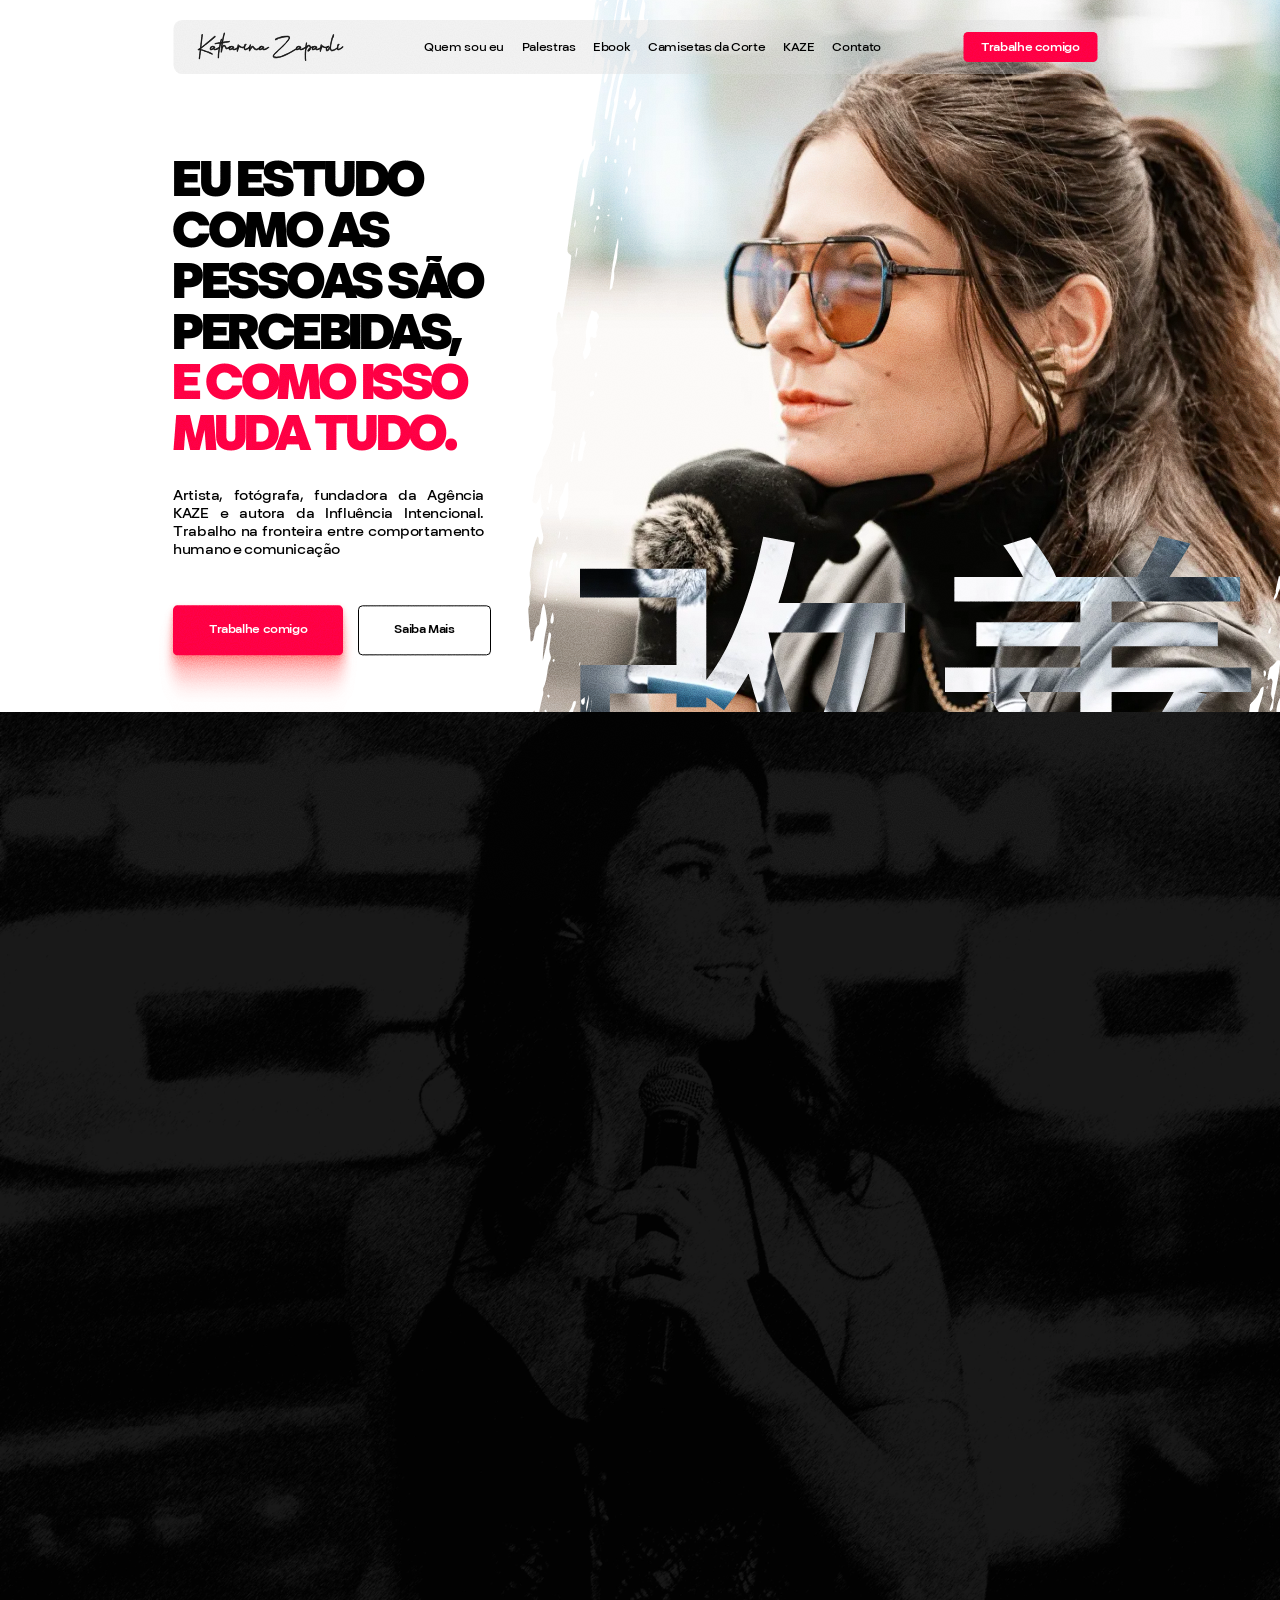
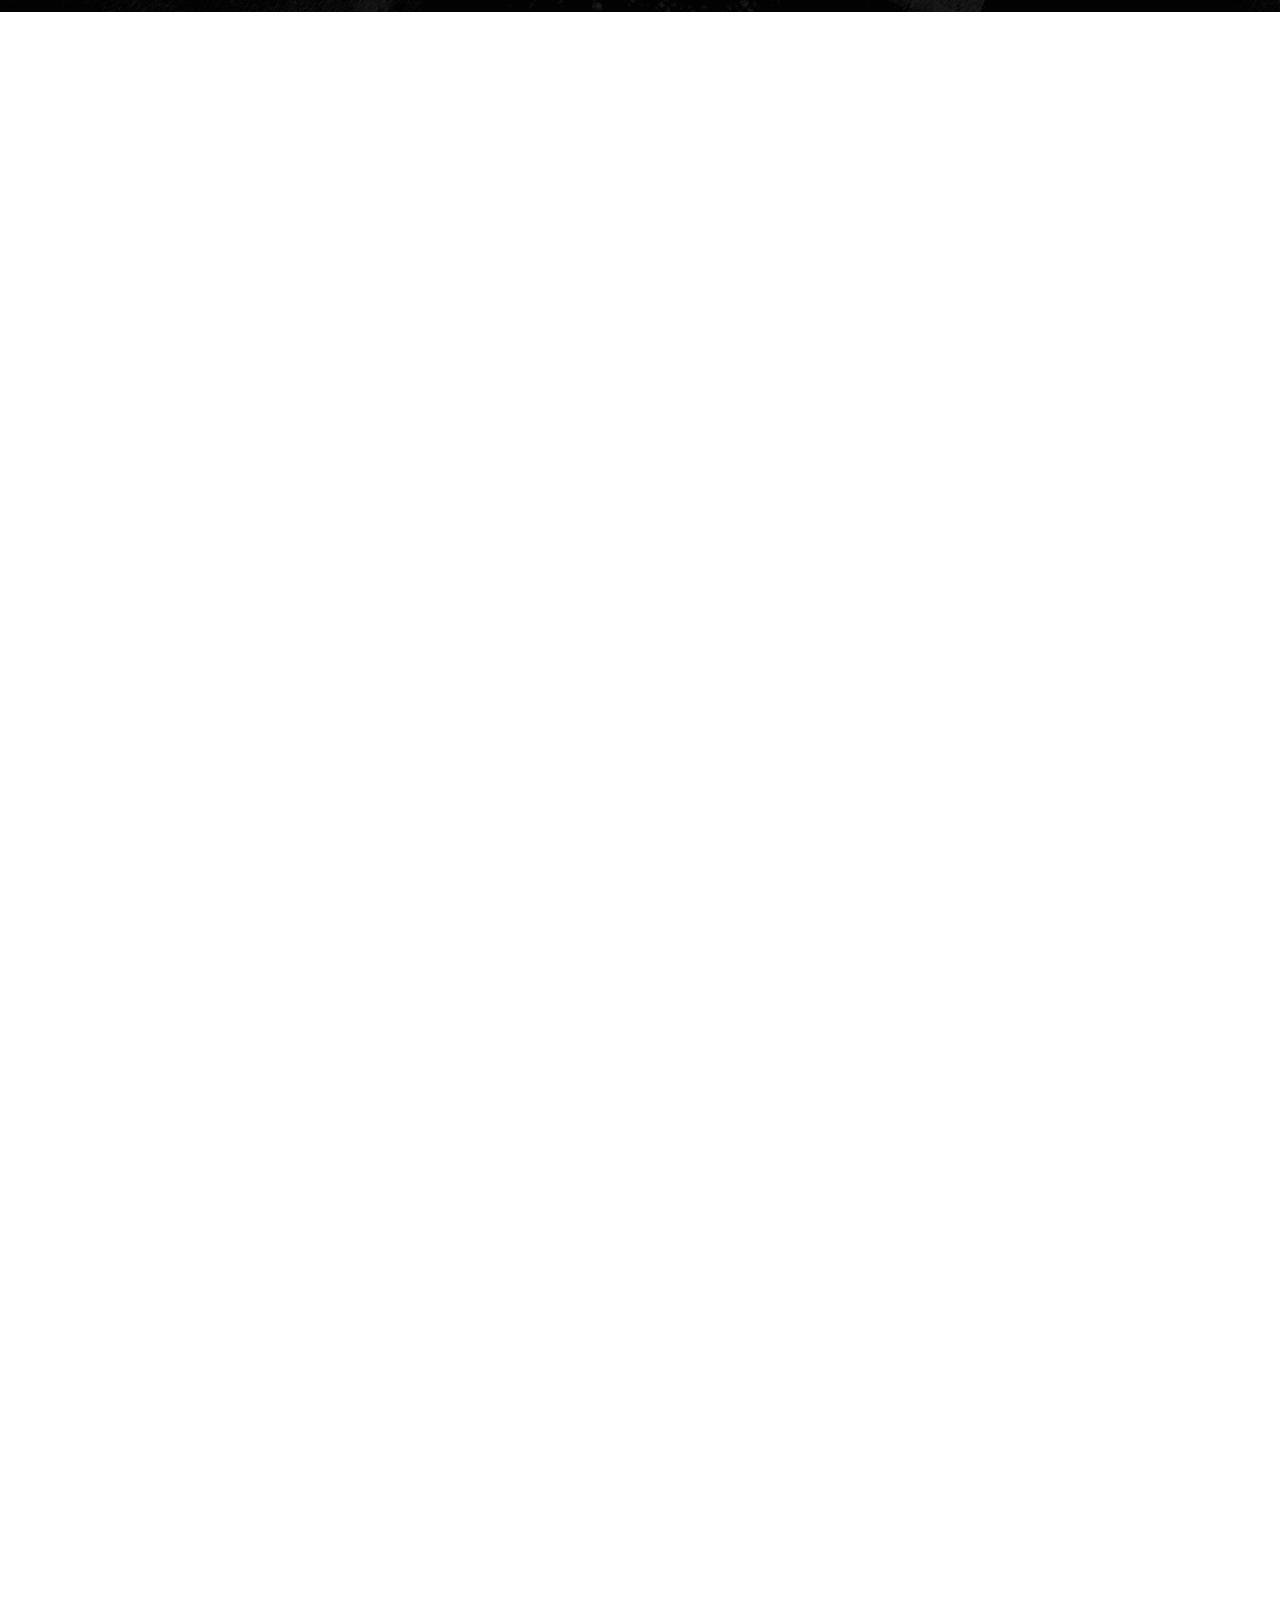
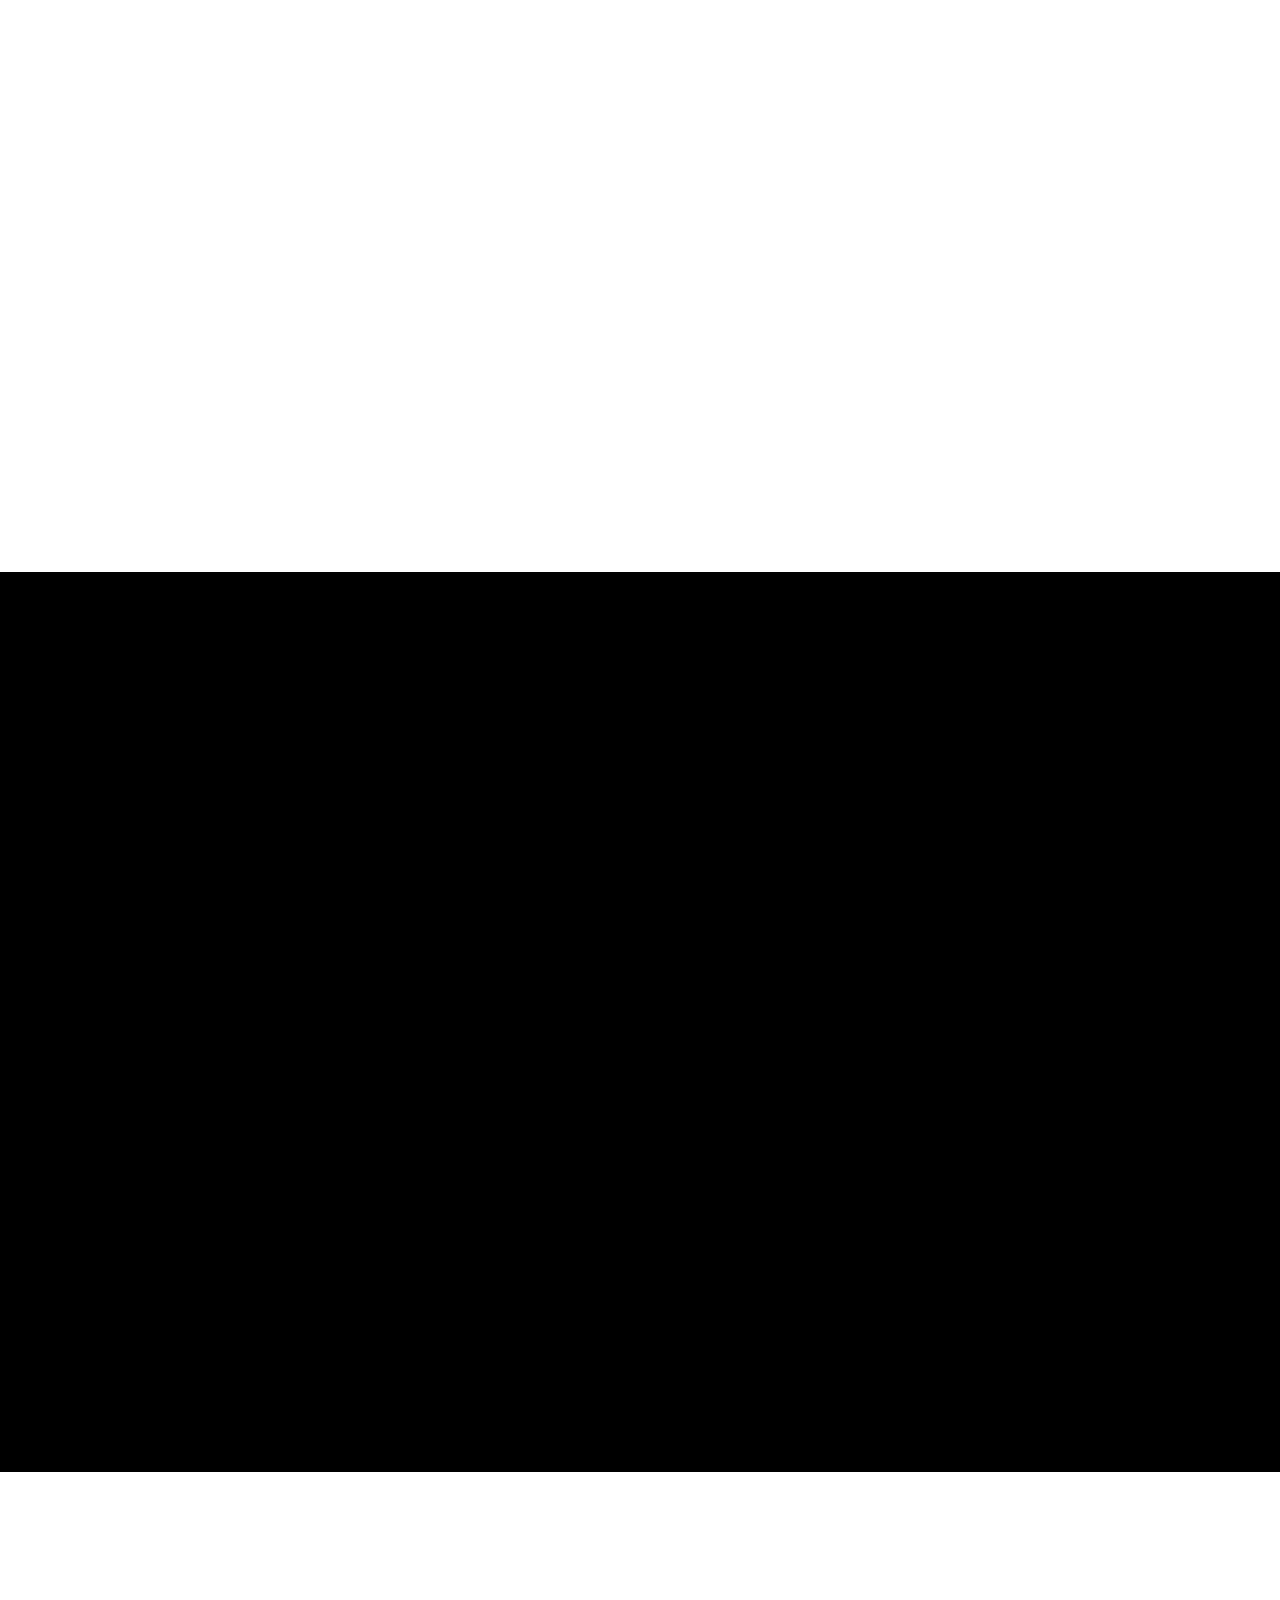
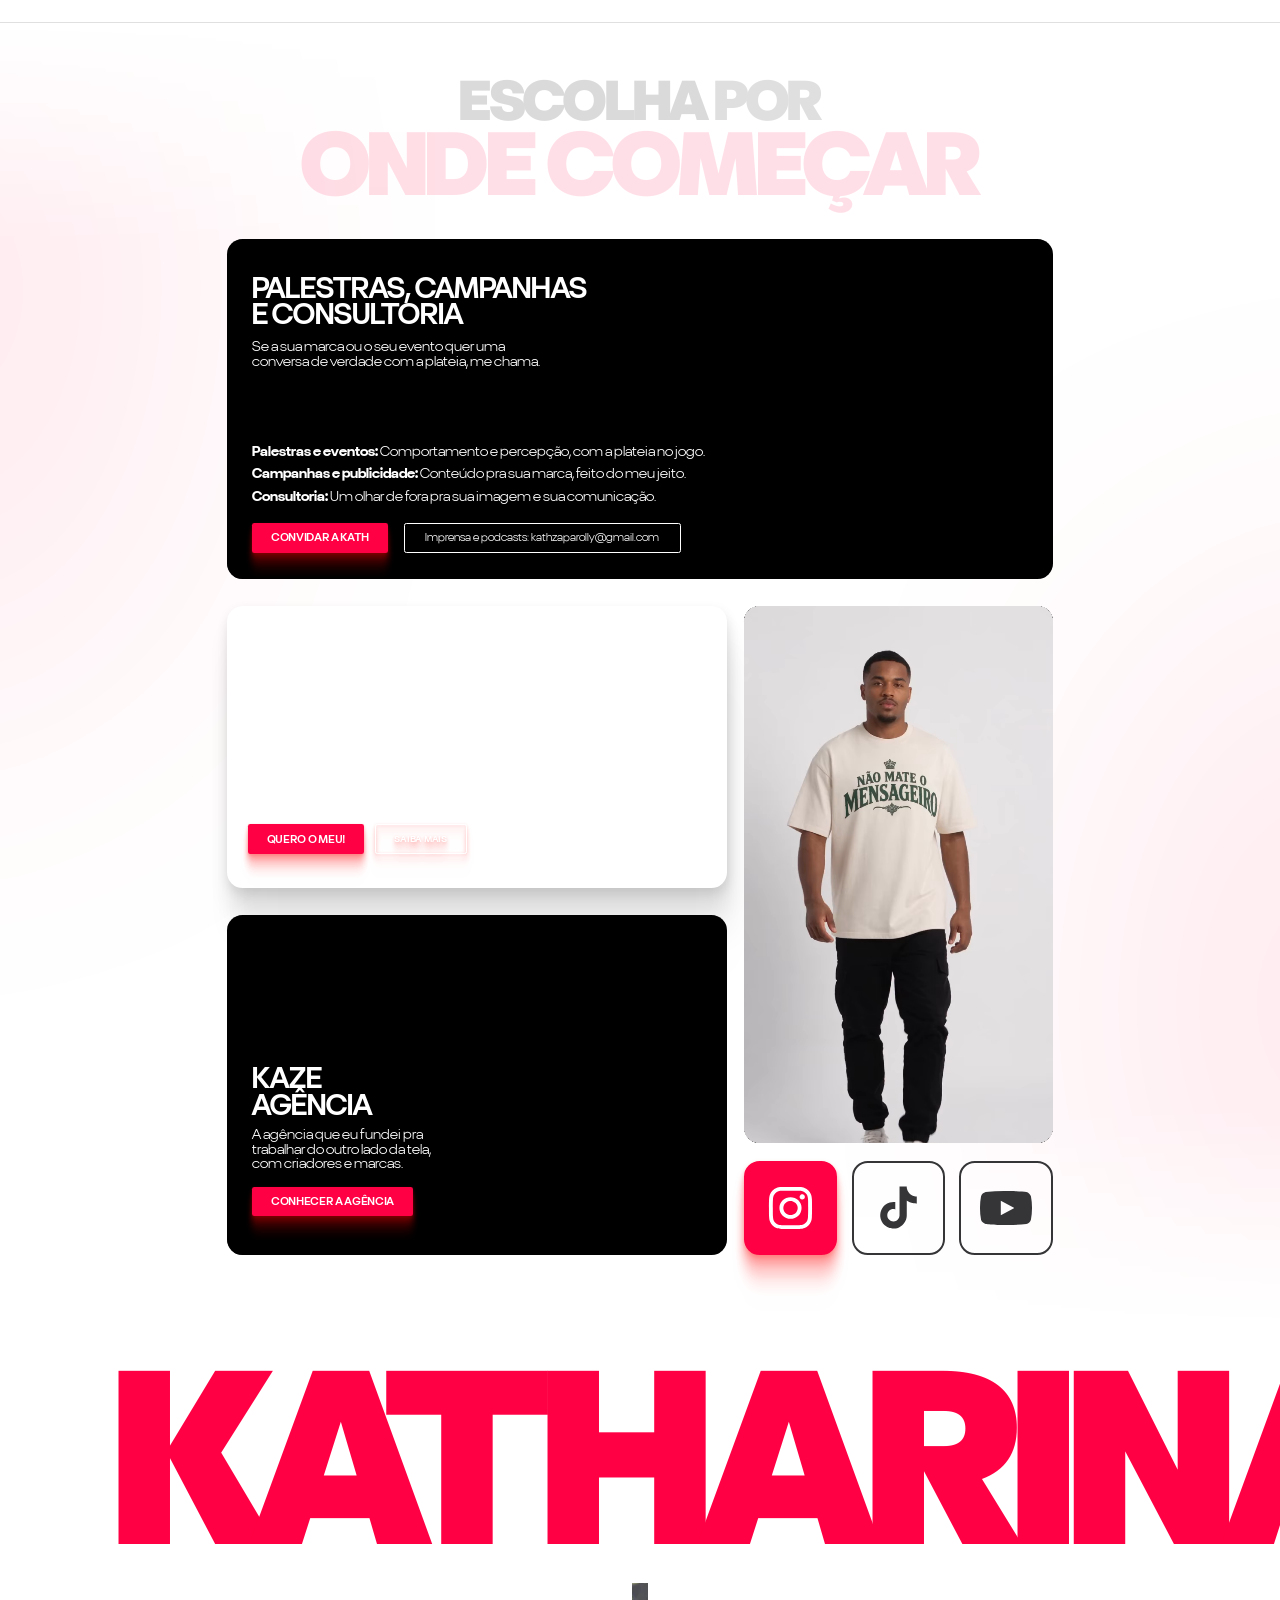
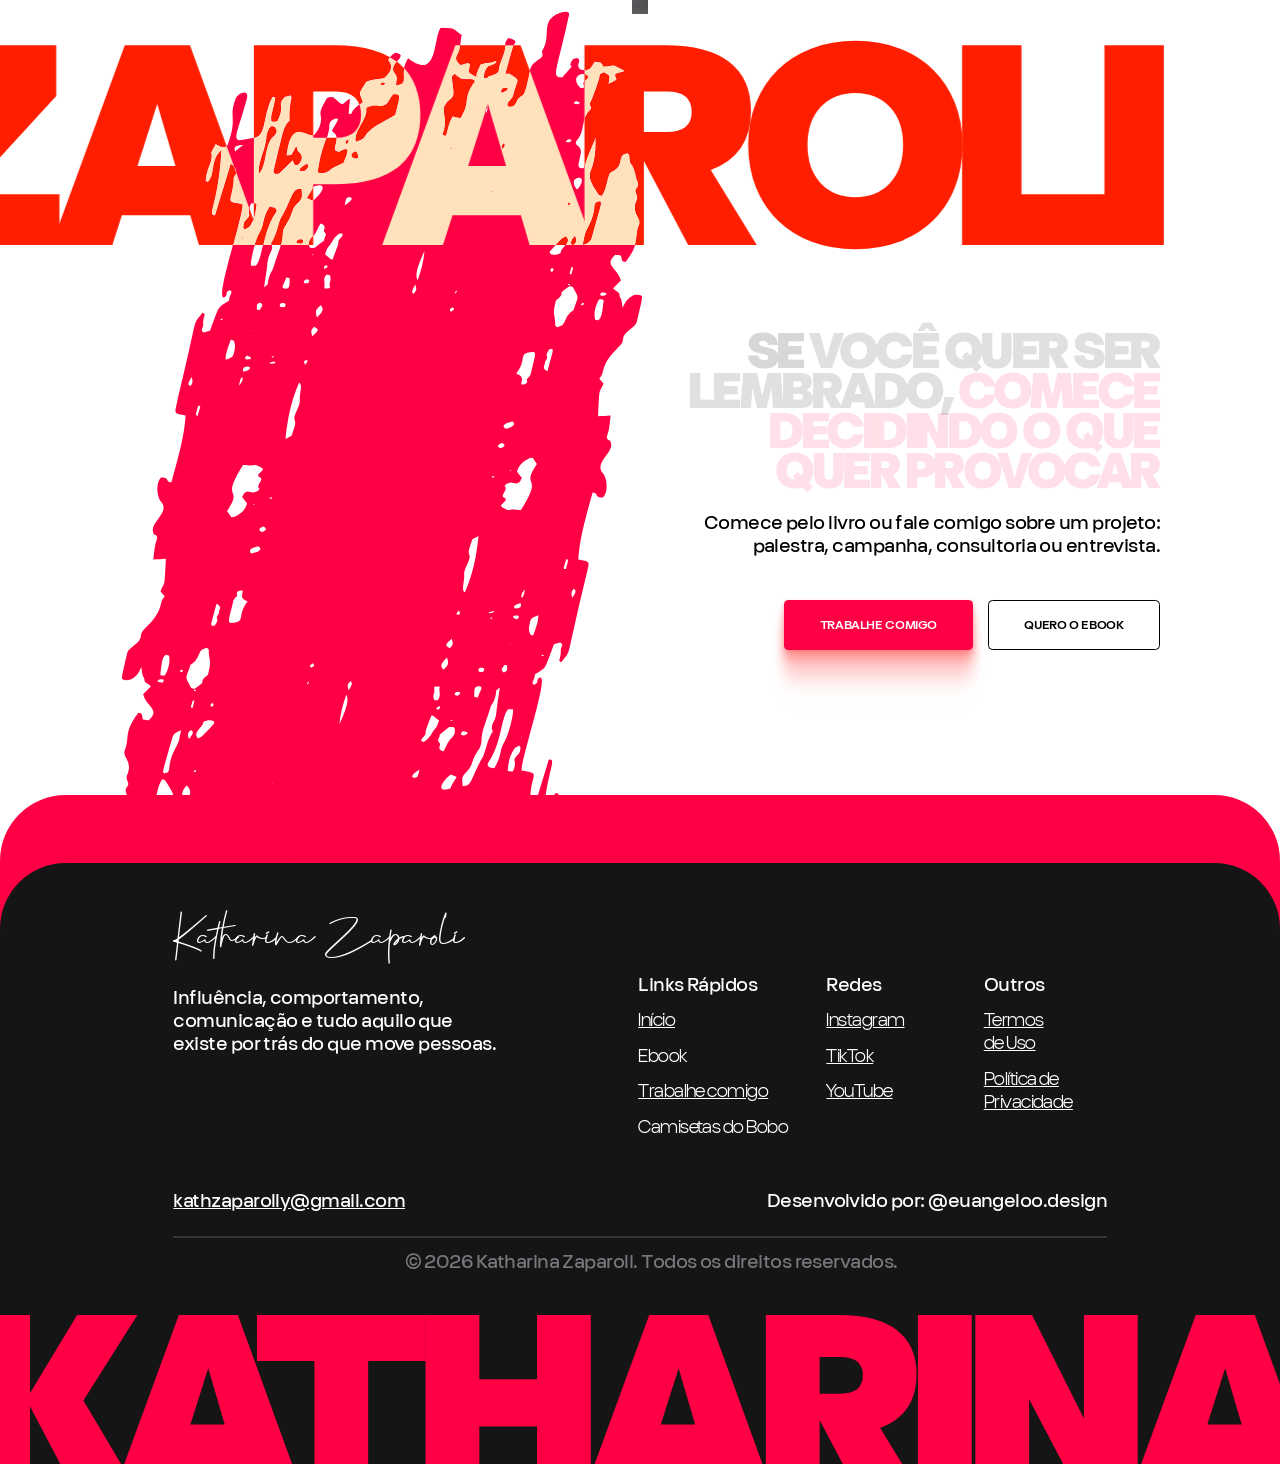
==== index.html @ c221169c "Landing page Katharina Zaparoli + versão mobile da home Home no celular (<1024px) segue o frame mobi" ====
<!DOCTYPE html>
<html lang="pt-BR">
<head>
  <meta charset="UTF-8">
  <meta name="viewport" content="width=device-width, initial-scale=1">
  <title>Katharina Zaparoli — Influência Intencional</title>
  <link rel="icon" href="assets/icons/favicon.svg" type="image/svg+xml">
  <meta name="description" content="Artista, fotógrafa, fundadora da Agência KAZE e autora da Influência Intencional. Eu estudo como as pessoas são percebidas, e como isso muda tudo.">
  <link rel="preload" as="image" fetchpriority="high" href="assets/img/hero-photo-v2.webp" imagesrcset="assets/img/hero-photo-v2-940.webp 940w, assets/img/hero-photo-v2.webp 1875w" imagesizes="min(938px, 65.2vw)" media="(min-width: 1024px)">
  <link rel="preload" as="image" fetchpriority="high" href="assets/img/hero-mobile.webp" media="(max-width: 1023.98px)">
  <link rel="preload" href="assets/fonts/christmas-bella.woff2" as="font" type="font/woff2" crossorigin>
  <link rel="preload" href="assets/fonts/origin-black-display.woff2" as="font" type="font/woff2" crossorigin>
  <link rel="preload" href="assets/fonts/origin-medium-text.woff2" as="font" type="font/woff2" crossorigin>
  <script>
    /* Antes do 1º paint: escala do palco (evita a página "pular") e
       libera a entrada da foto do hero assim que a imagem estiver decodificada. */
    (function (r) {
      r.classList.add('js');
      var w = r.clientWidth, h = innerHeight, dk = w >= 1024, z = dk ? Math.min(1, w / 1440) : 1, s = r.style;
      s.setProperty('--z', z);
      s.setProperty('--fit', dk ? Math.min(1, (h - 60) / (760 * z)) : 1);
      s.setProperty('--m', w / 1440);
      s.setProperty('--mz', dk ? 1 : w / 390);   /* celular: escala do frame mobile de 390px do Figma */
      var done = false, go = function () { if (!done) { done = true; r.classList.add('hero-go'); } };
      var img = new Image();
      img.fetchPriority = 'high';
      if (dk) {
        img.sizes = 'min(938px, 65.2vw)';
        img.srcset = 'assets/img/hero-photo-v2-940.webp 940w, assets/img/hero-photo-v2.webp 1875w';
        img.src = 'assets/img/hero-photo-v2.webp';
      } else {
        img.src = 'assets/img/hero-mobile.webp';
      }
      if (img.decode) img.decode().then(go, go); else img.onload = img.onerror = go;
      setTimeout(go, 2500);
      try { if (sessionStorage.getItem('kz-pt')) { r.classList.add('pt-in'); sessionStorage.removeItem('kz-pt'); } } catch (e) {}
    })(document.documentElement);
  </script>
  <link rel="stylesheet" href="css/styles.css">
  <noscript><style>.stat-bg { background-image: url("assets/img/stats-bg.webp") !important; }</style></noscript>
</head>
<body class="home">
<div class="page">

  <!-- ============ HERO ============ -->
  <header class="hero" id="topo">
    <!-- nav fixa no topo: clara no hero; depois dele some ao descer e volta ao subir (script.js) -->
    <div class="stage nav-stage">
      <nav class="nav" aria-label="Principal">
        <a class="nav-brand" href="#topo">Katharina Zaparoli</a>
        <button class="nav-toggle" type="button" aria-expanded="false" aria-controls="nav-menu" aria-label="Abrir menu"><span></span><span></span><span></span></button>
        <ul class="nav-links" id="nav-menu">
          <li><a href="#quem-e-a-kath">Quem sou eu</a></li>
          <li><a href="#palestras">Palestras</a></li>
          <li><a href="#livro">Ebook</a></li>
          <li><a href="#camisetas">Camisetas da Corte</a></li>
          <li><a href="#kaze">KAZE</a></li>
          <li><a href="#contato">Contato</a></li>
        </ul>
        <a class="btn btn-sm btn-primary" href="trabalhe-comigo.html">Trabalhe comigo</a>
      </nav>
    </div>
    <div class="stage">
      <div class="hero-visual" aria-hidden="true">
        <!-- foto com a borda irregular -->
        <div class="hero-media">
          <picture>
            <!-- celular: recorte próprio do frame mobile (já vem com a borda rasgada) -->
            <source media="(max-width: 1023.98px)" srcset="assets/img/hero-mobile.webp" width="1481" height="635">
            <img class="hp-img" src="assets/img/hero-photo-v2.webp" srcset="assets/img/hero-photo-v2-940.webp 940w, assets/img/hero-photo-v2.webp 1875w" sizes="min(938px, 65.2vw)" width="1875" height="1803" alt="" fetchpriority="high">
          </picture>
          <div class="hp-cover"></div>
        </div>
        <img class="hero-kanji" src="assets/svg/kanji-hero.svg" width="767" height="381" alt="">
      </div>


      <div class="hero-copy">
        <h1 class="hero-title">
          <span class="l1">eu estudo como as pessoas são percebidas,</span>
          <span class="l2">e como isso muda tudo.</span>
        </h1>

        <p class="hero-text">Artista, fotógrafa, fundadora da Agência KAZE  e autora da Influência Intencional. Trabalho na fronteira entre comportamento humano e comunicação</p>

        <div class="hero-ctas">
          <a class="btn btn-lg btn-primary btn-glow" href="trabalhe-comigo.html">Trabalhe comigo</a>
          <a class="btn btn-lg btn-outline" href="#quem-e-a-kath">Saiba Mais</a>
        </div>
      </div>
    </div>
  </header>

  <!-- ============ NÚMEROS (uma seção, texto troca no scroll) ============ -->
  <section class="stats" aria-label="Números">
    <div class="stat-bg" aria-hidden="true"></div>
    <div class="stage">
      <img class="stat-kanji" src="assets/svg/kaizen.svg" decoding="async" width="769.029" height="383.501" alt="" aria-hidden="true">
      <!-- celular: os dois kanji empilhados -->
      <div class="stat-kanji-m" aria-hidden="true">
        <img class="sk-1" src="assets/svg/kaizen-m-1.svg" loading="lazy" decoding="async" width="167.38" height="170.461" alt="">
        <img class="sk-2" src="assets/svg/kaizen-m-2.svg" loading="lazy" decoding="async" width="165.004" height="169.814" alt="">
      </div>
      <div class="stat-text">
        <p class="stat-num">+1 milhão</p>
        <p class="stat-label">de seguidores nas redes</p>
      </div>
      <div class="stat-text">
        <p class="stat-num">+<span class="cnt" data-to="100">100</span> milhões</p>
        <p class="stat-label">de visualizações nos últimos 90 dias</p>
      </div>
      <div class="stat-text">
        <p class="stat-num">+<span class="cnt" data-to="10">10</span> anos</p>
        <p class="stat-label">construindo imagens e narrativas</p>
      </div>
    </div>
  </section>

  <!-- ============ FOTOS → QUEM É A KATH (cena única) ============ -->
  <section class="story" id="quem-e-a-kath">
    <div class="story-pin">
      <div class="about-bg" aria-hidden="true"></div>

      <div class="story-photos">
        <figure class="sp sp-1"><img data-src="assets/img/img-1824.webp" fetchpriority="low" decoding="async" alt="Katharina palestrando no palco com microfone"><span class="sp-dim"></span></figure>
        <figure class="sp sp-2"><img data-src="assets/img/dsc-06605.webp" fetchpriority="low" decoding="async" alt="Katharina de óculos escuros e jaqueta de couro"><span class="sp-dim"></span></figure>
        <figure class="sp sp-3"><img data-src="assets/img/pls-04305.webp" fetchpriority="low" decoding="async" alt="Katharina sorrindo em gravação de podcast"><span class="sp-dim"></span></figure>
        <figure class="sp sp-4"><img data-src="assets/img/img-1862.webp" fetchpriority="low" decoding="async" alt="Katharina fantasiada, sorrindo com microfone"><span class="sp-dim"></span></figure>
      </div>

      <div class="story-title" aria-hidden="true">
        <div class="zoom"><p class="kath-banner-title">Quem é a Kath?</p></div>
      </div>

      <!-- celular: traçado vermelho que desce das fotos até o título -->
      <img class="kath-swoosh-m" src="assets/svg/kath-swoosh-m.svg" loading="lazy" decoding="async" width="523.794" height="1434.35" alt="" aria-hidden="true">

      <div class="story-track">
        <div class="story-about">
          <div class="stage">
            <svg class="kath-swoosh" width="1473.741" height="1084.503" viewBox="0 0 1475.26 1086.36" preserveAspectRatio="none" fill="none" aria-hidden="true">
              <path d="M1474.74 0.857486C1465.64 6.32008 1195.15 181.637 1151.25 457.585C1105.1 747.696 1170.27 267.59 1009.57 256.756C820.307 243.997 631.572 435.417 297.312 532.557C283.877 536.461 270.208 540.213 256.294 543.794C-88.8935 632.614 -92.4955 329.67 297.312 532.557C314.161 541.327 331.746 551.042 350.069 561.774C792.307 820.799 169.149 481.043 150.009 909.247C134.023 1266.91 132.721 969.104 206.48 969.104C266.933 969.104 142.173 1169.58 239.7 1028.76C337.227 887.95 256.548 1011.37 312.52 1060.86C320.932 1068.3 315.014 1043.94 331.316 1046.88C401.795 1059.62 391.447 1043.12 625.178 1056.71" stroke-width="2" stroke="#FF0044"/>
            </svg>
            <div class="about-inner">
              <div class="about-copy">
                <div class="about-text">
                  <h2 class="about-title"><span>Quem é a </span><span class="red">Kath?</span></h2>
                  <div class="about-body">
                    <p>Oi, eu sou a Kath. Comecei com uma câmera na mão, fotografando gente, e foi ali que percebi que a imagem que a gente mostra costuma ser a que o outro lembra, né? Passei anos observando por que pessoas competentes parecem menores do que são na internet, e por que outras, com metade do repertório, parecem maiores.</p>
                    <p>O que separa uma da outra é a intenção: o que a pessoa mostra, o que ela cala, o que repete e o que deixa ficar. Hoje eu publico todo dia, escrevo e dou palestra. Levo esse olhar pra marcas e eventos, pra transformar presença em percepção, e percepção em oportunidade. Minha fé vai junto em tudo isso.</p>
                  </div>
                </div>
                <div class="about-ctas">
                  <a class="btn btn-lg btn-primary btn-glow" href="trabalhe-comigo.html">Trabalhe comigo</a>                </div>
              </div>

              <div class="stack" aria-hidden="true">
                <div class="stack-rot">
                  <div class="stack-grid">
                    <div class="card-box cb-1"><div class="card c-1"><img src="assets/img/img-1862.webp" alt="" loading="lazy" decoding="async"></div></div>
                    <div class="card-box cb-2"><div class="card c-2"><img src="assets/img/pls-04305.webp" alt="" loading="lazy" decoding="async"></div></div>
                    <div class="card-box cb-3"><div class="card c-3"><img src="assets/img/dsc-06605.webp" alt="" loading="lazy" decoding="async"></div></div>
                    <div class="card-box cb-4"><div class="card c-4"><img src="assets/img/img-1824.webp" alt="" loading="lazy" decoding="async"></div></div>
                  </div>
                </div>
              </div>
            </div>
          </div>
        </div>
      </div>
    </div>
  </section>

  <!-- ============ ESCOLHA POR ONDE COMEÇAR ============ -->
  <section class="choose" aria-labelledby="choose-title">
    <div class="choose-fx" aria-hidden="true">
      <div class="stage">
        <img class="choose-glow choose-glow-l" src="assets/svg/glow-red.svg" width="1095.54" height="1736.83" alt="">
        <img class="choose-glow choose-glow-r" src="assets/svg/glow-red.svg" width="1095.54" height="1736.83" alt="">
      </div>
    </div>
    <div class="stage">

      <h2 class="choose-title" id="choose-title">
        <span class="l1">escolha por</span>
        <span class="l2">onde começar</span>
      </h2>

      <div class="choose-grid">
        <!-- Palestras -->
        <article class="pcard pcard-palestras" id="palestras">
          <picture>
            <source media="(max-width: 1023.98px)" srcset="assets/img/card-palestras-m.webp">
            <img class="pcard-bg" src="assets/img/card-palestras.webp" alt="" loading="lazy" decoding="async">
          </picture>
          <h3 class="pcard-title palestras-title">Palestras, campanhas e consultoria</h3>
          <p class="pcard-desc palestras-lead">Se a sua marca ou o seu evento quer uma conversa de verdade com a plateia, me chama.</p>
          <div class="palestras-bottom">
            <p class="palestras-list">
              <span><b>Palestras e eventos:</b> Comportamento e percepção, com a plateia no jogo.</span>
              <span><b>Campanhas e publicidade:</b> Conteúdo pra sua marca, feito do meu jeito.</span>
              <span><b>Consultoria:</b> Um olhar de fora pra sua imagem e sua comunicação.</span>
            </p>
            <div class="pcard-btns palestras-btns">
              <a class="btn btn-xs btn-primary btn-glow" href="trabalhe-comigo.html?tipo=palestra"><span class="d-only">CONVIDAR A KATH</span><span class="m-only">Convidar a Kath</span></a>
              <a class="press" href="mailto:kathzaparolly@gmail.com">Imprensa e podcasts: kathzaparolly@gmail.com</a>
            </div>
          </div>
        </article>

        <!-- Livro -->
        <article class="pcard pcard-livro" id="livro">
          <img class="pcard-bg" src="assets/img/card-livro.webp" alt="Livro Influência Intencional" loading="lazy" decoding="async">
          <h3 class="pcard-title livro-title"><span>INFLUÊNCIA</span><span>INTENCIONAL</span></h3>
          <p class="pcard-desc livro-desc"><span class="d-only">Como a internet está te vendo hoje? Esse guia te ajuda a responder isso e a decidir o que você quer que as pessoas lembrem de você</span><span class="m-only">Como a internet te vê hoje? Este guia ajuda você a descobrir e a definir como quer ser lembrado.</span></p>
          <div class="pcard-btns livro-btns">
            <a class="btn btn-xs btn-primary btn-glow" href="https://pay.kirvano.com/9aa497c9-ecc4-4eae-8cae-2fd1627d4a17"><span class="d-only">QUERO O MEU!</span><span class="m-only">Quero o meu!</span></a>
            <a class="btn btn-xs btn-ghost btn-glow livro-more" href="influencia-intencional.html">SAIBA MAIS</a>
          </div>
        </article>

        <div class="choose-side">
          <!-- Camisetas (vídeo; texto só no hover) -->
          <article class="pcard pcard-camisetas" id="camisetas" tabindex="0">
            <video class="pcard-video" muted loop playsinline preload="none" poster="assets/img/camisetas-poster.webp" aria-hidden="true">
              <source src="assets/video/camisetas.webm" type="video/webm">
              <source src="assets/video/camisetas.mp4" type="video/mp4">
            </video>
            <div class="camis-veil" aria-hidden="true"></div>
            <div class="pcard-content camis-content">
              <div class="pcard-head">
                <p class="camis-tag">Camisetas da corte</p>
                <h3 class="pcard-title camis-title"><span>O POVO</span><span>NÃO É BOBO</span></h3>
                <p class="pcard-desc">Vista a voz da Corte. Conheça as camisetas do Bobo da Corte e escolha a sua.</p>
              </div>
              <a class="btn btn-xs btn-primary btn-glow" href="https://loja.kathzaparoli.com.br/"><span class="d-only">VER AS CAMISETAS</span><span class="m-only">Ver catálogo completo!</span></a>
            </div>
          </article>

          <ul class="socials" aria-label="Redes sociais">
            <li><a class="social is-active" href="https://instagram.com/kathzaparoli" target="_blank" rel="noopener" aria-label="Instagram"><img class="ic-ig" loading="lazy" src="assets/icons/icon-instagram.svg" width="59" height="59" alt=""></a></li>
            <li><a class="social" href="https://www.tiktok.com/@kathzaparoli" target="_blank" rel="noopener" aria-label="TikTok"><img class="ic-tt" loading="lazy" src="assets/icons/icon-tiktok.svg" width="57.341" height="57.341" alt=""></a></li>
            <li><a class="social" href="https://www.youtube.com/@kathzaparoli" target="_blank" rel="noopener" aria-label="YouTube"><img class="ic-yt" loading="lazy" src="assets/icons/icon-youtube.svg" width="65.931" height="43.974" alt=""></a></li>
          </ul>
        </div>

        <!-- KAZE -->
        <article class="pcard pcard-kaze" id="kaze">
          <picture>
            <source media="(max-width: 1023.98px)" srcset="assets/img/card-kaze-m.webp">
            <img class="pcard-bg" src="assets/img/card-kaze.webp" alt="" loading="lazy" decoding="async">
          </picture>
          <div class="pcard-content kaze-content">
            <div class="pcard-head">
              <h3 class="pcard-title"><span>KAZE</span><span>AGÊNCIA</span></h3>
              <p class="pcard-desc">A agência que eu fundei pra trabalhar do outro lado da tela, com criadores e marcas.</p>
            </div>
            <a class="btn btn-xs btn-primary btn-glow" href="https://kazeagencia.com.br/"><span class="d-only">CONHECER A AGÊNCIA</span><span class="m-only">Conhecer a Agência</span></a>
          </div>
        </article>
      </div>
    </div>
  </section>

  <!-- ============ KATHARINA / ZAPAROLI ============ -->
  <section class="zaparoli" aria-label="Katharina Zaparoli">
    <p class="zap-word zap-top">Katharina</p>
    <p class="zap-word zap-bottom">Zaparoli</p>
    <div class="zap-strip"><img src="assets/img/zaparoli-strip.webp" alt="Katharina apresentando em um escritório envidraçado" loading="lazy" decoding="async"></div>
  </section>

  <!-- ============ SE VOCÊ QUER SER LEMBRADO ============ -->
  <section class="provoke" id="contato" aria-labelledby="provoke-title">
    <div class="provoke-band" aria-hidden="true"></div>
    <div class="stage">
      <div class="provoke-brush" aria-hidden="true"><img src="assets/svg/brush-red.svg" width="661.288" height="1009.24" alt="" loading="lazy" decoding="async"></div>
      <div class="provoke-photo"><img src="assets/img/provoke-photo.webp" srcset="assets/img/provoke-photo-1000.webp 1000w, assets/img/provoke-photo.webp 1900w" sizes="912px" width="1900" height="2850" alt="Katharina sorrindo, de óculos escuros e jaqueta de couro, segurando um microfone" loading="lazy" decoding="async"></div>
      <!-- celular: a foto aparece inteira em cima e, embaixo, só dentro da pincelada (máscara do Figma) -->
      <div class="pp-m" role="img" aria-label="Katharina sorrindo, de óculos escuros e jaqueta de couro, segurando um microfone">
        <div class="pp-m-mask"><div class="pp-m-in"><img src="assets/img/provoke-photo-1000.webp" width="1000" height="1500" alt="" loading="lazy" decoding="async"></div></div>
        <div class="pp-m-top"><img src="assets/img/provoke-photo-1000.webp" width="1000" height="1500" alt="" loading="lazy" decoding="async"></div>
      </div>
      <div class="provoke-copy">
        <div class="provoke-text">
          <h2 class="provoke-title" id="provoke-title">
            <span class="l1">Se você quer ser lembrado, <span class="red">comece decidindo o que</span></span>
            <span class="l2 red">quer provocar</span>
          </h2>
          <p class="provoke-lead">Comece pelo livro ou fale comigo sobre um projeto: palestra, campanha, consultoria ou entrevista.</p>
        </div>
        <div class="provoke-ctas">
          <a class="btn btn-lg btn-primary btn-glow" href="trabalhe-comigo.html">TRABALHE COMIGO</a>
          <a class="btn btn-lg btn-outline" href="influencia-intencional.html">QUERO O EBOOK</a>
        </div>
      </div>
    </div>
  </section>

  <!-- ============ FOOTER ============ -->
  <footer class="footer">
    <div class="stage">
      <a class="foot-brand" href="#topo">Katharina Zaparoli</a>
      <p class="foot-tagline">Influência, comportamento, comunicação e tudo aquilo que existe por trás do que move pessoas.</p>

      <nav class="foot-cols" aria-label="Rodapé">
        <div class="foot-col">
          <p class="foot-head">Links Rápidos</p>
          <a class="u" href="#topo">Início</a>
          <a href="influencia-intencional.html">Ebook</a>
          <a class="u" href="trabalhe-comigo.html">Trabalhe comigo</a>
          <a href="#camisetas">Camisetas do Bobo</a>
        </div>
        <div class="foot-col foot-col-n">
          <p class="foot-head">Redes</p>
          <a class="u" href="https://instagram.com/kathzaparoli" target="_blank" rel="noopener">Instagram</a>
          <a class="u" href="https://www.tiktok.com/@kathzaparoli" target="_blank" rel="noopener">TikTok</a>
          <a class="u" href="https://www.youtube.com/@kathzaparoli" target="_blank" rel="noopener">YouTube</a>
        </div>
        <div class="foot-col foot-col-n">
          <p class="foot-head">Outros</p>
          <a class="u foot-terms" href="https://kathzaparoli.com.br/termos-de-uso" target="_blank" rel="noopener">Termos de Uso</a>
          <a class="u" href="https://kathzaparoli.com.br/politica-de-privacidade" target="_blank" rel="noopener">Política de Privacidade</a>
        </div>
      </nav>

      <div class="foot-row">
        <a class="u" href="mailto:kathzaparolly@gmail.com">kathzaparolly@gmail.com</a>
        <p>Desenvolvido por: @euangeloo.design</p>
      </div>
      <p class="foot-copy">© 2026 Katharina Zaparoli. Todos os direitos reservados.</p>
      <p class="foot-word" aria-hidden="true">Katharina</p>
    </div>
  </footer>

</div>

<!-- progresso da rolagem (no lugar da barra de rolagem, igual à página do ebook) -->
<div class="scroll-progress" aria-hidden="true"><i></i></div>

<!-- cortina da transição entre páginas -->
<div class="pt" aria-hidden="true"><span class="pt-brand">Katharina Zaparoli</span></div>

<script src="js/menu.js"></script>
<script src="js/transition.js"></script>
<script src="js/vendor/gsap.min.js"></script>
<script src="js/vendor/ScrollTrigger.min.js"></script>
<script src="js/vendor/SplitText.min.js"></script>
<script src="js/vendor/lenis.min.js"></script>
<script src="js/script.js"></script>
</body>
</html>
---- css/styles.css ----
/* =========================================================
   Katharina Zaparoli — Landing page
   Medidas tiradas 1:1 do Figma (frame 1440px)
   ========================================================= */

@font-face { font-family: "Origin Black Display"; src: url("../assets/fonts/origin-black-display.woff2") format("woff2"); font-display: swap; }
@font-face { font-family: "Origin Medium Text";   src: url("../assets/fonts/origin-medium-text.woff2") format("woff2"); font-display: swap; }
@font-face { font-family: "Origin SemiBold Text"; src: url("../assets/fonts/origin-semibold-text.woff2") format("woff2"); font-display: swap; }
@font-face { font-family: "Origin Regular Text";  src: url("../assets/fonts/origin-regular-text.woff2") format("woff2"); font-display: swap; }
@font-face { font-family: "Origin Light Display"; src: url("../assets/fonts/origin-light-display.woff2") format("woff2"); font-display: swap; }
@font-face { font-family: "Origin SemiBold Display"; src: url("../assets/fonts/origin-semibold-display.woff2") format("woff2"); font-display: swap; }
@font-face { font-family: "Origin Bold Display";  src: url("../assets/fonts/origin-bold-display.woff2") format("woff2"); font-display: swap; }
/* block: o nome em script nunca aparece numa fonte substituta (evita o "pisca" na cortina da transição) */
@font-face { font-family: "Christmas Bella";      src: url("../assets/fonts/christmas-bella.woff2") format("woff2"); font-display: block; }

:root {
  --red: #ff0044;
  --black: #000;
  --white: #fff;
  --f-display: "Origin Black Display", "Arial Black", sans-serif;
  --f-text: "Origin Medium Text", "Helvetica Neue", Arial, sans-serif;
  --f-semi: "Origin SemiBold Text", "Helvetica Neue", Arial, sans-serif;
  --f-regular: "Origin Regular Text", "Helvetica Neue", Arial, sans-serif;
  --f-light: "Origin Light Display", "Helvetica Neue", Arial, sans-serif;
  --f-semid: "Origin SemiBold Display", "Helvetica Neue", Arial, sans-serif;
  --f-boldd: "Origin Bold Display", "Helvetica Neue", Arial, sans-serif;
  --f-script: "Christmas Bella", "Brush Script MT", cursive;
  --z: 1;    /* escala do palco de 1440px (script.js) */
  --fit: 1;  /* encolhe o "Quem é a Kath" em telas baixas */
  --mz: 1;   /* celular: escala do frame mobile de 390px (script.js) */
  --m: 1;    /* mobile: escala da faixa ZAPAROLI */
}

*, *::before, *::after { box-sizing: border-box; }
html, body { margin: 0; padding: 0; }
html.lenis, html.lenis body { height: auto; }
.lenis.lenis-smooth { scroll-behavior: auto !important; }
.lenis.lenis-smooth [data-lenis-prevent] { overscroll-behavior: contain; }
.lenis.lenis-stopped { overflow: hidden; }
body {
  background: var(--white);
  color: var(--black);
  font-family: var(--f-text);
  -webkit-font-smoothing: antialiased;
  overflow-x: hidden;
}
h1, h2, h3, p, figure, ul { margin: 0; padding: 0; }
ul { list-style: none; }
a { color: inherit; text-decoration: none; }
img { display: block; }
img[data-src] { visibility: hidden; }   /* imagem adiada ainda sem src: não mostra o alt */

.page {
  position: relative;
  overflow-x: clip;
}

/* Granulado (Noise effect do frame no Figma) — overlay: não aparece no branco, só nas fotos */
.page::after {
  content: "";
  position: fixed;   /* só o tamanho da tela: bem mais leve que cobrir a página toda */
  inset: 0;
  z-index: 50;
  pointer-events: none;
  mix-blend-mode: overlay;
  opacity: var(--grain, .1);
  background-image: url("data:image/svg+xml,%3Csvg xmlns='http://www.w3.org/2000/svg' width='256' height='256'%3E%3Cfilter id='n' x='0' y='0' width='100%25' height='100%25' color-interpolation-filters='sRGB'%3E%3CfeTurbulence type='fractalNoise' baseFrequency='0.85' numOctaves='3' stitchTiles='stitch' seed='6563'/%3E%3CfeColorMatrix type='saturate' values='0'/%3E%3CfeComponentTransfer%3E%3CfeFuncR type='linear' slope='4' intercept='-1.5'/%3E%3CfeFuncG type='linear' slope='4' intercept='-1.5'/%3E%3CfeFuncB type='linear' slope='4' intercept='-1.5'/%3E%3CfeFuncA type='linear' slope='0' intercept='1'/%3E%3C/feComponentTransfer%3E%3C/filter%3E%3Crect width='100%25' height='100%25' filter='url(%23n)'/%3E%3C/svg%3E");
  background-size: 256px 256px;
}

/* palco central de 1440px — coordenadas absolutas do Figma partem dele */
.stage {
  position: relative;
  width: 1440px;
  margin: 0 auto;
  zoom: var(--z);
}

/* ---------- Botões ---------- */
.btn {
  display: inline-flex;
  align-items: center;
  justify-content: center;
  border-radius: 5px;
  font-family: var(--f-semi);
  font-size: 14px;
  line-height: 1.022;
  letter-spacing: -0.42px;
  white-space: nowrap;
  transition: transform .35s cubic-bezier(.2,.8,.2,1), background-color .25s, color .25s;
}
.btn:hover { transform: translateY(-2px); }
.btn-sm { padding: 10px 20px; }
.btn-lg { padding: 20px 40px; }
.btn-primary { background: var(--red); color: var(--white); }
.btn-outline { background: var(--white); color: var(--black); border: 1px solid var(--black); }
.btn-outline:hover { background: var(--black); color: var(--white); }
.btn-glow {
  position: relative;
  overflow: hidden;
  isolation: isolate;
  filter:
    drop-shadow(0 68px 9.5px rgba(255, 0, 0, 0))
    drop-shadow(0 44px 8.5px rgba(255, 0, 0, 0.04))
    drop-shadow(0 25px 7.5px rgba(255, 0, 0, 0.13))
    drop-shadow(0 11px 5.5px rgba(255, 0, 0, 0.23))
    drop-shadow(0 3px 3px rgba(255, 0, 0, 0.26));
}

/* SplitText: linhas mascaradas */
.jl { text-align: justify; text-align-last: justify; }
.jl.jl-last { text-align-last: auto; }

/* =========================================================
   HERO
   ========================================================= */
.hero {
  position: relative;
  height: calc(801.34px * var(--z));
  overflow: clip;
}
.hero > .stage { height: 801.34px; }
.hero-visual {
  position: absolute;
  left: 0;
  top: 0;
  width: 1440px;
  height: 801.34px;
}
/* foto com a borda irregular (máscara do Figma)
   Entrada em CSS puro (roda no compositor/GPU), da direita pra esquerda:
   - a foto já é pintada no lugar desde o 1º frame (bom pro LCP) e desliza/assenta de um leve zoom;
   - uma "cortina" branca com borda suave (.hp-cover) sai pela esquerda, revelando a foto.
   Só transform/opacity animam; a máscara da borda é fixa (rasteriza uma vez).
   Começa quando o <head> marca .hero-go (imagem já decodificada). */
.hero-media {
  position: absolute;
  left: 594.37px;
  top: -22.62px;
  width: 937.582px;
  height: 901.61px;
  -webkit-mask: url("../assets/svg/hero-edge.svg") 0 -75.23px / 967.268px 982.188px no-repeat;
          mask: url("../assets/svg/hero-edge.svg") 0 -75.23px / 967.268px 982.188px no-repeat;
}
.hp-img {
  position: absolute;
  inset: 0;
  width: 100%;
  height: 100%;
  max-width: none;
  transform-origin: 62% 40%;   /* zoom centrado no rosto */
}
.hp-cover {
  position: absolute;
  top: 0;
  bottom: 0;
  left: 0;
  width: calc(100% + 220px);
  background: linear-gradient(to left, rgba(255, 255, 255, 0), #fff 220px);
  display: none;
}
.js .hp-cover { display: block; }
@keyframes hp-cover { from { transform: translate3d(-220px, 0, 0); } to { transform: translate3d(-101%, 0, 0); } }
@keyframes hp-glide { from { transform: translate3d(22%, 0, 0) scale(1.14); } to { transform: none; } }
@keyframes kanji-in { from { transform: translate3d(180px, 0, 0); opacity: 0; } to { transform: none; opacity: 1; } }
.js .hp-cover   { animation: hp-cover 1.5s cubic-bezier(0.65, 0, 0.35, 1) 0.05s both paused; }
.js .hp-img     { animation: hp-glide 2.1s cubic-bezier(0.16, 1, 0.3, 1) 0.05s both paused; }
.js .hero-kanji { animation: kanji-in 1.3s cubic-bezier(0.16, 1, 0.3, 1) 0.7s both paused; }
.hero-go .hp-cover, .hero-go .hp-img, .hero-go .hero-kanji { animation-play-state: running; }
/* terminou: tira as animações e a cortina (libera as camadas da GPU) */
.js .hero.is-in .hp-img, .js .hero.is-in .hero-kanji { animation: none; }
.js .hero.is-in .hp-cover { display: none; }
.js .nav, .js .hero-title, .js .hero-text, .js .hero-ctas { visibility: hidden; }
.hero-kanji {
  position: absolute;
  left: 651.949px;
  top: 603.512px;
  width: 767px;
  height: 381px;
  mix-blend-mode: difference;
}

/* nav */
.nav {
  position: absolute;
  left: 50%;
  top: 22.36px;
  translate: -50% 0;
  z-index: 5;
  height: 61.418px;
  padding: 0 10px 0 27px;
  display: flex;
  align-items: center;
  justify-content: center;
  gap: 83px;
  background: rgba(217, 217, 217, 0.36);
  border-radius: 10px;
}
.nav-brand {
  font-family: var(--f-script);
  font-size: 36.629px;
  color: #151515;
  -webkit-text-stroke: 0.7px currentColor;   /* engrossa o traço (a fonte só tem um peso) */
  line-height: normal;
  white-space: nowrap;
}
.nav-links { display: flex; align-items: center; }
.nav-links a {
  display: block;
  padding: 10px;
  font-family: var(--f-text);
  font-size: 14px;
  line-height: 1.022;
  letter-spacing: -0.42px;
  white-space: nowrap;
  transition: color .25s;
}
.nav-links a:hover { color: var(--red); }

/* home: a nav fica no hero e sobe junto com ele na primeira rolagem.
   Só quando a seção dos cards (Palestras / Ebook / Camisetas / KAZE) chega ao topo
   ela vira fixa e desce do topo, com fundo claro desfocado; o link da seção na tela
   fica vermelho (script.js). Subindo de volta acima dos cards, ela sai pelo topo. */
.nav-stage {
  position: absolute;
  z-index: 30;
  top: 0;
  left: 0;
  right: 0;
  height: 106px;
  pointer-events: none;
}
.nav-stage .nav {
  pointer-events: auto;
  transition: background-color .45s ease, box-shadow .45s ease, -webkit-backdrop-filter .45s ease, backdrop-filter .45s ease;
}
.nav-fixed .nav-stage { position: fixed; animation: nav-drop .6s cubic-bezier(.22, 1, .36, 1) both; }
.nav-fixed.nav-out .nav-stage { animation: nav-lift .4s cubic-bezier(.55, 0, .7, .2) both; }
@keyframes nav-drop { from { transform: translateY(-130%); } to { transform: none; } }
@keyframes nav-lift { from { transform: none; } to { transform: translateY(-130%); } }
.nav-fixed .nav-stage .nav {
  background: rgba(255, 255, 255, 0.82);
  -webkit-backdrop-filter: blur(14px) saturate(1.4);
          backdrop-filter: blur(14px) saturate(1.4);
  box-shadow: 0 14px 34px -16px rgba(0, 0, 0, 0.25);
}
.nav-stage .nav-links a { position: relative; }
.nav-stage .nav-links a.is-active { color: var(--red); }
.nav-stage .nav-links a::after {
  content: "";
  position: absolute;
  left: 10px;
  right: 10px;
  bottom: 3px;
  height: 1.5px;
  background: var(--red);
  transform: scaleX(0);
  transform-origin: left;
  transition: transform .45s cubic-bezier(.22, 1, .36, 1);
}
.nav-stage .nav-links a.is-active::after { transform: scaleX(1); }

/* menu hambúrguer (menu.js): só aparece abaixo de 1024px */
.nav-toggle { display: none; }
@media (max-width: 1023.98px) {
  .nav-toggle {
    display: flex;
    flex-direction: column;
    justify-content: center;
    gap: 5px;
    width: 44px;
    height: 44px;
    margin-left: auto;
    padding: 0 11px;
    border: 0;
    background: none;
    color: #151515;
    cursor: pointer;
    -webkit-tap-highlight-color: transparent;
  }
  .nav-toggle span {
    display: block;
    height: 2px;
    border-radius: 2px;
    background: currentColor;
    transition: transform .35s cubic-bezier(.22, 1, .36, 1), opacity .2s;
  }
  .nav.is-open .nav-toggle span:nth-child(1) { transform: translateY(7px) rotate(45deg); }
  .nav.is-open .nav-toggle span:nth-child(2) { opacity: 0; }
  .nav.is-open .nav-toggle span:nth-child(3) { transform: translateY(-7px) rotate(-45deg); }

  /* fechado: só o nome e o botão */
  .nav:not(.is-open) .nav-links, .nav:not(.is-open) > .btn { display: none; }

  /* aberto: links em coluna + CTA embaixo */
  .nav.is-open {
    background: rgba(255, 255, 255, 0.94);
    -webkit-backdrop-filter: blur(14px) saturate(1.4);
            backdrop-filter: blur(14px) saturate(1.4);
    box-shadow: 0 14px 34px -16px rgba(0, 0, 0, 0.3);
  }
  .nav.is-open .nav-links {
    flex-direction: column;
    align-items: stretch;
    width: 100%;
    overflow: visible;
    -webkit-mask: none;
            mask: none;
    margin: 0;
    padding: 4px 0 0;
    list-style: none;
    animation: nav-menu-in .35s cubic-bezier(.22, 1, .36, 1) both;
  }
  .nav.is-open .nav-links li + li { border-top: 1px solid rgba(0, 0, 0, 0.08); }
  .nav.is-open .nav-links a { padding: 14px 6px; font-size: 17px; }
  .nav.is-open .nav-links a::after { left: 6px; right: auto; width: 28px; bottom: 8px; }
  .nav.is-open > .btn {
    order: 4;
    width: 100%;
    margin: 4px 0 6px;
    padding: 16px 20px;
    text-align: center;
    animation: nav-menu-in .35s .05s cubic-bezier(.22, 1, .36, 1) both;
  }
}
@keyframes nav-menu-in { from { opacity: 0; transform: translateY(-8px); } to { opacity: 1; transform: none; } }
@media (prefers-reduced-motion: reduce) {
  .nav.is-open .nav-links, .nav.is-open > .btn { animation: none; }
  .nav-toggle span { transition: none; }
}

.hero-copy {
  position: absolute;
  left: 195px;
  top: 173.24px;
  width: 430.976px;
  z-index: 2;
  display: flex;
  flex-direction: column;
  align-items: flex-start;
}
.hero-title {
  width: 100%;
  font-family: var(--f-display);
  font-weight: normal;
  font-size: 56px;
  letter-spacing: -1.68px;
  text-transform: uppercase;
}
.hero-title > span { display: block; line-height: 1.022; }
.hero-title .l2 { color: var(--red); }

.hero-text {
  margin-top: 30px;
  width: 352.361px;
  font-size: 16px;
  line-height: normal;
  letter-spacing: -0.48px;
  text-align: justify;
  white-space: pre-wrap;
}
.hero-ctas {
  margin-top: 29px;
  display: flex;
  gap: 17px;
}

/* =========================================================
   NÚMEROS — uma seção de 100vh, textos empilhados
   ========================================================= */
.stats {
  position: relative;
  height: 100vh;
  height: 100svh;
  overflow: hidden;
  background: #000;
}
.stat-bg {
  position: absolute;
  inset: -8% 0;
  background: center 32.96% / cover no-repeat;   /* imagem entra via .bg-on (script.js) */
}
.stats.bg-on .stat-bg { background-image: url("../assets/img/stats-bg.webp"); }
@media (max-width: 1023.98px) { .stats.bg-on .stat-bg { background-image: url("../assets/img/stats-bg-960.webp"); } }   /* versão leve no celular/tablet */
.stat-bg::after {
  content: "";
  position: absolute;
  inset: 0;
  background: rgba(0, 0, 0, 0.9);
}
.stats > .stage {
  position: absolute;
  left: 0;
  right: 0;
  top: 50%;
  height: 0;
}
.stat-kanji {
  position: absolute;
  left: 50%;
  top: -31.34px;
  width: 769.029px;
  height: 383.501px;
  translate: -50% -50%;
  mix-blend-mode: difference;
}
.stat-text {
  position: absolute;
  left: 50%;
  top: -31.34px;
  width: 769px;
  translate: -50% -50%;
  font-family: var(--f-display);
  line-height: 1.022;
  text-align: center;
  text-transform: uppercase;
}
.stat-num   { color: var(--red);   font-size: 64px; letter-spacing: -1.92px; }
.stat-label { color: var(--white); font-size: 40px; letter-spacing: -1.2px; }
.js .stat-text + .stat-text { visibility: hidden; }

/* =========================================================
   CENA: FOTOS → QUEM É A KATH (fixada no scroll)
   ========================================================= */
.story { position: relative; }
.story-pin {
  position: relative;
  height: 100vh;
  height: 100svh;
  overflow: hidden;
  background: #000;
}
.about-bg {
  position: absolute;
  left: 0;
  right: 0;
  top: 100%;
  height: 100%;
  background: var(--white);
  z-index: 1;
}

/* fotos (posições/tamanhos calculados no script.js) */
.story-photos { position: absolute; inset: 0; z-index: 2; }
.sp {
  position: absolute;
  left: 0;
  top: 0;
  overflow: hidden;
  will-change: transform;
}
.sp img { position: absolute; max-width: none; }
.sp-dim { position: absolute; inset: 0; background: #000; opacity: 0; }

.story-title {
  position: absolute;
  inset: 0;
  z-index: 3;
  display: flex;
  align-items: center;
  justify-content: center;
  mix-blend-mode: difference;
  pointer-events: none;
}
.story-title .zoom { zoom: var(--z); }
.kath-banner-title {
  width: 510px;
  font-family: var(--f-display);
  font-size: 64px;
  line-height: 1.022;
  letter-spacing: -1.92px;
  text-transform: uppercase;
  text-align: center;
  color: var(--white);
}

.story-track {
  position: absolute;
  left: 0;
  right: 0;
  top: 100%;
  height: 100%;
  z-index: 4;
}
.story-about {
  height: 100%;
  display: flex;
  align-items: center;
}
.story-about > .stage {
  height: 735.682px;
  zoom: calc(var(--z) * var(--fit));
}
.kath-swoosh {
  position: absolute;
  left: 9.24px;
  top: -923.07px;
  width: 1473.741px;
  height: 1084.503px;
  overflow: visible;
  pointer-events: none;
}

.about-inner {
  position: absolute;
  left: 166.69px;
  top: 0;
  width: 1138.315px;
  display: flex;
  align-items: center;
  justify-content: space-between;
}
.about-copy {
  position: relative;
  z-index: 1;
  width: 510px;
  display: flex;
  flex-direction: column;
  align-items: flex-start;
  gap: 32px;
}
.about-text {
  display: flex;
  flex-direction: column;
  gap: 31px;
  width: 100%;
}
.about-title {
  font-family: var(--f-display);
  font-weight: normal;
  font-size: 64px;
  line-height: 1.022;
  letter-spacing: -1.92px;
  text-transform: uppercase;
}
.about-title .red { color: var(--red); }
.about-body {
  width: 441.676px;
  font-size: 20px;
  line-height: 1.26;
  letter-spacing: -0.6px;
  text-align: justify;
}
.about-body p + p { margin-top: 1lh; }
/* texto e botões um pouco mais afastados do título (sem mexer na posição do título/linha) */
.about-body, .about-ctas { position: relative; top: 18px; }
.about-ctas { display: flex; gap: 23px; }

/* pilha de fotos rotacionadas (destino das fotos que voam) */
.stack {
  width: 585.617px;
  height: 735.682px;
  flex-shrink: 0;
  display: flex;
  align-items: center;
  justify-content: center;
}
.stack-rot { transform: rotate(3.83deg); }
.stack-grid {
  display: inline-grid;
  grid-template-columns: max-content;
  grid-template-rows: max-content;
  place-items: start;
}
.card-box {
  grid-area: 1 / 1;
  display: flex;
  align-items: center;
  justify-content: center;
}
.card {
  position: relative;
  flex: none;
  border-radius: 20px;
  overflow: hidden;
}
.card img { position: absolute; max-width: none; }

.cb-1 { width: 540.022px; height: 701.204px; }
.c-1  { width: 473.11px; height: 654.617px; transform: rotate(-6.1deg); }
.c-1 img { left: -11.67%; top: -16.85%; width: 123.35%; height: 133.7%; }

.cb-2 { width: 435.551px; height: 605.196px; margin: 48px 0 0 52.23px; }
.c-2  { width: 433.9px; height: 604.011px; transform: scaleY(-1) rotate(179.84deg); }
.c-2 img { left: -11.28%; top: -9.95%; width: 111.28%; height: 119.89%; }

.cb-3 { width: 504.401px; height: 680.238px; margin: 10.48px 0 0 17.81px; }
.c-3  { width: 450.187px; height: 643.556px; transform: rotate(4.98deg); }
.c-3 img { left: -3.65%; top: -12.57%; width: 107.3%; height: 112.57%; }

.cb-4 { width: 476.277px; height: 658.325px; margin: 21.44px 0 0 31.87px; }
.c-4  { width: 446.374px; height: 637.765px; transform: rotate(-2.73deg); }
.c-4 img { left: -10.07%; top: -15.55%; width: 120.14%; height: 126.12%; }

/* no desktop quem forma a pilha são as próprias fotos da cena */
@media (min-width: 1024px) {
  .js .stack .card { visibility: hidden; }
}

/* =========================================================
   KATHARINA / ZAPAROLI — palavras ocupam 100% da largura
   (tamanhos calculados no script.js)
   ========================================================= */
.zaparoli {
  position: relative;
  height: var(--zap-h, 850px);
  overflow: clip;
}
.zap-word {
  position: absolute;
  left: 0;
  margin: 0;
  font-family: var(--f-display);
  line-height: 1.022;
  letter-spacing: -0.03em;
  text-transform: uppercase;
  white-space: nowrap;
  color: var(--red);
  z-index: 1;   /* fica por cima da pincelada vermelha da seção seguinte */
}
.zap-top    { top: 0; font-size: var(--zap-f1, 300px); }
.zap-bottom { top: var(--zap-b, 318px); font-size: var(--zap-f2, 333px); color: #00e1ff; mix-blend-mode: difference; }
.zap-strip {
  position: absolute;
  z-index: 2;
  left: 0;
  top: var(--zap-s, 137px);
  width: 100%;
  height: var(--zap-sh, 379.42px);
  overflow: hidden;
}
.zap-strip img {
  position: absolute;
  left: 0;
  top: -5.8%;
  width: 100%;
  height: 122.11%;
  max-width: none;
  object-fit: cover;
}

/* =========================================================
   ESCOLHA POR ONDE COMEÇAR — cards
   ========================================================= */
.btn-xs {
  padding: 10.588px 21.175px;
  border-radius: 2.647px;
  font-size: 12px;
  letter-spacing: -0.36px;
}
.btn-ghost { color: var(--white); border: 0.643px solid var(--white); }
.btn-ghost:hover { background: var(--white); color: var(--black); }
/* brilho que atravessa os CTAs de tempos em tempos (todas as páginas) */
.btn-glow::after {
  content: "";
  position: absolute;
  z-index: -1;
  top: -20%;
  bottom: -20%;
  left: -60%;
  width: 40%;
  background: linear-gradient(100deg, rgba(255, 255, 255, 0), rgba(255, 255, 255, 0.4), rgba(255, 255, 255, 0));
  transform: skewX(-18deg) translateX(0);
  animation: kz-shine 4.2s cubic-bezier(.65, 0, .35, 1) infinite;
  pointer-events: none;
}
.btn-ghost.btn-glow::after, .btn-outline.btn-glow::after { background: linear-gradient(100deg, rgba(255, 255, 255, 0), rgba(255, 255, 255, 0.25), rgba(255, 255, 255, 0)); }
@keyframes kz-shine { 0%, 62% { transform: skewX(-18deg) translateX(0); } 100% { transform: skewX(-18deg) translateX(520%); } }
/* pulso vermelho em volta de um CTA principal */
@keyframes kz-pulse { 0% { box-shadow: 0 0 0 0 rgba(255, 0, 68, 0.55); } 70%, 100% { box-shadow: 0 0 0 22px rgba(255, 0, 68, 0); } }
.provoke-ctas .btn-primary { animation: kz-pulse 2.4s cubic-bezier(.2, .8, .2, 1) infinite; }

.btn-xs.btn-glow {
  filter:
    drop-shadow(0 35.998px 5.029px rgba(255, 0, 0, 0))
    drop-shadow(0 23.293px 4.5px rgba(255, 0, 0, 0.04))
    drop-shadow(0 13.235px 3.97px rgba(255, 0, 0, 0.13))
    drop-shadow(0 5.823px 2.912px rgba(255, 0, 0, 0.23))
    drop-shadow(0 1.588px 1.588px rgba(255, 0, 0, 0.26));
}

.choose {
  position: relative;
  padding: 56px 0 72px;
  overflow: clip;
  isolation: isolate;
}
/* esfumaçados vermelhos (Ellipse 11 do Figma; blur e opacidade já vêm no SVG).
   Ficam numa camada própria que some em degradê no topo e no pé da seção,
   pra não marcar uma linha reta contra as seções brancas vizinhas. */
.choose-fx {
  position: absolute;
  inset: 0;
  z-index: -1;
  overflow: hidden;
  pointer-events: none;
  -webkit-mask-image: linear-gradient(to bottom, transparent, #000 220px, #000 calc(100% - 220px), transparent);
          mask-image: linear-gradient(to bottom, transparent, #000 220px, #000 calc(100% - 220px), transparent);
}
.choose-fx > .stage { margin-top: 56px; }
/* linha discreta separando do "Quem é a Kath?" (largura toda da tela) */
.choose::before {
  content: "";
  position: absolute;
  top: 0;
  left: 0;
  right: 0;
  height: 1px;
  background: rgba(0, 0, 0, 0.12);
}   /* = padding-top da .choose: glows no mesmo lugar de antes */
.choose-glow {
  position: absolute;
  width: 1095.54px;
  height: 1736.83px;
  max-width: none;
  pointer-events: none;
}
.choose-glow-l { left: -606.18px; top: -623.38px; }
.choose-glow-r { left: 950.65px;  top: 178.86px; }

.choose-title {
  width: 870px;
  margin: 0 auto;
  font-family: var(--f-display);
  font-weight: normal;
  letter-spacing: -1.92px;
  text-transform: uppercase;
  text-align: center;
}
.choose-title > span { display: block; }
.choose-title .l1 { font-size: 64px; line-height: 0.8076; }
.choose-title .l2 { font-size: 102.4px; line-height: 0.85; color: var(--red); }

.choose-grid {
  margin: 42.13px 0 0 255px;
  width: 929.943px;
  display: grid;
  grid-template-columns: 563.423px 348.129px;
  grid-template-rows: 382.011px 316.925px 382.011px;
  column-gap: 18.391px;
  row-gap: 30.867px;
}
.pcard {
  position: relative;
  overflow: hidden;
  border-radius: 17.714px;
  background: #000;
  color: var(--white);
  isolation: isolate;
}
.pcard-bg { position: absolute; z-index: -1; max-width: none; }
.pcard-title {
  font-family: var(--f-semid);
  font-weight: normal;
  font-size: 32.726px;
  line-height: 30.114px;
  text-transform: uppercase;
}
.pcard-title > span { display: block; }
.pcard-desc {
  font-family: var(--f-light);
  font-size: 16px;
  line-height: 1.022;
}
.pcard-content {
  position: absolute;
  width: 263.689px;
  display: flex;
  flex-direction: column;
  align-items: flex-start;
  gap: 17.714px;
}
.pcard-head { display: flex; flex-direction: column; align-items: flex-start; gap: 9.743px; width: 100%; }
.pcard-btns { display: flex; align-items: center; }

/* palestras (topo, largura toda) */
.pcard-palestras { grid-area: 1 / 1 / 2 / 3; }
.pcard-kaze .pcard-bg, .pcard-palestras .pcard-bg { inset: 0; width: 100%; height: 100%; object-fit: cover; }
.pcard-kaze::after, .pcard-palestras::after {
  content: "";
  position: absolute;
  inset: 0;
  z-index: -1;
  background: linear-gradient(218.93deg, rgba(0, 0, 0, 0.284) 41.593%, rgba(0, 0, 0, 0.71) 87.953%);
}
.pcard-palestras::after { background: linear-gradient(206.07deg, rgba(0, 0, 0, 0.284) 41.593%, rgba(0, 0, 0, 0.71) 87.953%); }
.palestras-title { position: absolute; left: 28.6px; top: 40.06px; width: 389.361px; }
.palestras-lead { position: absolute; left: 28.6px; top: 112.82px; width: 332.466px; }
.palestras-bottom {
  position: absolute;
  left: 28.6px;
  top: 243.13px;
  width: 466.607px;
  height: 109.747px;
  display: flex;
  flex-direction: column;
  align-items: flex-start;
  justify-content: flex-end;
  gap: 17.714px;
}
.palestras-list {
  width: 529.532px;
  flex: none;
  font-family: var(--f-light);
  font-size: 16px;
  line-height: 1.58;
}
.palestras-list b { font-family: var(--f-boldd); font-weight: normal; }
.palestras-list > span { display: block; }
.palestras-btns { gap: 17.714px; align-items: stretch; }
.palestras-btns .btn { border-radius: 2.657px; }
.press {
  display: flex;
  align-items: center;
  padding: 0 23.029px;
  border: 0.886px solid var(--white);
  border-radius: 2.657px;
  font-family: var(--f-light);
  font-size: 12.739px;
  line-height: 1.58;
  white-space: nowrap;
  transition: background-color .25s, color .25s;
}
.press:hover { background: var(--white); color: var(--black); }

/* livro */
.pcard-livro {
  grid-area: 2 / 1;
  background: var(--white);
  box-shadow:
    17.842px 151.185px 42.257px 0 rgba(0, 0, 0, 0),
    11.268px 96.721px 38.501px 0 rgba(0, 0, 0, 0.01),
    6.573px 54.464px 32.866px 0 rgba(0, 0, 0, 0.05),
    2.817px 24.415px 24.415px 0 rgba(0, 0, 0, 0.09),
    0.939px 5.634px 13.147px 0 rgba(0, 0, 0, 0.1);
}
/* box da imagem no Figma: top -4.78, 563.423×326.479; imagem 120.68% × 119.86% em (-0.35%, -9.93%) */
.pcard-livro .pcard-bg {
  left: -1.972px;
  top: -37.199px;
  width: 679.939px;
  height: 391.318px;
}
.livro-title { position: absolute; left: 23.94px; top: 73.42px; white-space: nowrap; }
.livro-desc { position: absolute; left: 23.88px; top: 153.28px; width: 196.948px; font-size: 12.739px; }
.livro-btns { position: absolute; left: 23.94px; top: 245.47px; gap: 12.219px; }
.livro-more { font-size: 9.818px; letter-spacing: -0.2945px; }

/* coluna direita: camisetas + redes */
.choose-side {
  grid-area: 2 / 2 / 4 / 3;
  display: flex;
  flex-direction: column;
  gap: 20.683px;
}
.pcard-camisetas { height: 603.717px; flex: none; outline: none; }
.pcard-video {
  position: absolute;
  inset: 0;
  z-index: -1;
  width: 100%;
  height: 100%;
  object-fit: cover;
}
/* hover: desfoque leve + escurecido na parte de baixo */
.camis-veil {
  position: absolute;
  inset: 0;
  background: linear-gradient(to bottom, rgba(0, 0, 0, 0) 0%, rgba(0, 0, 0, 0.78) 100%);
  -webkit-backdrop-filter: blur(7.44px);
          backdrop-filter: blur(7.44px);
  -webkit-mask-image: linear-gradient(to bottom, transparent 18%, #000 62%);
          mask-image: linear-gradient(to bottom, transparent 18%, #000 62%);
  opacity: 0;
  transition: opacity .6s cubic-bezier(.2,.8,.2,1);
}
.camis-content { left: 23.66px; top: 364.51px; }
.camis-content > * {
  opacity: 0;
  translate: 0 18px;
  transition: opacity .45s ease, translate .6s cubic-bezier(.2,.8,.2,1);
}
.camis-content > :nth-child(2) { transition-delay: .06s; }
.camis-tag {
  padding: 6.893px;
  background: var(--white);
  color: var(--black);
  font-family: var(--f-semid);
  font-size: 14.475px;
  line-height: normal;
  text-transform: uppercase;
  white-space: nowrap;
}
.camis-title { white-space: nowrap; }
.pcard-camisetas:hover .camis-veil,
.pcard-camisetas:focus-within .camis-veil { opacity: 1; }
.pcard-camisetas:hover .camis-content > *,
.pcard-camisetas:focus-within .camis-content > * { opacity: 1; translate: 0 0; }
@media (hover: none) {
  .camis-veil, .camis-content > * { opacity: 1; translate: 0 0; }
}

/* redes — no hover todas ficam no estilo do Instagram */
.socials { display: flex; gap: 15.943px; }
.social {
  width: 105.396px;
  height: 105.4px;
  display: flex;
  align-items: center;
  justify-content: center;
  border: 2.657px solid #353538;
  border-radius: 17.714px;
  transition: background-color .3s, border-color .3s, transform .35s cubic-bezier(.2,.8,.2,1);
}
.social img { flex: none; transition: filter .3s; }
.social .ic-ig { width: 52.257px; height: 52.257px; }
.social .ic-tt { width: 50.788px; height: 50.788px; }
.social .ic-yt { width: 58.396px; height: 38.949px; }
.social.is-active, .social:hover, .social:focus-visible {
  background: var(--red);
  border-color: var(--red);
  filter:
    drop-shadow(0 60.229px 8.414px rgba(255, 0, 0, 0))
    drop-shadow(0 38.971px 7.529px rgba(255, 0, 0, 0.04))
    drop-shadow(0 22.143px 6.643px rgba(255, 0, 0, 0.13))
    drop-shadow(0 9.743px 4.871px rgba(255, 0, 0, 0.23))
    drop-shadow(0 2.657px 2.657px rgba(255, 0, 0, 0.26));
}
.social:hover img, .social:focus-visible img { filter: brightness(0) invert(1); }
.social:hover { transform: translateY(-3px); }

/* kaze */
.pcard-kaze { grid-area: 3 / 1; }
.kaze-content { left: 28.6px; top: 168.59px; }
.kaze-content .pcard-title { width: 187.832px; }
.kaze-content .pcard-desc { width: 233.379px; }

/* =========================================================
   SE VOCÊ QUER SER LEMBRADO — a foto começa logo abaixo da faixa
   (--zap-over: quanto a seção sobe por cima da ZAPAROLI, script.js)
   ========================================================= */
.provoke {
  position: relative;
  margin-top: calc(-1 * var(--zap-over, 0px));
  height: calc(782.18px * var(--z));
}
.provoke > .stage { height: 782.18px; }
.provoke-band {
  position: absolute;
  left: 0;
  right: 0;
  top: calc(706.59px * var(--z));
  height: calc(315.961px * var(--z));
  border-radius: calc(74px * var(--z));
  background: var(--red);
}
.provoke-brush {
  position: absolute;
  z-index: 0;
  left: 36.77px;
  top: -183.01px;
  width: 785.601px;
  height: 1085.914px;
  display: flex;
  align-items: center;
  justify-content: center;
  pointer-events: none;
}
.provoke-brush img { flex: none; width: 661.288px; height: 1009.244px; transform: rotate(-7.39deg); }
.provoke-photo {
  position: absolute;
  z-index: 3;
  left: 59.59px;
  top: 0;
  width: 735.409px;
  height: 864.569px;
  overflow: hidden;
  transform: scaleX(-1);
}
/* filtro "Grayscale 100%" do Figma (mesmos pesos de luminância 0.2126/0.7152/0.0722) */
.provoke-photo img {
  position: absolute;
  left: -12.01%;
  top: -26.11%;
  width: 124.01%;
  height: 158.21%;
  max-width: none;
  filter: grayscale(1);
  will-change: transform;   /* camada própria: o filtro não é refeito a cada quadro da abertura */
}
.provoke-copy {
  position: absolute;
  z-index: 3;
  left: 718.19px;
  top: 183.94px;
  display: flex;
  flex-direction: column;
  align-items: flex-end;
  gap: 48px;
}
.provoke-text {
  width: 100%;
  display: flex;
  flex-direction: column;
  align-items: flex-end;
  gap: 22px;
  text-align: right;
}
.provoke-title {
  width: 586.809px;
  font-family: var(--f-display);
  font-weight: normal;
  font-size: 56px;
  line-height: 0.8076;
  letter-spacing: -1.68px;
  text-transform: uppercase;
}
.provoke-title > span { display: block; }
.provoke-title .red { color: var(--red); }
.provoke-lead {
  width: 544.785px;
  font-size: 20px;
  line-height: normal;
  letter-spacing: -0.6px;
}
.provoke-ctas { display: flex; gap: 17px; }

/* =========================================================
   FOOTER
   ========================================================= */
.footer {
  position: relative;
  z-index: 4;   /* cobre o pé da foto e a faixa vermelha */
  height: calc(676.5px * var(--z));
  overflow: clip;
  background: #151515;
  border-radius: calc(74px * var(--z)) calc(74px * var(--z)) 0 0;
  color: var(--white);
}
.footer > .stage { height: 676.5px; }
.footer .stage::before {   /* Line 3 */
  content: "";
  position: absolute;
  left: 195px;
  top: 419.92px;
  width: 1050px;
  height: 2px;
  background: #353538;
}
.footer a { transition: color .25s; }
.footer a:hover { color: var(--red); }
.footer .u { text-decoration: underline; text-underline-position: from-font; }
.foot-brand {
  position: absolute;
  left: 195px;
  top: 44.01px;
  font-family: var(--f-script);
  font-size: 73.257px;
  line-height: normal;
  white-space: nowrap;
}
.foot-tagline, .foot-cols, .foot-row, .foot-copy {
  font-size: 20px;
  line-height: normal;
  letter-spacing: -0.6px;
}
.foot-tagline { position: absolute; left: 195px; top: 138.25px; width: 368.605px; }
.foot-cols {
  position: absolute;
  left: 718px;
  top: 124.15px;
  display: flex;
  align-items: flex-start;
  gap: 43px;
}
.foot-col { display: flex; flex-direction: column; align-items: flex-start; gap: 14px; }
.foot-col a { font-family: var(--f-light); white-space: nowrap; }
.foot-col-n { width: 134px; }
.foot-col-n a { white-space: normal; }
.foot-terms { width: 90.317px; }
.foot-row {
  position: absolute;
  left: 195px;
  top: 366.65px;
  width: 1050.514px;
  display: flex;
  align-items: center;
  justify-content: space-between;
  white-space: nowrap;
}
.foot-copy {
  position: absolute;
  left: 732.49px;
  top: 436.19px;
  translate: -50% 0;
  color: #77777d;   /* era #353538: quase invisível no fundo preto */
  white-space: nowrap;
}
.foot-word {
  position: absolute;
  left: 718.32px;
  top: 456.19px;
  translate: -50% 0;
  font-family: var(--f-display);
  font-size: 295.045px;
  line-height: 1.022;
  letter-spacing: -8.8513px;
  text-transform: uppercase;
  white-space: nowrap;
  color: var(--red);
  pointer-events: none;
}

/* =========================================================
   MOBILE e TABLET em pé (<1024) — regras gerais
   (valem também para a página "Trabalhe comigo")
   ========================================================= */
@media (max-width: 1023.98px) {
  .stage { width: 100%; zoom: 1; }

  /* nav */
  .nav {
    position: relative;
    left: auto; top: auto; translate: none;
    height: auto;
    padding: 8px 10px;
    gap: 8px 12px;
    flex-wrap: wrap;
    justify-content: space-between;
  }
  .nav-brand { font-size: 30px; }
  .nav-links { order: 3; width: 100%; overflow-x: auto; justify-content: flex-start; scrollbar-width: none; }
  .nav-links a { padding: 10px 6px; font-size: 13px; }

  /* footer */
  .footer { height: auto; border-radius: 36px 36px 0 0; }
  .footer > .stage { height: auto; padding: 44px 20px 0; display: flex; flex-direction: column; gap: 28px; }
  .footer .stage::before { display: none; }
  .foot-brand, .foot-tagline, .foot-cols, .foot-row, .foot-copy, .foot-word { position: static; translate: none; }
  .foot-brand { font-size: 48px; }
  .foot-tagline { width: auto; font-size: 17px; }
  .foot-cols { flex-wrap: wrap; gap: 28px 32px; font-size: 17px; }
  .foot-col-n { width: auto; }
  .foot-row { width: auto; flex-direction: column; align-items: flex-start; gap: 10px; padding-bottom: 20px; border-bottom: 2px solid #353538; font-size: 17px; }
  .foot-copy { white-space: normal; font-size: 14px; }
  .foot-word { align-self: center; margin-bottom: -7vw; font-size: 20vw; letter-spacing: -0.03em; }
  .foot-terms { width: auto; white-space: nowrap; }   /* "Termos de Uso" quebrava em 2 linhas */

  /* texto justificado em coluna estreita abre "buracos" entre as palavras: alinha à esquerda */
  .jl, .jl.jl-last { text-align: left; text-align-last: auto; }
}

/* TABLET em pé (768–1023): linhas de texto mais curtas */
@media (min-width: 768px) and (max-width: 1023.98px) {
  .foot-tagline { max-width: 600px; font-size: 19px; }
  .footer > .stage { padding-left: 40px; padding-right: 40px; }
}

/* =========================================================
   HOME — CELULAR (<1024): frame mobile do Figma (390px de largura)
   Medidas 1:1 do Figma. Os blocos com .stage (e alguns fora dela) usam
   zoom = largura da tela / 390 (--mz, script.js), como o palco de 1440 no desktop.
   ========================================================= */
.stat-kanji-m, .kath-swoosh-m, .pp-m, .m-only { display: none; }

@media (max-width: 1023.98px) {
  .home .stage { width: 390px; zoom: var(--mz); }
  .home .m-only { display: inline; }   /* textos que o frame mobile escreve diferente */
  .home .d-only { display: none; }

  /* botões com o brilho vermelho em escala de celular */
  .home .btn-glow, .home .btn-xs.btn-glow {
    filter:
      drop-shadow(0 29.657px 5.729px rgba(255, 0, 0, 0.04))
      drop-shadow(0 16.851px 5.055px rgba(255, 0, 0, 0.13))
      drop-shadow(0 7.414px 3.707px rgba(255, 0, 0, 0.23))
      drop-shadow(0 2.022px 2.022px rgba(255, 0, 0, 0.26));
  }

  /* ---------- nav (pílula 344 × 61) ---------- */
  .home .nav-stage { height: auto; padding: 0; }
  .home .nav {
    width: 344px;
    min-height: 61px;
    margin: 24px auto 0;
    padding: 0 18px;
    column-gap: 98px;
    row-gap: 0;
    justify-content: center;
  }
  .home .nav-brand { font-size: 36.629px; }
  .home .nav-toggle { width: 37.526px; height: 37.526px; margin-left: 0; padding: 0 6.3px; gap: 7.06px; }
  .home .nav-toggle span { height: 2.35px; }
  .home .nav.is-open .nav-toggle span:nth-child(1) { transform: translateY(9.41px) rotate(45deg); }
  .home .nav.is-open .nav-toggle span:nth-child(3) { transform: translateY(-9.41px) rotate(-45deg); }
  .home .nav.is-open { padding-bottom: 8px; }
  .home .nav.is-open .nav-links { padding-top: 0; }

  /* ---------- hero ---------- */
  .home .hero { height: calc(788px * var(--mz)); padding: 0; }
  .home .hero > .stage { height: 788px; }
  .home .hero-visual { left: 0; top: 0; width: 390px; height: 788px; }
  .home .hero-media {
    left: -169.06px;
    top: 95.82px;
    width: 740.124px;
    height: 317.442px;
    -webkit-mask: none;
            mask: none;
  }
  .home .hero-kanji { display: none; }
  .home .hero-copy {
    left: 50%;
    top: 438px;
    width: 290.488px;
    translate: -50% 0;
    align-items: center;
    text-align: center;
  }
  .home .hero-title { width: 316.243px; flex: none; font-size: 37.745px; letter-spacing: -1.1324px; text-align: center; }
  .home .hero-title > span { line-height: 0.821; }
  .home .hero-text { margin-top: 20.221px; width: 290.488px; font-size: 10.784px; letter-spacing: -0.3235px; text-align: center; }
  .home .hero-text .jl, .home .hero-text .jl.jl-last { text-align: center; text-align-last: center; }
  .home .hero-ctas { margin-top: 19.547px; gap: 11.458px; justify-content: center; }
  .home .hero-ctas .btn { padding: 13.48px 26.961px; border-radius: 3.37px; font-size: 9.436px; letter-spacing: -0.2831px; }
  .home .hero-ctas .btn-outline { border-width: 0.674px; }

  /* ---------- números (kanji na vertical) ----------
     No Figma o bloco tem 483px; como a seção fica fixa enquanto os números trocam,
     aqui ela ocupa a tela toda e o bloco de 483px fica centralizado (sem faixa branca embaixo). */
  .home .stats > .stage { top: 50%; height: 483.167px; translate: 0 -50%; }
  .home .stat-bg {   /* foto com 869.7px de largura, no mesmo enquadramento do Figma (o inset de -8% é do parallax) */
    background-size: calc(869.7px * var(--mz)) auto;
    background-position: center calc(58vh - 512.28px * var(--mz));
    background-position: center calc(58svh - 512.28px * var(--mz));
  }
  .home .stat-kanji { display: none; }
  .home .stat-kanji-m { display: block; position: absolute; inset: 0; mix-blend-mode: difference; pointer-events: none; }
  .stat-kanji-m img { position: absolute; left: 111.68px; max-width: none; }
  .stat-kanji-m .sk-1 { top: 65.88px; }
  .stat-kanji-m .sk-2 { top: 246.57px; }
  .home .stat-text { top: 193.2px; width: 441.169px; translate: -50% 0; }
  .home .stat-num { font-size: 56px; letter-spacing: -1.68px; }
  .home .stat-label { width: 256.02px; margin: 0 auto; font-size: 22.948px; letter-spacing: -0.6884px; }

  /* ---------- fotos + "Quem é a Kath?" ---------- */
  .home .story-pin { height: auto; overflow: visible; background: var(--white); }
  .home .about-bg, .home .kath-swoosh { display: none; }
  /* 4 faixas de 390 × 218.5 (de cima pra baixo: 1862, PLS04305, DSC06605, 1824) */
  .home .story-photos {
    position: relative;
    inset: auto;
    width: 390px;
    height: 874px;
    zoom: var(--mz);
    display: flex;
    flex-direction: column-reverse;
  }
  .home .sp { position: relative; flex: none; width: 100%; height: 218.5px; }
  .home .sp-dim { opacity: 0.6; }
  .home .sp-4 img, .home .sp-1 img { left: -17.41%; top: -80.45%; width: 134.81%; height: 360.9%; }
  .home .sp-3 img { left: -9.82%;  top: -71.74%; width: 113.9%;  height: 304.91%; }
  .home .sp-2 img { left: -6.54%;  top: -78.32%; width: 113.08%; height: 302.73%; }

  .home .story-title {
    display: block;
    inset: 0 auto auto 0;
    width: 390px;
    height: 874px;
    zoom: var(--mz);
  }
  .home .kath-banner-title {
    position: absolute;
    left: calc(50% - 2.58px);
    top: 372px;
    translate: -50% 0;
    width: 261.172px;
    font-size: 56px;
    line-height: 1.018;
    letter-spacing: -1.68px;
  }
  .home .kath-swoosh-m {
    display: block;
    position: absolute;
    z-index: 3;
    left: -43.07px;
    top: 52.19px;
    width: 523.794px;
    height: 1434.35px;
    max-width: none;
    zoom: var(--mz);
    pointer-events: none;
  }

  .home .story-track { position: relative; top: auto; height: auto; z-index: 4; }
  .home .story-about { display: block; height: auto; padding: 0; }
  .home .story-about > .stage { height: auto; zoom: var(--mz); }
  .home .about-inner {
    position: static;
    width: 390px;
    flex-direction: column;
    align-items: center;
    justify-content: flex-start;
    padding: 32.45px 0 48.7px;
  }
  /* pilha = a do desktop em 59% (mesmas fotos, ângulos e cortes) */
  .home .stack { order: -1; zoom: 0.59; align-self: flex-start; margin-left: 43.525px; }
  .home .about-copy { width: 301.074px; margin-top: 17.65px; align-items: center; gap: 29px; }
  .home .about-text { align-items: center; gap: 24px; }
  .home .about-title { width: 275.523px; font-size: 56px; line-height: 1.018; letter-spacing: -1.68px; text-align: center; }
  .home .about-body { top: 0; width: 301.074px; font-size: 16px; line-height: normal; letter-spacing: -0.48px; text-align: justify; }
  .home .about-body .jl { text-align: justify; text-align-last: justify; }
  .home .about-body .jl.jl-last { text-align-last: auto; }
  .home .about-ctas { top: 0; justify-content: center; }
  .home .about-ctas .btn { padding: 18.943px 37.886px; border-radius: 4.736px; font-size: 13.26px; letter-spacing: -0.3978px; }

  /* ---------- escolha por onde começar ---------- */
  .home .choose { padding: 0; }
  .home .choose > .stage { padding: 52.93px 0 52.85px; }
  /* o esfumaçado da esquerda sobe um pouco por cima do fim da seção anterior (como no Figma) */
  .home .choose-fx {
    top: calc(-260px * var(--mz));
    -webkit-mask-image: linear-gradient(to bottom, transparent, #000 calc(150px * var(--mz)), #000 calc(100% - 200px * var(--mz)), transparent);
            mask-image: linear-gradient(to bottom, transparent, #000 calc(150px * var(--mz)), #000 calc(100% - 200px * var(--mz)), transparent);
  }
  .home .choose-fx > .stage { margin-top: 260px; }
  .home .choose-glow { width: 599.97px; height: 951.174px; }
  .home .choose-glow-l { left: -358.9px; top: -244.9px; }
  .home .choose-glow-r { left: 99.4px; right: auto; top: 597.3px; }

  .home .choose-title { width: 344px; padding: 0; letter-spacing: -1.4697px; }
  .home .choose-title .l1 { font-size: 42.866px; line-height: 0.85; }
  .home .choose-title .l2 { font-size: 42.866px; line-height: 0.85; }

  .home .choose-grid {
    width: 390px;
    margin: 46px 0 0;
    display: flex;
    flex-direction: column;
    align-items: center;
    gap: 14.1px;
  }
  .home .choose-side { display: contents; }
  .home .pcard-palestras { order: 1; }
  .home .pcard-livro { order: 2; }
  .home .pcard-camisetas { order: 3; }
  .home .pcard-kaze { order: 4; margin-top: 11.59px; }
  .home .socials { order: 5; margin-top: 11.59px; }

  .home .pcard-title { font-size: 18.753px; line-height: 18.753px; }
  .home .camis-title > span, .home .kaze-content .pcard-title > span { display: inline; }
  .home .pcard-title > span:first-child { margin-right: 0.28em; }
  .home .pcard-desc { font-size: 9.377px; line-height: 1.022; }
  .home .pcard .btn-xs { padding: 8.273px 16.546px; border-radius: 2.068px; font-size: 9.377px; letter-spacing: -0.2813px; }

  /* palestras 344 × 234 */
  .home .pcard-palestras { width: 344px; height: 234.068px; border-radius: 20px; }
  .home .pcard-palestras::after { background: linear-gradient(-89.447deg, rgba(0, 0, 0, 0.36) 26.783%, rgba(0, 0, 0, 0.9) 85.392%); }
  .home .palestras-title { left: 21.63px; top: 19.7px; width: 220.742px; }
  .home .palestras-lead, .home .press { display: none; }
  .home .palestras-bottom { left: 21.63px; top: 76.03px; width: 175.595px; height: 130px; justify-content: space-between; gap: 0; }
  .home .palestras-list { width: 175.595px; font-size: 9.377px; line-height: normal; }
  .home .palestras-list > span + span { margin-top: 1lh; }
  .home .palestras-list b { font-family: var(--f-semid); }

  /* livro 338.7 × 175.8 */
  .home .pcard-livro {
    width: 338.733px;
    height: 175.804px;
    padding: 31px 0 31px 19px;
    border-radius: 20px;
    background: #000;
    box-shadow: none;
    display: flex;
    flex-direction: column;
    align-items: flex-start;
  }
  .home .pcard-livro .pcard-bg { left: -0.71%; top: -22.92%; width: 131.54%; height: 145.85%; }
  .home .livro-title, .home .livro-desc, .home .livro-btns { position: static; }
  .home .livro-desc { width: 143.437px; margin-top: 7.814px; }
  .home .livro-btns { margin-top: 11.721px; }
  .home .livro-more { display: none; }

  /* camisetas 338.7 × 567.6 */
  .home .pcard-camisetas { width: 338.732px; height: 567.617px; border-radius: 20px; }
  .home .camis-veil {
    background: linear-gradient(to bottom, rgba(0, 0, 0, 0), rgba(0, 0, 0, 0.59));
    -webkit-backdrop-filter: blur(2.8px);   /* layer blur 5.6 do Figma */
            backdrop-filter: blur(2.8px);
    -webkit-mask-image: none;
            mask-image: none;
  }
  .home .camis-veil, .home .camis-content > * { opacity: 1; translate: 0 0; }   /* sem hover no celular: sempre visível */
  .home .camis-content { left: 18px; top: 358.3px; width: 190.544px; gap: 17.97px; }
  .home .camis-content .pcard-head { gap: 9.884px; }
  .home .camis-tag { padding: 5.254px; font-size: 11.032px; }
  .home .camis-title { font-size: 19.024px; line-height: 19.024px; }
  .home .camis-content .pcard-desc { width: 190.544px; font-size: 12.637px; }
  .home .camis-content .btn-xs { padding: 10.74px 21.481px; border-radius: 2.685px; }

  /* kaze 338.7 × 175.8 */
  .home .pcard-kaze { width: 338.733px; height: 175.804px; }
  .home .pcard-kaze::after { background: linear-gradient(211.727deg, rgba(0, 0, 0, 0.284) 41.593%, rgba(0, 0, 0, 0.71) 87.953%); }
  .home .kaze-content { left: 19px; top: 50%; translate: 0 -50%; width: 189.258px; gap: 11.721px; }
  .home .kaze-content .pcard-head { width: 176.337px; gap: 7.814px; }
  .home .kaze-content .pcard-title { width: auto; white-space: nowrap; }
  .home .kaze-content .pcard-desc { width: 127.208px; }

  /* redes */
  .home .socials { gap: 11.604px; justify-content: center; }
  .home .social { width: 106px; height: 77px; border-width: 1.934px; border-radius: 12.893px; }
  .home .socials li:first-child .social { width: 107px; }
  .home .social .ic-ig { width: 38.034px; height: 38.034px; }
  .home .social .ic-tt { width: 36.964px; height: 36.964px; }
  .home .social .ic-yt { width: 42.502px; height: 28.348px; }
  .home .social.is-active, .home .social:hover, .home .social:focus-visible {
    filter:
      drop-shadow(0 28.364px 5.479px rgba(255, 0, 0, 0.04))
      drop-shadow(0 16.116px 4.835px rgba(255, 0, 0, 0.13))
      drop-shadow(0 7.091px 3.546px rgba(255, 0, 0, 0.23))
      drop-shadow(0 1.934px 1.934px rgba(255, 0, 0, 0.26));
  }

  /* ---------- KATHARINA / ZAPAROLI (tamanhos no script.js) ---------- */
  .home .zap-top    { left: calc(50% + 7.25px * var(--mz)); translate: -50% 0; }
  .home .zap-bottom { left: calc(50% + 0.79px * var(--mz)); translate: -50% 0; }
  .home .zap-strip img { left: -111.28%; top: -29.23%; width: 332.86%; height: 168.98%; }

  /* ---------- se você quer ser lembrado ---------- */
  .home .provoke { height: calc(775.4px * var(--mz)); }
  .home .provoke > .stage { height: 775.4px; }
  .home .provoke-band {
    display: block;
    top: calc(742.52px * var(--mz));
    height: calc(315.961px * var(--mz));
    border-radius: calc(30px * var(--mz));
  }
  /* pincelada vermelha girada 72.07° (mesmo vetor do desktop) */
  .home .provoke-brush { left: -110.15px; top: 0; width: 624.794px; height: 504.564px; }
  .home .provoke-brush img { width: 355.017px; height: 541.82px; transform: rotate(72.07deg); }
  .home .provoke-photo { display: none; }
  /* foto (espelhada, P&B): inteira nos 243.7px de cima + o resto só dentro da pincelada */
  .home .pp-m { display: block; position: absolute; z-index: 3; left: 26.52px; top: 24.86px; width: 313.7px; height: 368.795px; }
  .pp-m-mask {
    position: absolute;
    left: -1.782px;
    top: -43.488px;
    width: 355.017px;
    height: 541.82px;
    transform: rotate(72.07deg);
    -webkit-mask: url("../assets/svg/brush-red.svg") center / 100% 100% no-repeat;
            mask: url("../assets/svg/brush-red.svg") center / 100% 100% no-repeat;
  }
  .pp-m-in {
    position: absolute;
    left: 50%;
    top: 50%;
    width: 313.7px;
    height: 368.795px;
    margin: -184.398px 0 0 -156.85px;
    overflow: hidden;
    transform: rotate(-72.07deg) translate(-18.877px, -43.025px) scaleX(-1);
  }
  .pp-m-top { position: absolute; left: 0; top: 0; width: 313.7px; height: 243.742px; overflow: hidden; transform: scaleX(-1); }
  .pp-m img { position: absolute; left: -12.01%; width: 124.01%; max-width: none; filter: grayscale(1); }
  .pp-m-in img { top: -26.11%; height: 158.21%; }
  .pp-m-top img { top: -39.51%; height: 239.38%; }

  .home .provoke-copy {
    left: 50%;
    top: 404.9px;
    width: 337.233px;
    translate: -50% 0;
    align-items: center;
    gap: 27.585px;
  }
  .home .provoke-text { align-items: center; gap: 12.643px; text-align: center; }
  .home .provoke-title { width: 337.233px; font-size: 32.183px; line-height: 1.025; letter-spacing: -0.9655px; }
  .home .provoke-lead { width: 313.083px; font-size: 11.494px; letter-spacing: -0.3448px; }
  .home .provoke-ctas { gap: 9.77px; justify-content: center; }
  .home .provoke-ctas .btn { padding: 11.494px 22.988px; border-radius: 2.873px; font-size: 8.046px; letter-spacing: -0.2414px; }
  .home .provoke-ctas .btn-outline { border-width: 0.575px; }

  /* ---------- footer ---------- */
  .home .footer { height: calc(722.79px * var(--mz)); border-radius: calc(30px * var(--mz)) calc(30px * var(--mz)) 0 0; }
  .home .footer > .stage { height: 722.79px; padding: 0; display: block; }
  .home .footer .stage::before { display: block; left: 45.674px; top: 602.14px; width: 298.652px; }
  .home .foot-brand, .home .foot-tagline, .home .foot-cols, .home .foot-copy, .home .foot-word { position: absolute; left: 50%; translate: -50% 0; }
  .home .foot-brand { top: 38.81px; font-size: 55.638px; }
  .home .foot-tagline { top: 119.06px; width: 298.652px; font-size: 12px; letter-spacing: -0.36px; text-align: center; }
  .home .foot-cols {
    top: 187.45px;
    flex-direction: column;
    flex-wrap: nowrap;
    align-items: center;
    gap: 47.122px;
    font-size: 15.342px;
    letter-spacing: -0.4603px;
    text-align: center;
  }
  .home .foot-col { align-items: center; gap: 15.342px; }
  .home .foot-col a { letter-spacing: 0.2px; }   /* a Light Display é mais estreita que a Light Text do Figma */
  .home .foot-col-n { width: 260px; flex-direction: row; flex-wrap: wrap; justify-content: center; }
  .home .foot-col-n .foot-head { width: 100%; }
  .home .foot-terms { width: 74.2px; white-space: normal; }
  .home .foot-terms + a { width: 105.202px; }
  .home .foot-row { display: none; }
  .home .foot-copy { top: 616.41px; width: 202px; font-size: 10px; letter-spacing: -0.3px; text-align: center; }
  .home .foot-word { left: 197.83px; top: 671.1px; margin: 0; font-size: 88.126px; letter-spacing: -2.6438px; }
}

/* acessibilidade: sem animações */
@media (prefers-reduced-motion: reduce) {
  .nav-fixed .nav-stage, .nav-fixed.nav-out .nav-stage { animation: none; }
  .btn-glow::after, .provoke-ctas .btn-primary { animation: none; }
  .js .hp-img, .js .hero-kanji { animation: none; }
  .js .hp-cover { display: none; }
}

/* =========================================================
   TRANSIÇÃO ENTRE PÁGINAS — cortina vermelha (transition.js)
   sai: sobe de baixo cobrindo a tela · chega: continua subindo e revela
   ========================================================= */
.pt {
  position: fixed;
  inset: 0;
  z-index: 200;
  display: flex;
  align-items: center;
  justify-content: center;
  background: var(--red);
  color: var(--white);
  pointer-events: none;
  visibility: hidden;
  clip-path: inset(100% 0 0 0);
  transition: clip-path .8s cubic-bezier(.76, 0, .24, 1), visibility 0s .8s;
}
.pt-brand {
  font-family: var(--f-script);
  font-size: clamp(44px, 7vw, 110px);
  line-height: normal;
  white-space: nowrap;
  opacity: 0;
  transform: translateY(40px);
  transition: opacity .5s ease, transform .8s cubic-bezier(.16, 1, .3, 1);
}
/* saindo da página */
.pt-leave .pt {
  visibility: visible;
  pointer-events: auto;
  clip-path: inset(0 0 0 0);
  transition: clip-path .8s cubic-bezier(.76, 0, .24, 1), visibility 0s 0s;
}
.pt-leave .pt-brand { opacity: 1; transform: none; transition-delay: .25s; }
/* chegando: começa coberta (sem transição) */
.pt-in .pt {
  visibility: visible;
  clip-path: inset(0 0 0 0);
  transition: none;
}
.pt-in .pt-brand { opacity: 1; transform: none; transition: none; }
.pt-in:not(.pt-font) .pt-brand { visibility: hidden; }
/* ...e revela subindo */
.pt-in.pt-reveal .pt {
  clip-path: inset(0 0 100% 0);
  transition: clip-path .9s cubic-bezier(.76, 0, .24, 1) .15s, visibility 0s 1.05s;
  visibility: hidden;
}
.pt-in.pt-reveal .pt-brand {
  opacity: 0;
  transform: translateY(-40px);
  transition: opacity .4s ease, transform .9s cubic-bezier(.76, 0, .24, 1);
}
@media (prefers-reduced-motion: reduce) {
  .pt { display: none; }
}

/* números da seção fixa: contam com o scroll (script.js) */
.stat-num .cnt { display: inline-block; font-variant-numeric: tabular-nums; text-align: center; }

/* rolagem igual à página do ebook: sem barra de rolagem do navegador;
   no lugar dela, uma linha vermelha de progresso na borda direita */
html:has(> body > .scroll-progress) { scrollbar-width: none; }
html:has(> body > .scroll-progress)::-webkit-scrollbar { display: none; width: 0; height: 0; }
.scroll-progress { position: fixed; z-index: 45; top: 0; right: 0; bottom: 0; width: 3px; pointer-events: none; }
.scroll-progress i { position: absolute; inset: 0; background: var(--red); transform: scaleY(0); transform-origin: top; }
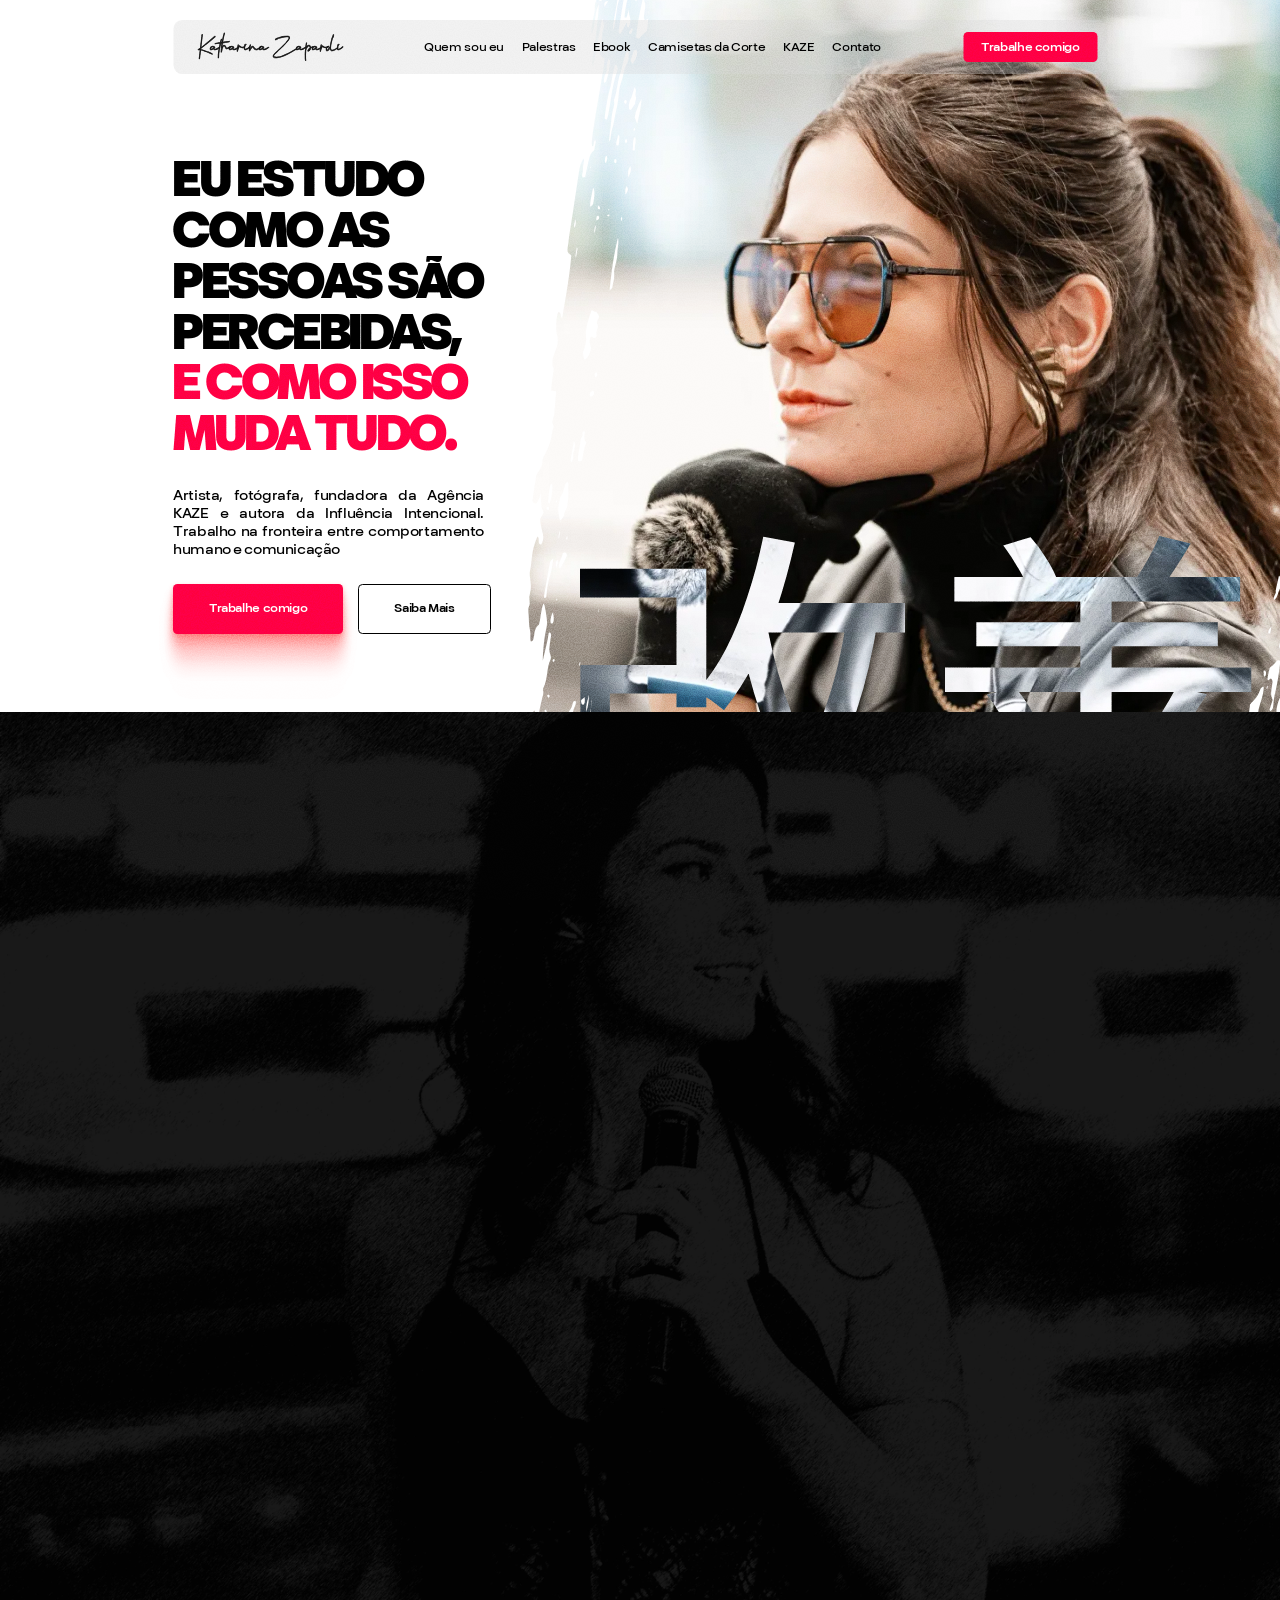
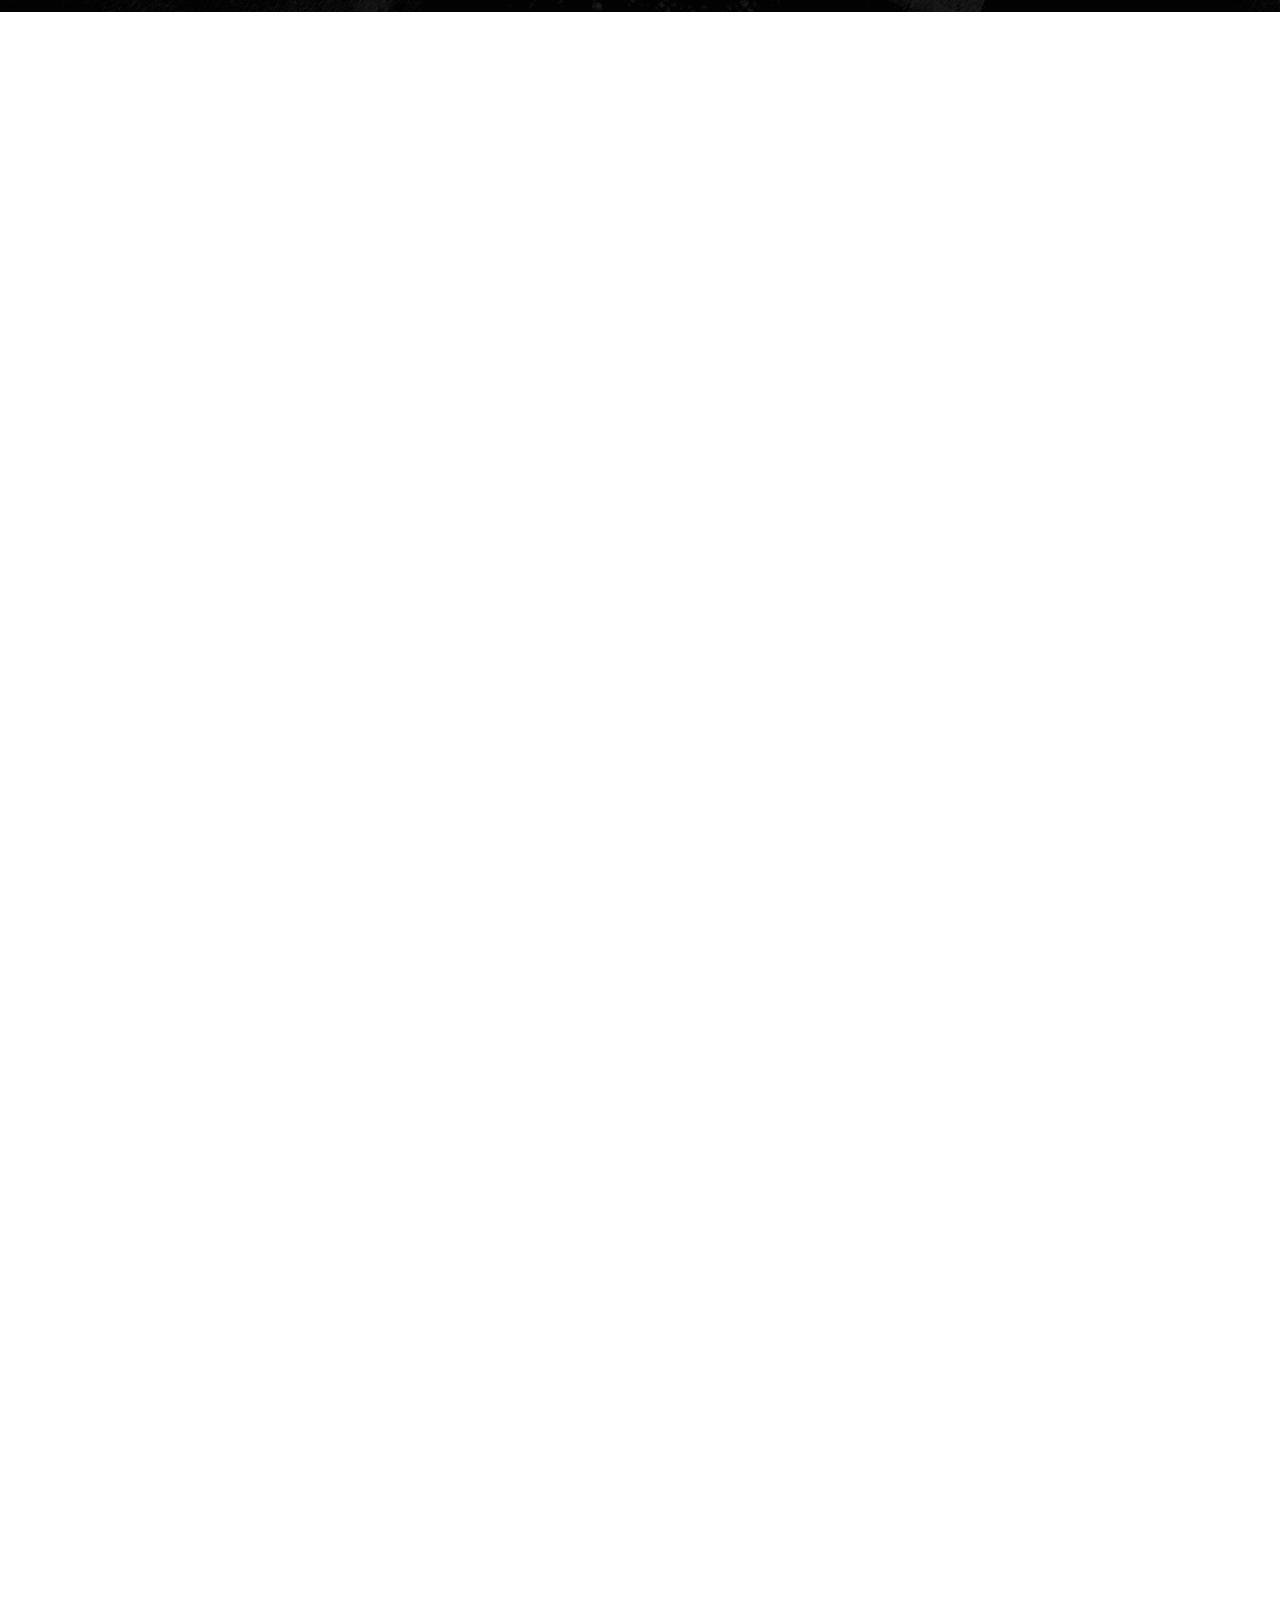
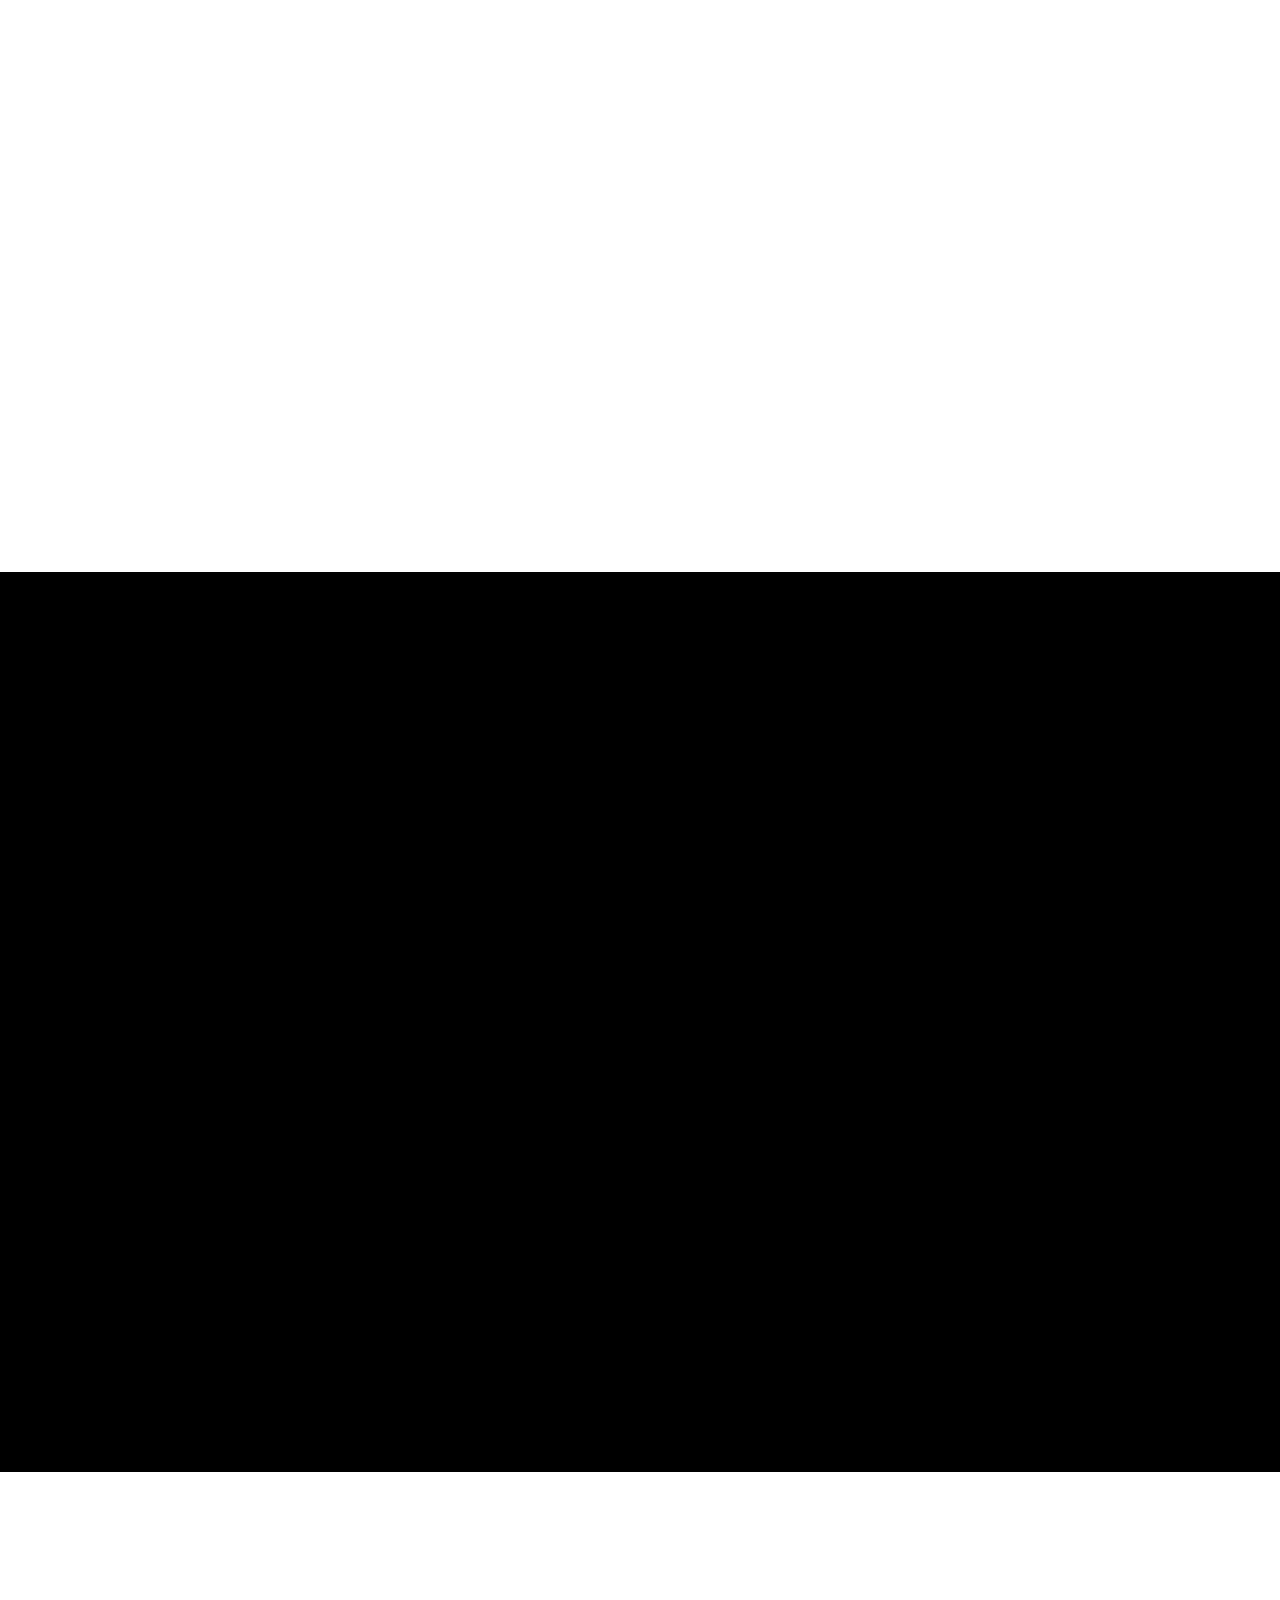
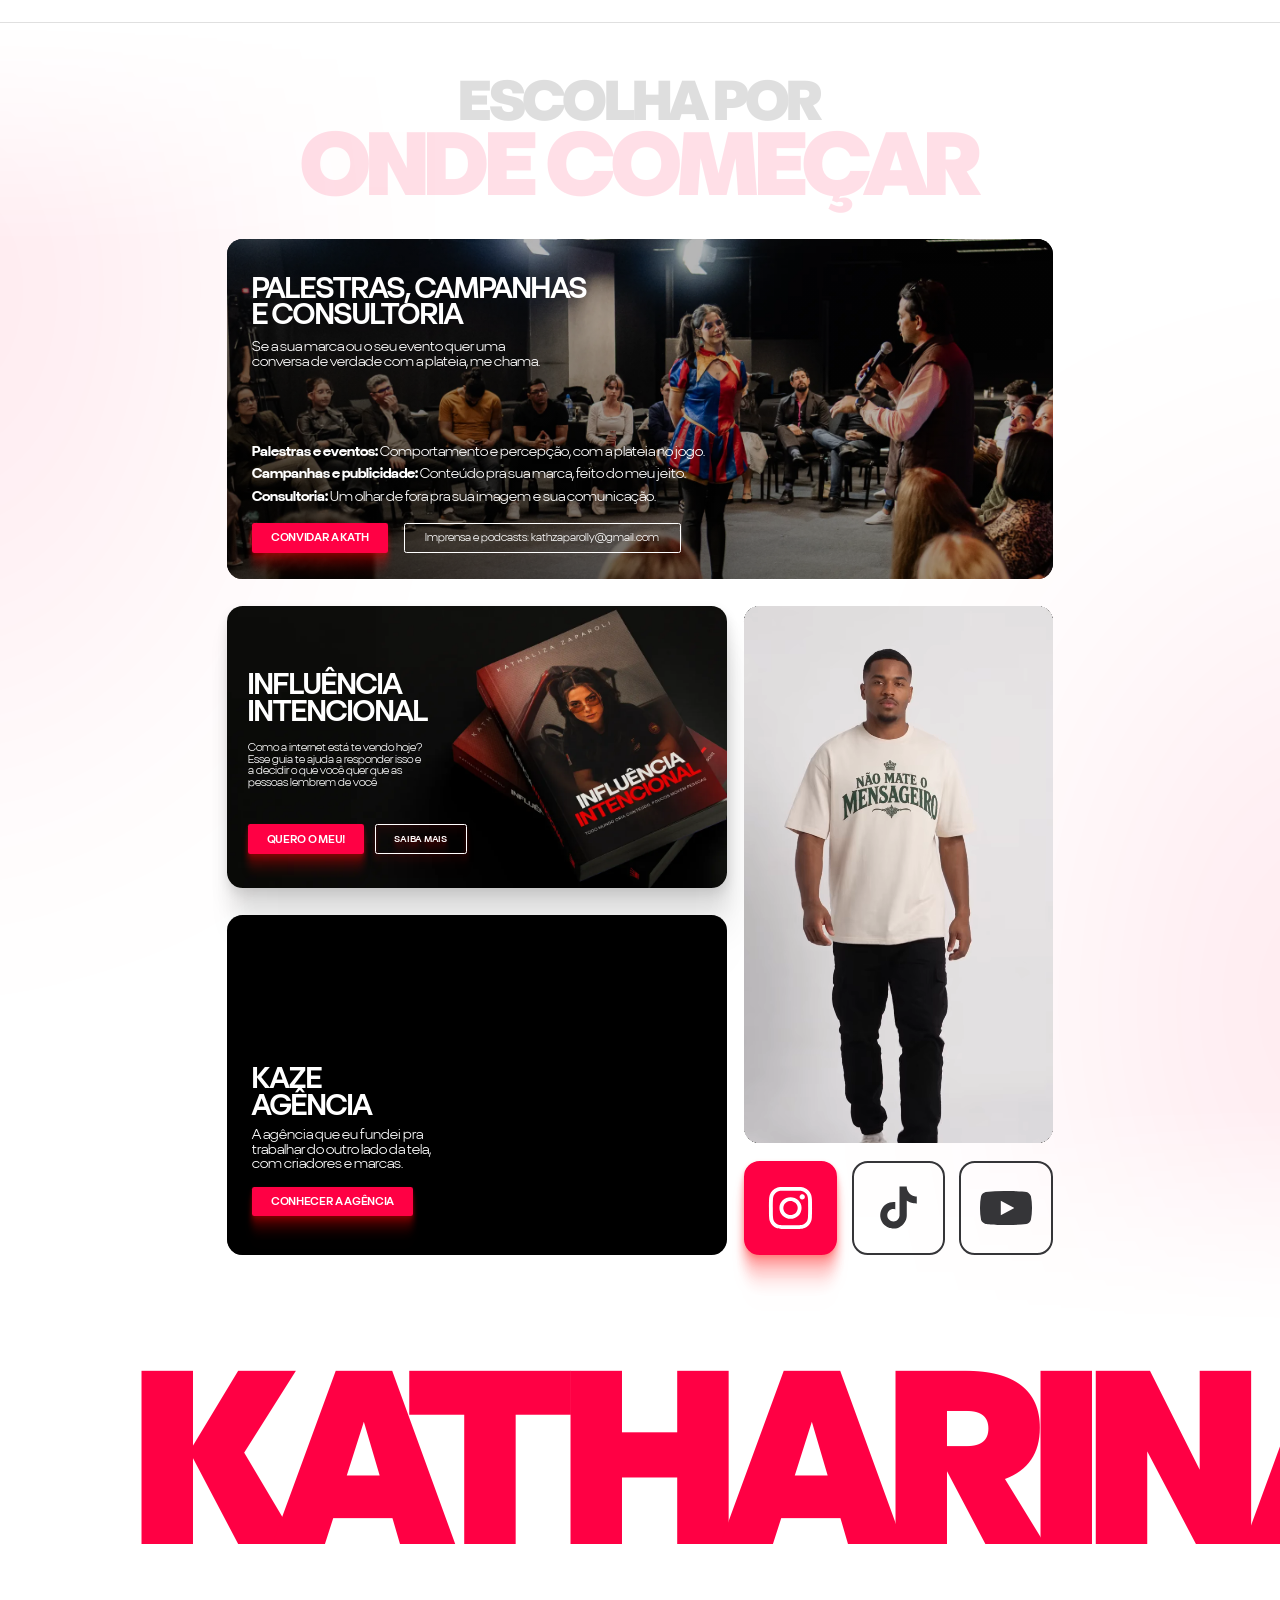
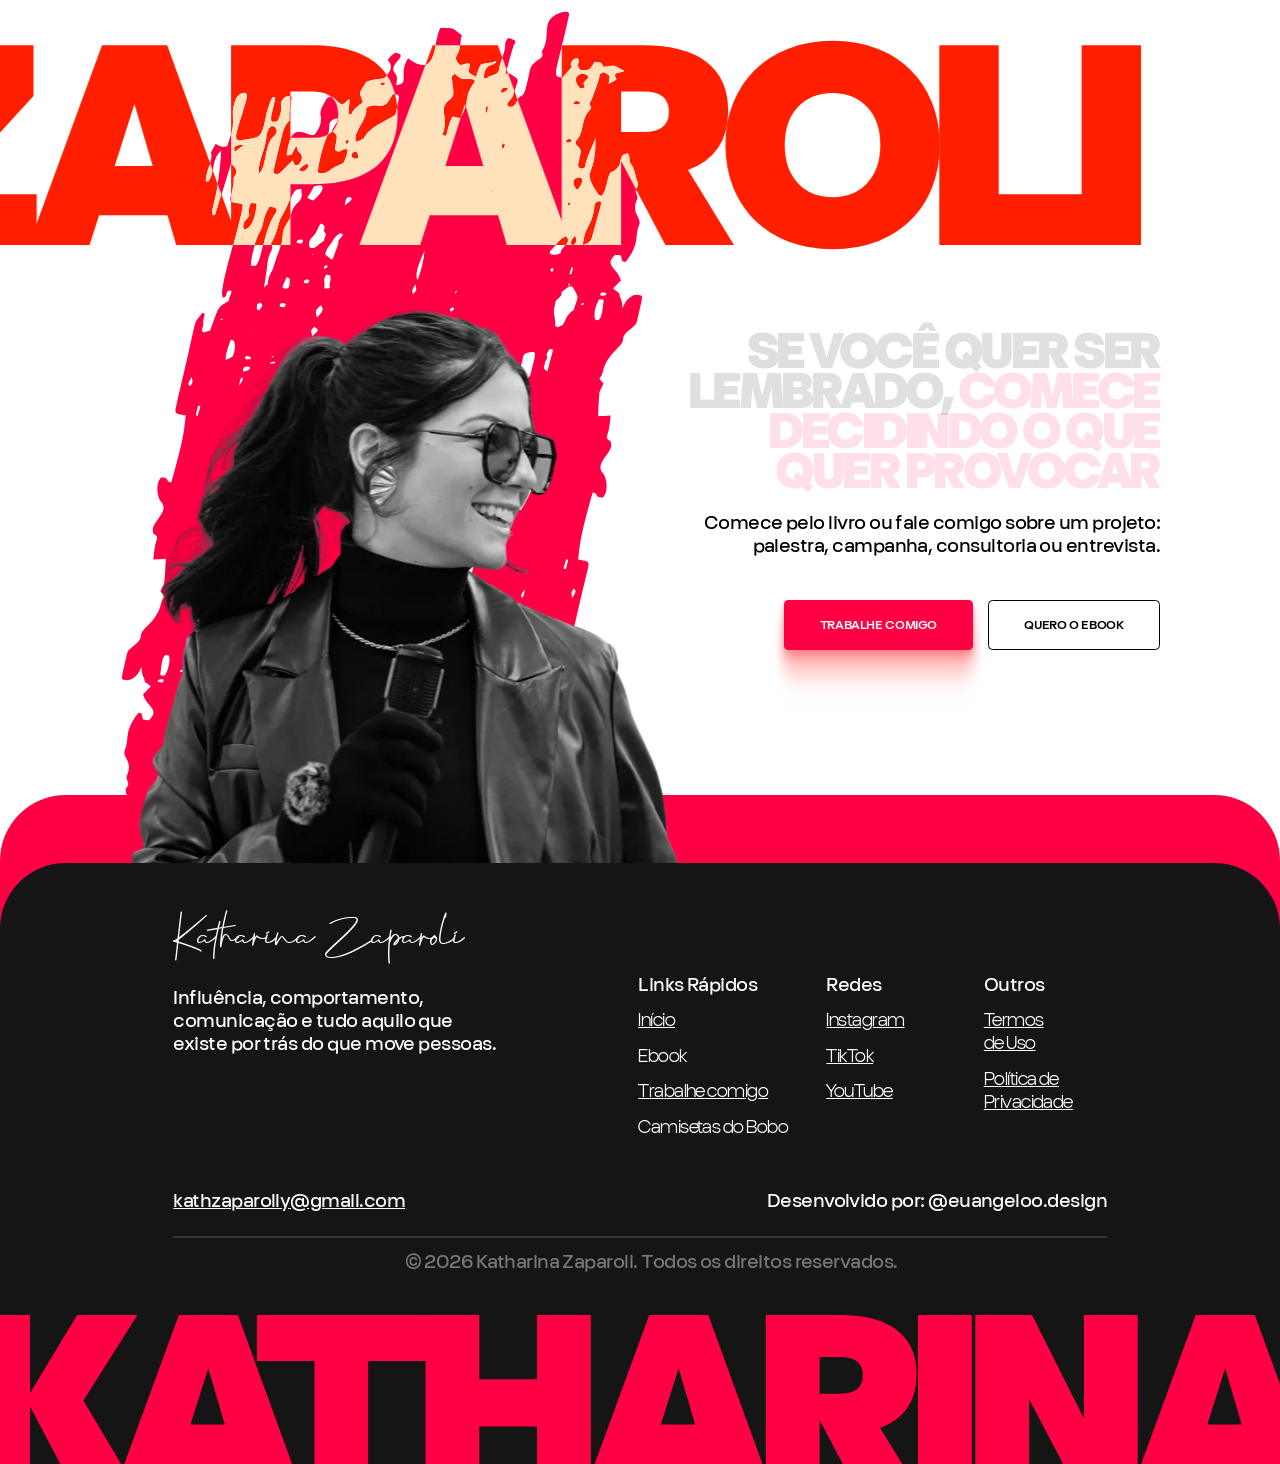
==== commit c693ddc2: "Mobile: cena das fotos fixa como no desktop, cards clicáveis e ajustes - "Quem é a Kath": seção fixa" ====
--- a/index.html
+++ b/index.html
@@ -133,7 +133,9 @@
       </div>
 
       <!-- celular: traçado vermelho que desce das fotos até o título -->
-      <img class="kath-swoosh-m" src="assets/svg/kath-swoosh-m.svg" loading="lazy" decoding="async" width="523.794" height="1434.35" alt="" aria-hidden="true">
+      <svg class="kath-swoosh-m" width="523.794" height="1434.35" viewBox="0 0 523.794 1434.35" preserveAspectRatio="none" fill="none" aria-hidden="true">
+        <path d="M491.389 0.496115C484.974 11.7234 345.433 104.75 371.096 409.493C396.759 714.235 454.499 213.816 306.94 180.134C159.38 146.452 -151.904 519.637 90.286 736.164C332.476 952.692 638.209 1230.94 478.558 1318.91C340.383 1395.04 390.293 1474.73 353.384 1408.88C317.067 1344.09 350.868 1439.5 312.859 1421.33C285.861 1408.43 257.463 1426.37 149.416 1421.33" stroke-width="2" stroke="#FF0044"/>
+      </svg>
 
       <div class="story-track">
         <div class="story-about">
@@ -202,7 +204,7 @@
               <span><b>Consultoria:</b> Um olhar de fora pra sua imagem e sua comunicação.</span>
             </p>
             <div class="pcard-btns palestras-btns">
-              <a class="btn btn-xs btn-primary btn-glow" href="trabalhe-comigo.html?tipo=palestra"><span class="d-only">CONVIDAR A KATH</span><span class="m-only">Convidar a Kath</span></a>
+              <a class="btn btn-xs btn-primary btn-glow" href="trabalhe-comigo.html?tipo=palestra" data-card-link><span class="d-only">CONVIDAR A KATH</span><span class="m-only">Convidar a Kath</span></a>
               <a class="press" href="mailto:kathzaparolly@gmail.com">Imprensa e podcasts: kathzaparolly@gmail.com</a>
             </div>
           </div>
@@ -214,8 +216,9 @@
           <h3 class="pcard-title livro-title"><span>INFLUÊNCIA</span><span>INTENCIONAL</span></h3>
           <p class="pcard-desc livro-desc"><span class="d-only">Como a internet está te vendo hoje? Esse guia te ajuda a responder isso e a decidir o que você quer que as pessoas lembrem de você</span><span class="m-only">Como a internet te vê hoje? Este guia ajuda você a descobrir e a definir como quer ser lembrado.</span></p>
           <div class="pcard-btns livro-btns">
-            <a class="btn btn-xs btn-primary btn-glow" href="https://pay.kirvano.com/9aa497c9-ecc4-4eae-8cae-2fd1627d4a17"><span class="d-only">QUERO O MEU!</span><span class="m-only">Quero o meu!</span></a>
-            <a class="btn btn-xs btn-ghost btn-glow livro-more" href="influencia-intencional.html">SAIBA MAIS</a>
+            <a class="btn btn-xs btn-primary btn-glow d-only" href="https://pay.kirvano.com/9aa497c9-ecc4-4eae-8cae-2fd1627d4a17">QUERO O MEU!</a>
+            <a class="btn btn-xs btn-primary btn-glow m-only" href="influencia-intencional.html">Quero o meu!</a>
+            <a class="btn btn-xs btn-ghost btn-glow livro-more" href="influencia-intencional.html" data-card-link>SAIBA MAIS</a>
           </div>
         </article>
 
@@ -233,7 +236,7 @@
                 <h3 class="pcard-title camis-title"><span>O POVO</span><span>NÃO É BOBO</span></h3>
                 <p class="pcard-desc">Vista a voz da Corte. Conheça as camisetas do Bobo da Corte e escolha a sua.</p>
               </div>
-              <a class="btn btn-xs btn-primary btn-glow" href="https://loja.kathzaparoli.com.br/"><span class="d-only">VER AS CAMISETAS</span><span class="m-only">Ver catálogo completo!</span></a>
+              <a class="btn btn-xs btn-primary btn-glow" href="https://loja.kathzaparoli.com.br/" data-card-link><span class="d-only">VER AS CAMISETAS</span><span class="m-only">Ver catálogo completo!</span></a>
             </div>
           </article>
 
@@ -255,7 +258,7 @@
               <h3 class="pcard-title"><span>KAZE</span><span>AGÊNCIA</span></h3>
               <p class="pcard-desc">A agência que eu fundei pra trabalhar do outro lado da tela, com criadores e marcas.</p>
             </div>
-            <a class="btn btn-xs btn-primary btn-glow" href="https://kazeagencia.com.br/"><span class="d-only">CONHECER A AGÊNCIA</span><span class="m-only">Conhecer a Agência</span></a>
+            <a class="btn btn-xs btn-primary btn-glow" href="https://kazeagencia.com.br/" data-card-link><span class="d-only">CONHECER A AGÊNCIA</span><span class="m-only">Conhecer a Agência</span></a>
           </div>
         </article>
       </div>
--- a/css/styles.css
+++ b/css/styles.css
@@ -762,6 +762,7 @@
   font-size: 16px;
   line-height: 1.022;
 }
+.pcard:has([data-card-link]) { cursor: pointer; }   /* o card inteiro é clicável (script.js) */
 .pcard-content {
   position: absolute;
   width: 263.689px;
@@ -1166,6 +1167,7 @@
 @media (max-width: 1023.98px) {
   .home .stage { width: 390px; zoom: var(--mz); }
   .home .m-only { display: inline; }   /* textos que o frame mobile escreve diferente */
+  .home .btn.m-only { display: inline-flex; }
   .home .d-only { display: none; }
 
   /* botões com o brilho vermelho em escala de celular */
@@ -1243,51 +1245,56 @@
   .home .stat-num { font-size: 56px; letter-spacing: -1.68px; }
   .home .stat-label { width: 256.02px; margin: 0 auto; font-size: 22.948px; letter-spacing: -0.6884px; }
 
-  /* ---------- fotos + "Quem é a Kath?" ---------- */
+  /* ---------- fotos + "Quem é a Kath?" (cena fixa no scroll, como no desktop: script.js) ---------- */
   .home .story-pin { height: auto; overflow: visible; background: var(--white); }
   .home .about-bg, .home .kath-swoosh { display: none; }
-  /* 4 faixas de 390 × 218.5 (de cima pra baixo: 1862, PLS04305, DSC06605, 1824) */
+  /* 4 faixas que ocupam a tela toda (de cima pra baixo: 1862, PLS04305, DSC06605, 1824).
+     --ph = altura da tela em px do frame de 390 (o bloco tem zoom) */
   .home .story-photos {
+    --ph: calc(100svh / var(--mz));
     position: relative;
     inset: auto;
     width: 390px;
-    height: 874px;
+    height: var(--ph);
     zoom: var(--mz);
+    overflow: hidden;
+    background: #000;   /* as fotos caem sobre o preto, como no desktop */
     display: flex;
     flex-direction: column-reverse;
   }
-  .home .sp { position: relative; flex: none; width: 100%; height: 218.5px; }
+  .home .sp { position: relative; flex: none; width: 100%; height: 25%; }
+  .home .sp-4 { z-index: 4; } .home .sp-3 { z-index: 3; } .home .sp-2 { z-index: 2; } .home .sp-1 { z-index: 1; }
   .home .sp-dim { opacity: 0.6; }
-  .home .sp-4 img, .home .sp-1 img { left: -17.41%; top: -80.45%; width: 134.81%; height: 360.9%; }
-  .home .sp-3 img { left: -9.82%;  top: -71.74%; width: 113.9%;  height: 304.91%; }
-  .home .sp-2 img { left: -6.54%;  top: -78.32%; width: 113.08%; height: 302.73%; }
+  /* recortes do Figma na largura; na altura a foto fica no mesmo ponto do Figma (object-position) */
+  .home .sp img { top: 0; height: 100%; object-fit: cover; }
+  .home .sp-4 img, .home .sp-1 img { left: -17.41%; width: 134.81%; object-position: 50% 30.8%; }
+  .home .sp-3 img { left: -9.82%;  width: 113.9%;  object-position: 50% 35%; }
+  .home .sp-2 img { left: -6.54%;  width: 113.08%; object-position: 50% 38.6%; }
 
   .home .story-title {
-    display: block;
-    inset: 0 auto auto 0;
-    width: 390px;
-    height: 874px;
-    zoom: var(--mz);
-  }
+    display: flex;
+    inset: 0 0 auto;
+    height: 100svh;
+  }
+  .home .story-title .zoom { zoom: var(--mz); }
   .home .kath-banner-title {
-    position: absolute;
-    left: calc(50% - 2.58px);
-    top: 372px;
-    translate: -50% 0;
     width: 261.172px;
+    margin: -16px 0 0 -5.16px;
     font-size: 56px;
     line-height: 1.018;
     letter-spacing: -1.68px;
   }
+  /* traçado: preso ao pé das faixas (no Figma começa 52px abaixo do topo de uma tela de 874px) */
   .home .kath-swoosh-m {
     display: block;
     position: absolute;
     z-index: 3;
     left: -43.07px;
-    top: 52.19px;
+    top: calc(100svh / var(--mz) - 821.81px);
     width: 523.794px;
     height: 1434.35px;
     max-width: none;
+    overflow: visible;
     zoom: var(--mz);
     pointer-events: none;
   }
@@ -1383,12 +1390,13 @@
 
   /* camisetas 338.7 × 567.6 */
   .home .pcard-camisetas { width: 338.732px; height: 567.617px; border-radius: 20px; }
+  /* desfoque só embaixo, perto do texto (some em degradê pra cima) */
   .home .camis-veil {
-    background: linear-gradient(to bottom, rgba(0, 0, 0, 0), rgba(0, 0, 0, 0.59));
-    -webkit-backdrop-filter: blur(2.8px);   /* layer blur 5.6 do Figma */
-            backdrop-filter: blur(2.8px);
-    -webkit-mask-image: none;
-            mask-image: none;
+    background: linear-gradient(to bottom, rgba(0, 0, 0, 0) 40%, rgba(0, 0, 0, 0.62));
+    -webkit-backdrop-filter: blur(5px);
+            backdrop-filter: blur(5px);
+    -webkit-mask-image: linear-gradient(to bottom, transparent 42%, #000 66%);
+            mask-image: linear-gradient(to bottom, transparent 42%, #000 66%);
   }
   .home .camis-veil, .home .camis-content > * { opacity: 1; translate: 0 0; }   /* sem hover no celular: sempre visível */
   .home .camis-content { left: 18px; top: 358.3px; width: 190.544px; gap: 17.97px; }
@@ -1422,8 +1430,6 @@
   }
 
   /* ---------- KATHARINA / ZAPAROLI (tamanhos no script.js) ---------- */
-  .home .zap-top    { left: calc(50% + 7.25px * var(--mz)); translate: -50% 0; }
-  .home .zap-bottom { left: calc(50% + 0.79px * var(--mz)); translate: -50% 0; }
   .home .zap-strip img { left: -111.28%; top: -29.23%; width: 332.86%; height: 168.98%; }
 
   /* ---------- se você quer ser lembrado ---------- */
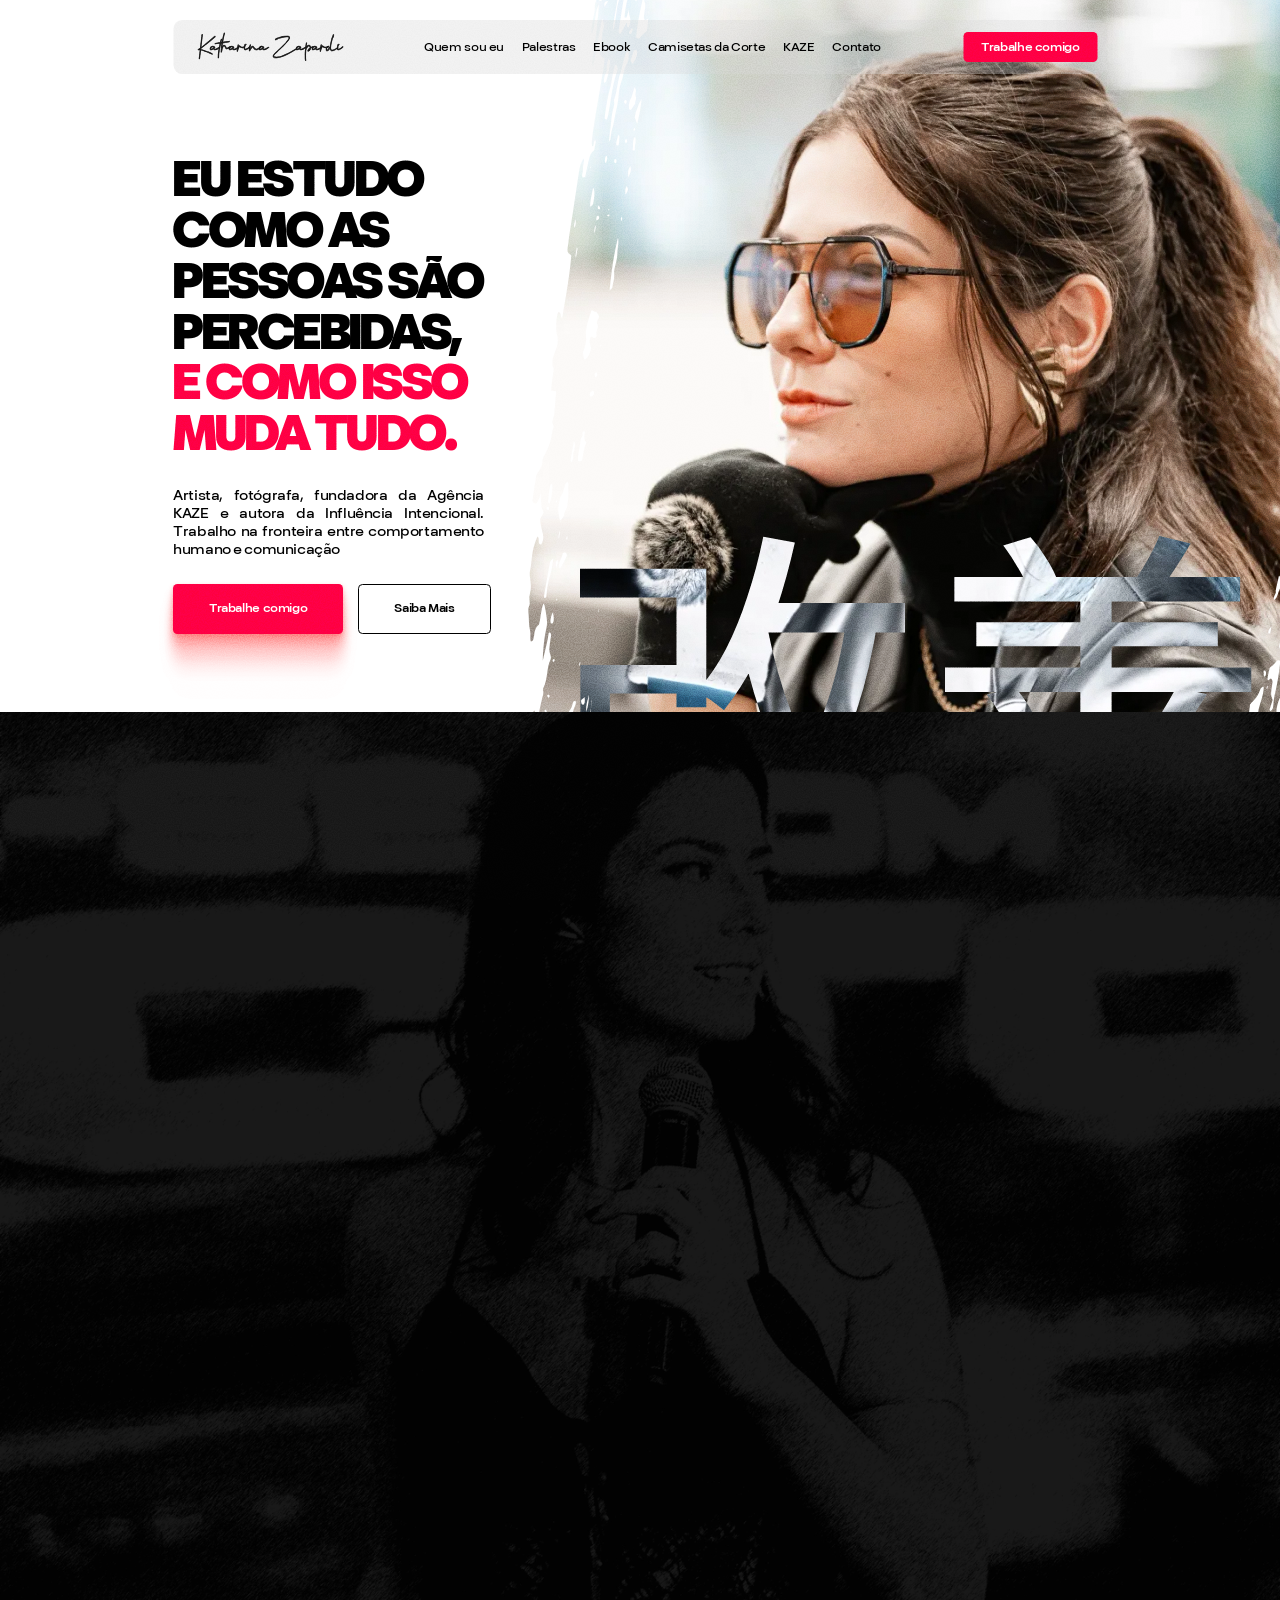
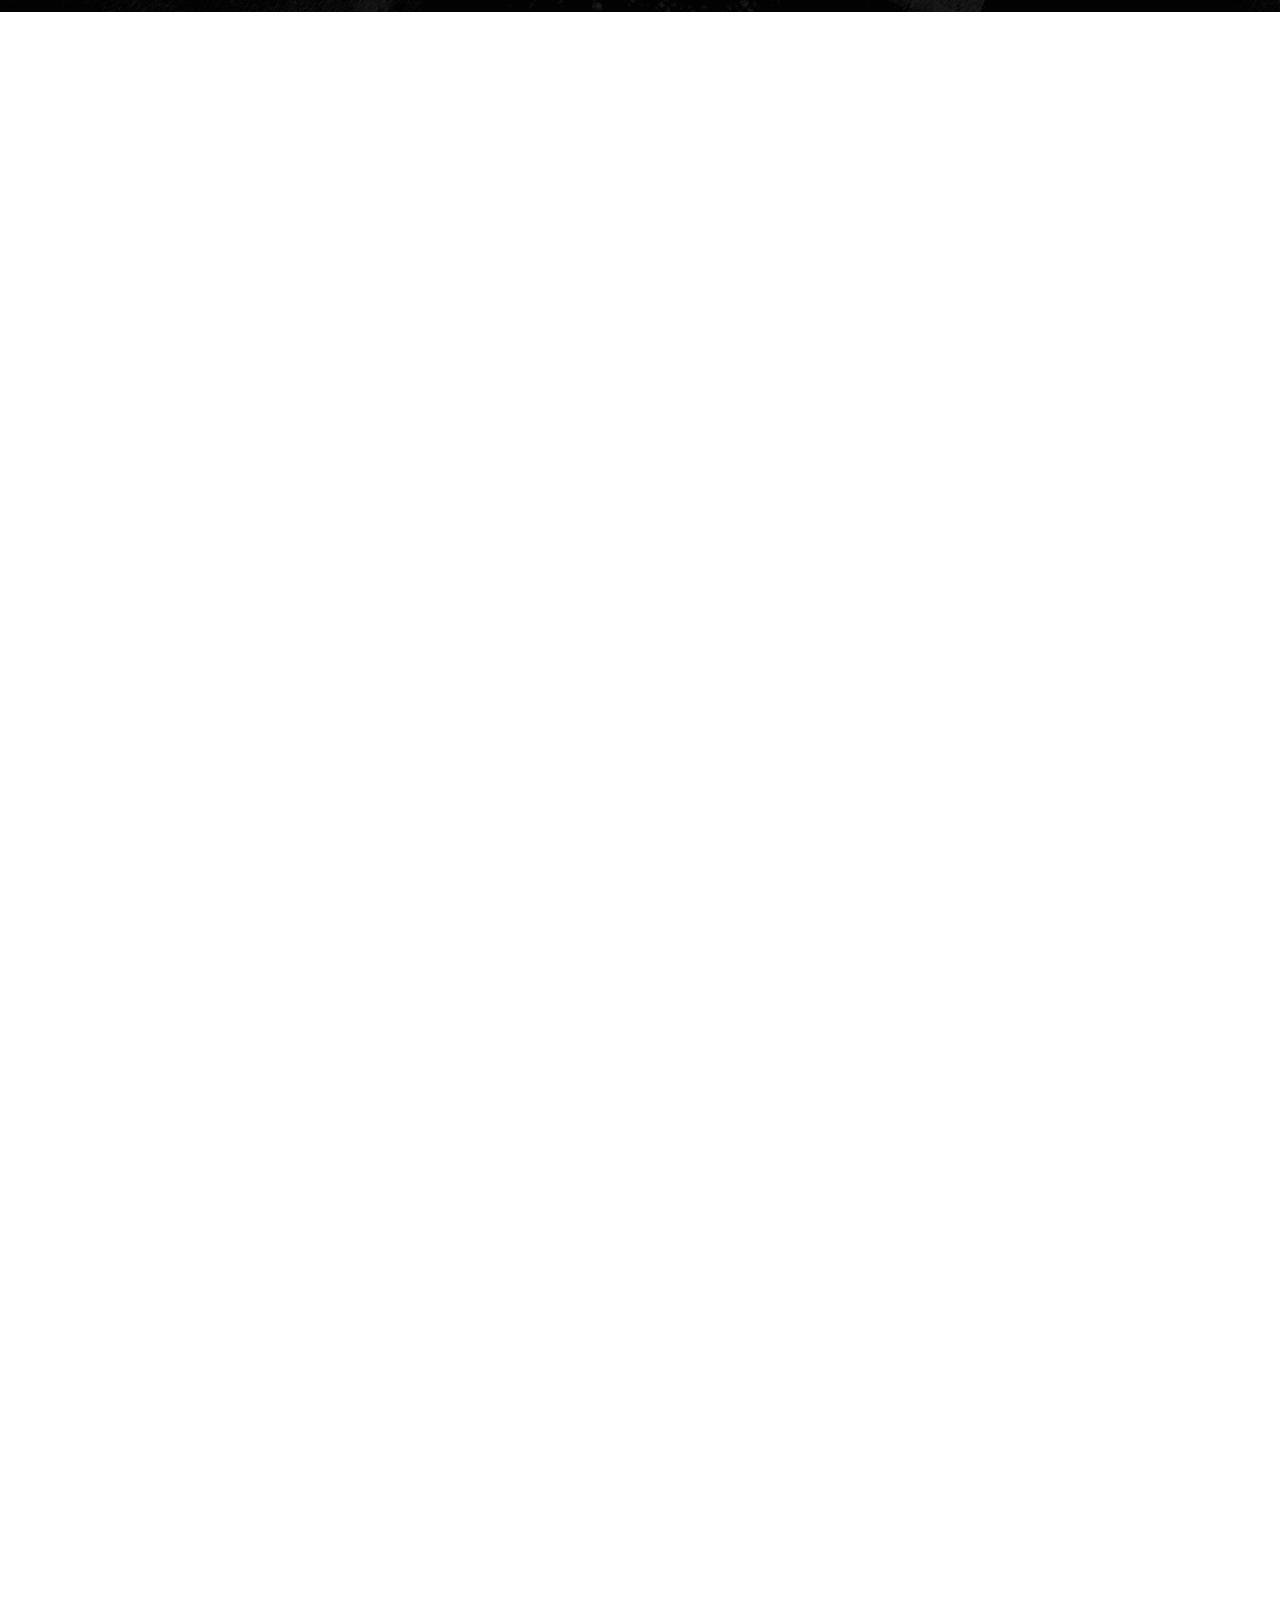
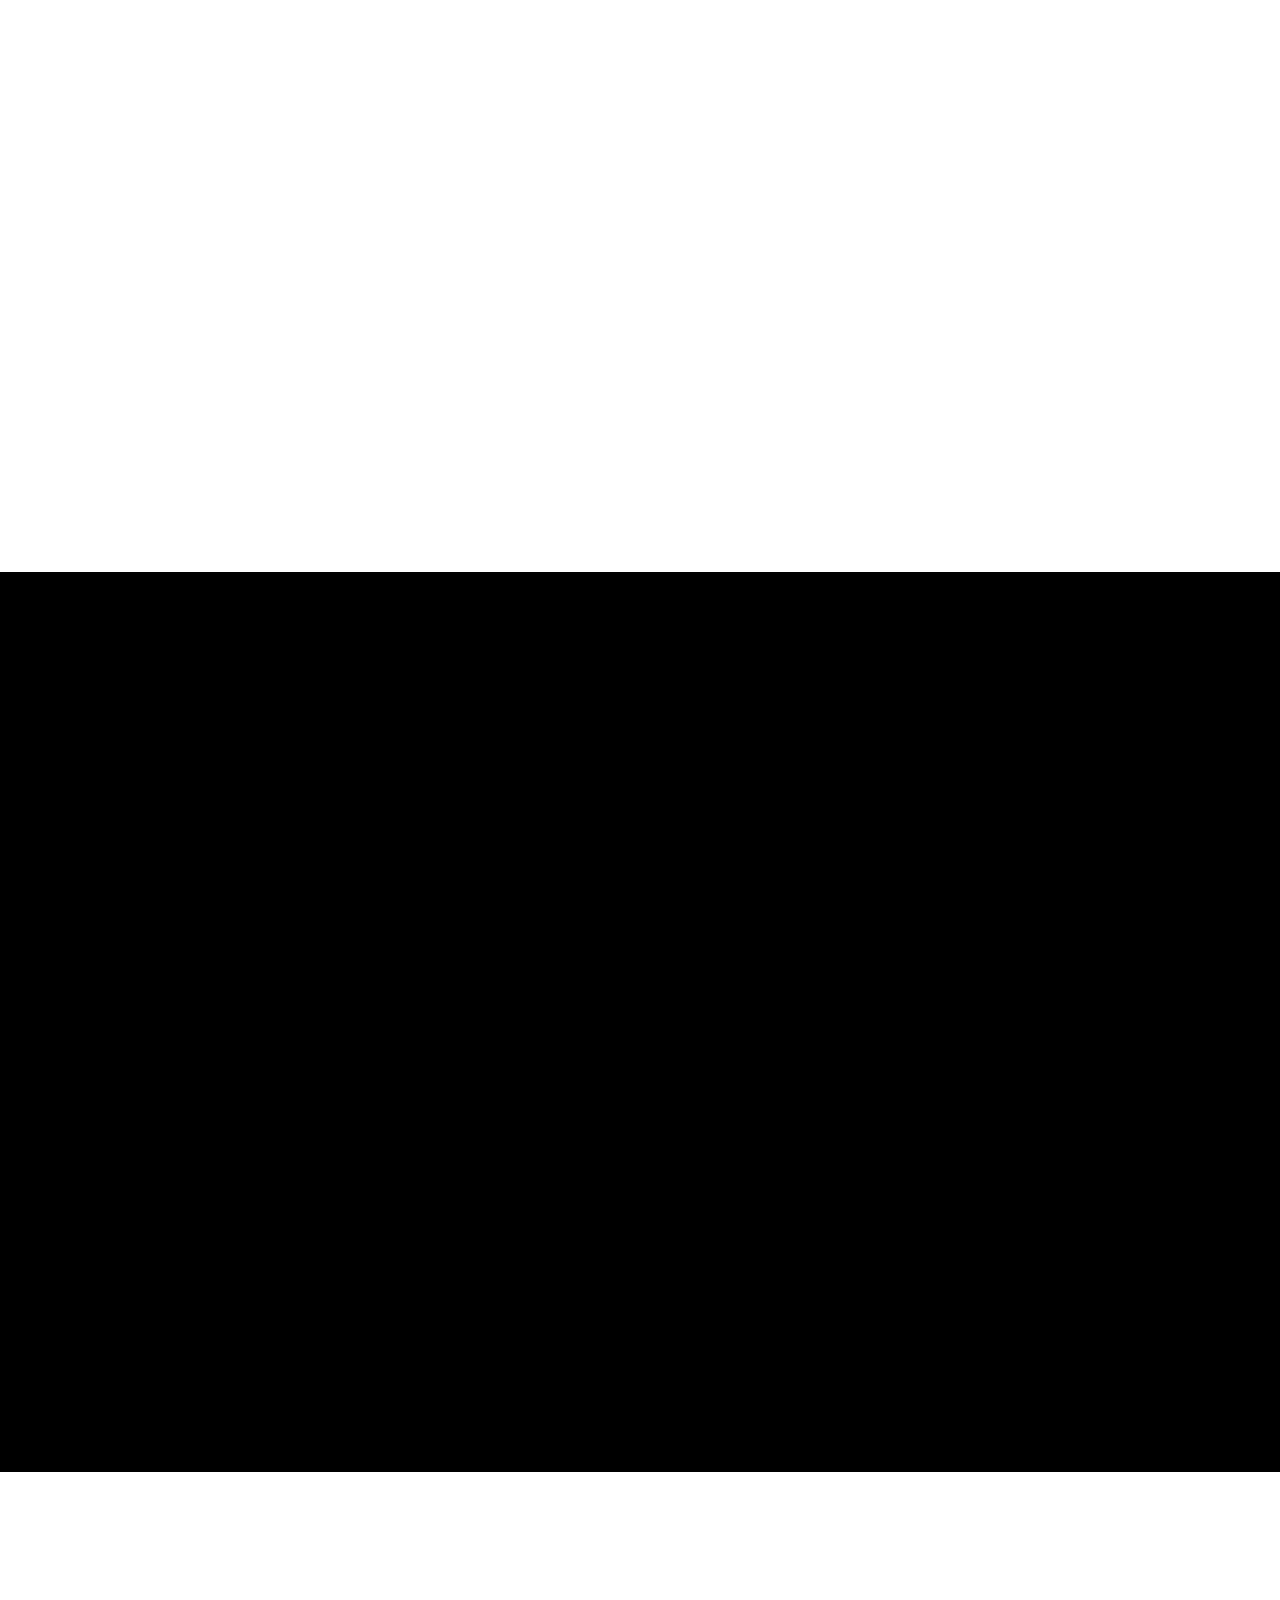
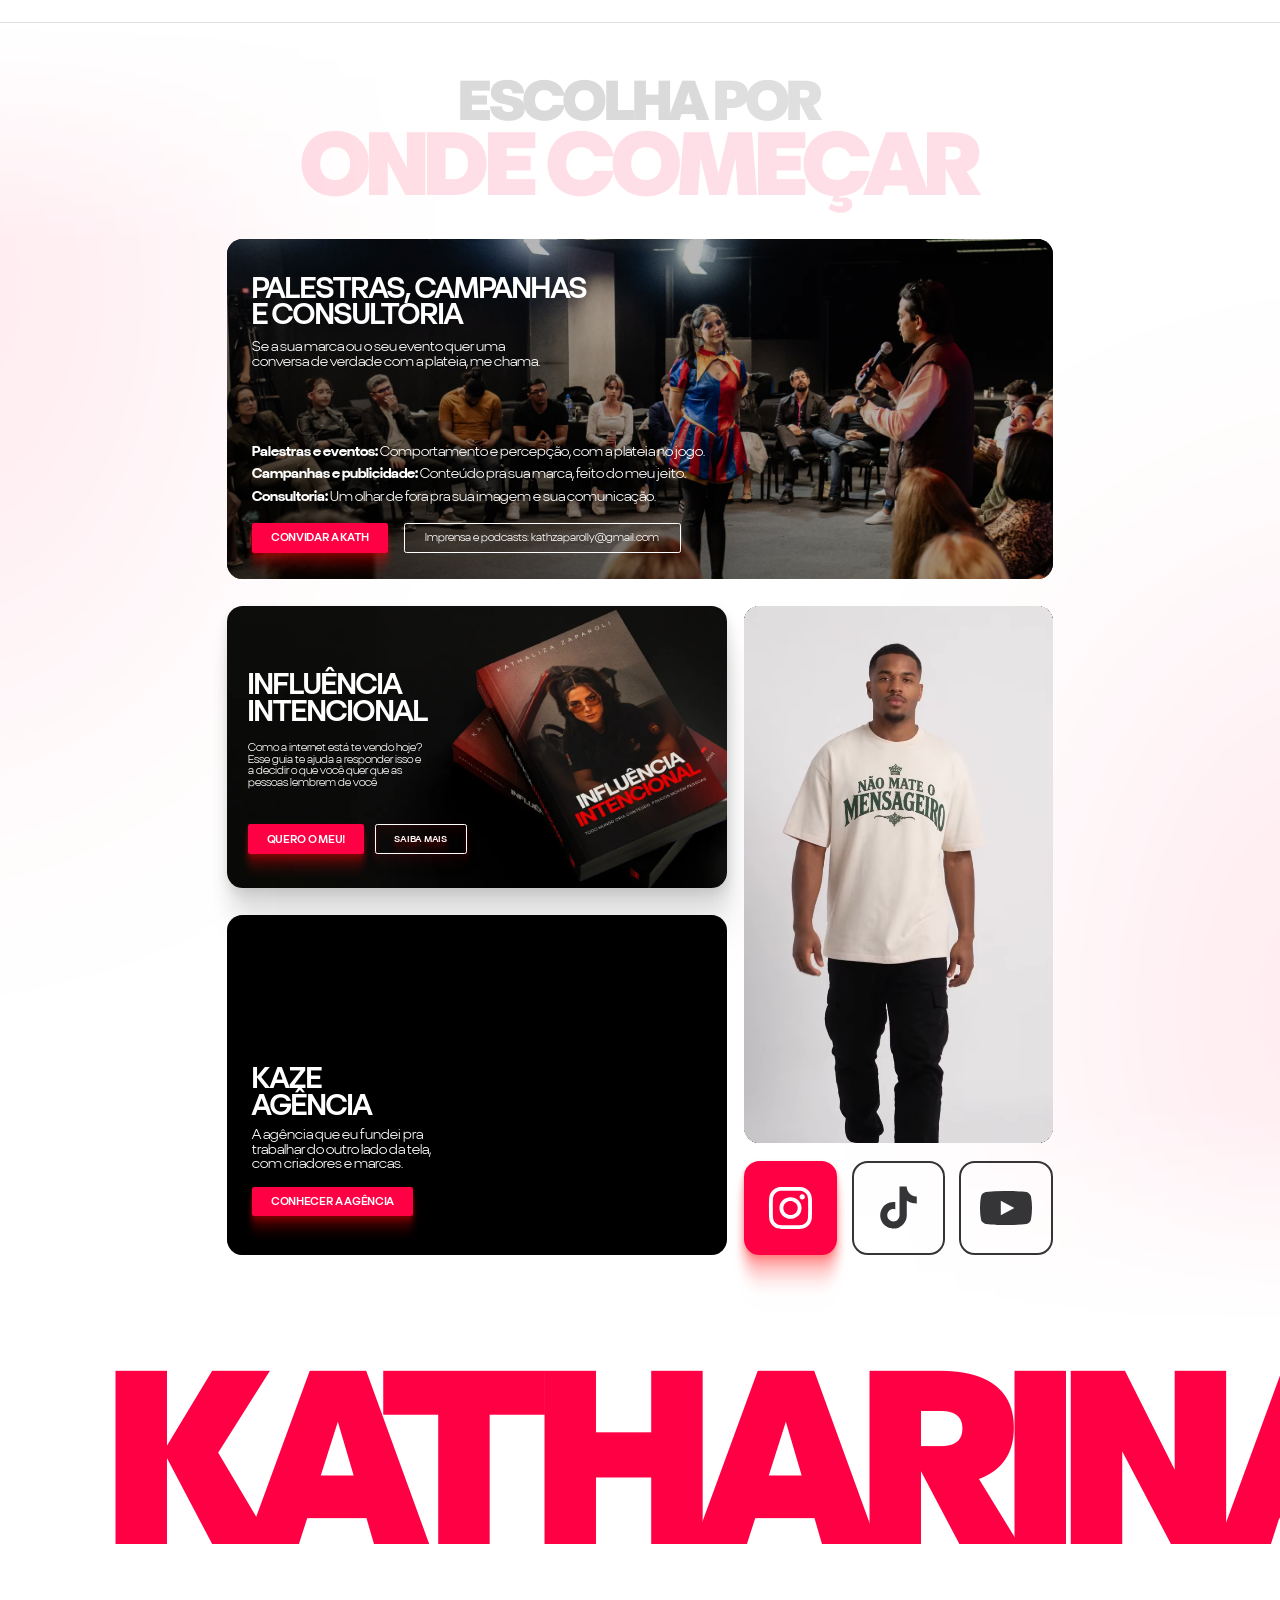
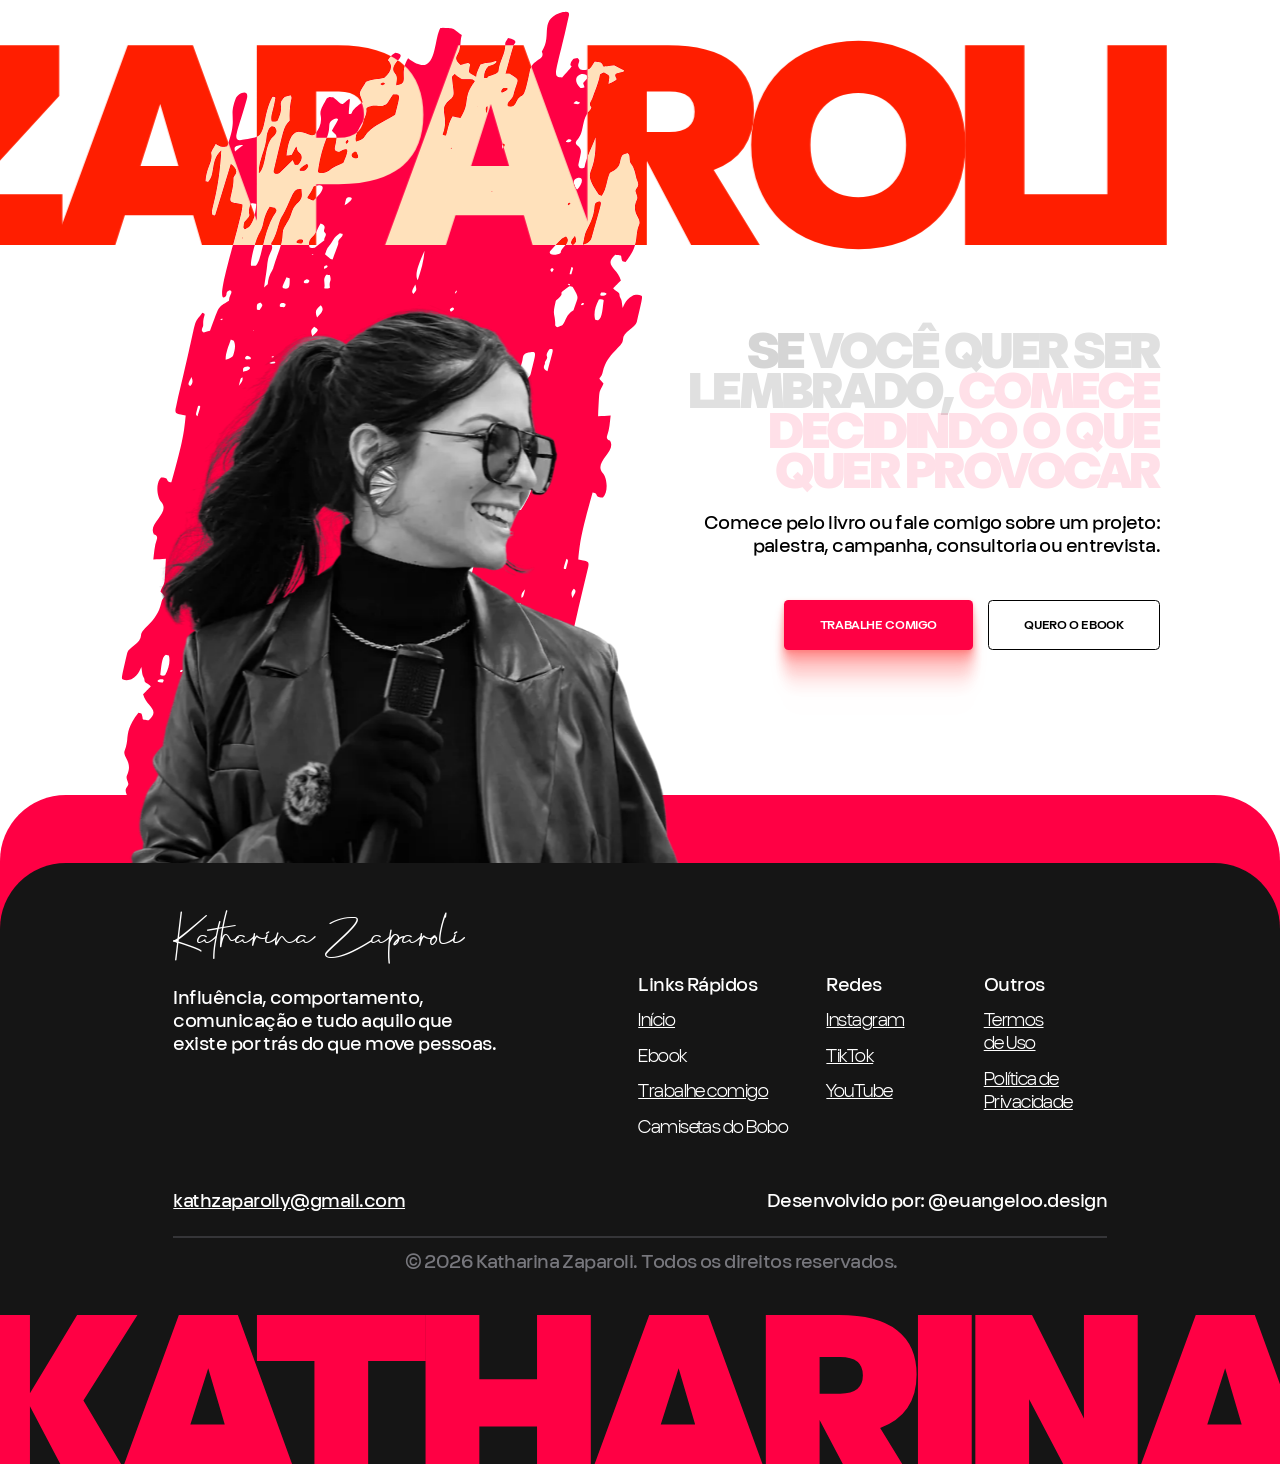
==== commit fe5c81f5: "URLs limpas na Vercel + SEO e GEO - vercel.json: cleanUrls (/influencia-intencional, /trabalhe-comig" ====
--- a/index.html
+++ b/index.html
@@ -3,9 +3,105 @@
 <head>
   <meta charset="UTF-8">
   <meta name="viewport" content="width=device-width, initial-scale=1">
-  <title>Katharina Zaparoli — Influência Intencional</title>
-  <link rel="icon" href="assets/icons/favicon.svg" type="image/svg+xml">
-  <meta name="description" content="Artista, fotógrafa, fundadora da Agência KAZE e autora da Influência Intencional. Eu estudo como as pessoas são percebidas, e como isso muda tudo.">
+  <title>Katharina Zaparoli | Influência, imagem e comunicação</title>
+  <meta name="description" content="Katharina Zaparoli é artista, fotógrafa, fundadora da Agência KAZE e autora do ebook Influência Intencional. Palestras, campanhas e consultoria sobre como as pessoas são percebidas.">
+  <link rel="canonical" href="https://kathzaparoli.com.br/">
+  <meta name="robots" content="index, follow, max-image-preview:large, max-snippet:-1, max-video-preview:-1">
+  <meta name="author" content="Katharina Zaparoli">
+  <meta name="theme-color" content="#0b0b0b">
+  <link rel="icon" href="/assets/icons/favicon.svg" type="image/svg+xml">
+  <link rel="icon" href="/assets/icons/favicon-48.png" type="image/png" sizes="48x48">
+  <link rel="apple-touch-icon" href="/assets/icons/apple-touch-icon.png">
+  <!-- compartilhamento (WhatsApp, Instagram, LinkedIn, X...) -->
+  <meta property="og:type" content="profile">
+  <meta property="og:locale" content="pt_BR">
+  <meta property="og:site_name" content="Katharina Zaparoli">
+  <meta property="og:title" content="Katharina Zaparoli | Influência, imagem e comunicação">
+  <meta property="og:description" content="Katharina Zaparoli é artista, fotógrafa, fundadora da Agência KAZE e autora do ebook Influência Intencional. Palestras, campanhas e consultoria sobre como as pessoas são percebidas.">
+  <meta property="og:url" content="https://kathzaparoli.com.br/">
+  <meta property="og:image" content="https://kathzaparoli.com.br/assets/og/og-home.jpg">
+  <meta property="og:image:width" content="1200">
+  <meta property="og:image:height" content="630">
+  <meta property="og:image:alt" content="Katharina Zaparoli de óculos, com a frase: eu estudo como as pessoas são percebidas">
+  <meta name="twitter:card" content="summary_large_image">
+  <meta name="twitter:title" content="Katharina Zaparoli | Influência, imagem e comunicação">
+  <meta name="twitter:description" content="Katharina Zaparoli é artista, fotógrafa, fundadora da Agência KAZE e autora do ebook Influência Intencional. Palestras, campanhas e consultoria sobre como as pessoas são percebidas.">
+  <meta name="twitter:image" content="https://kathzaparoli.com.br/assets/og/og-home.jpg">
+  <!-- dados estruturados (Google e buscadores de IA) -->
+  <script type="application/ld+json">
+{
+  "@context": "https://schema.org",
+  "@graph": [
+    {
+      "@type": "WebSite",
+      "@id": "https://kathzaparoli.com.br/#site",
+      "url": "https://kathzaparoli.com.br/",
+      "name": "Katharina Zaparoli",
+      "inLanguage": "pt-BR",
+      "publisher": {
+        "@id": "https://kathzaparoli.com.br/#katharina"
+      }
+    },
+    {
+      "@type": "Person",
+      "@id": "https://kathzaparoli.com.br/#katharina",
+      "name": "Katharina Zaparoli",
+      "alternateName": [
+        "Kath Zaparoli",
+        "Kath"
+      ],
+      "url": "https://kathzaparoli.com.br/",
+      "image": "https://kathzaparoli.com.br/assets/og/og-home.jpg",
+      "description": "Artista, fotógrafa, criadora de conteúdo e estrategista de influência. Fundadora da Agência KAZE e autora do ebook Influência Intencional. Estuda como as pessoas são percebidas na internet e dá palestras sobre comportamento, percepção e comunicação.",
+      "jobTitle": [
+        "Estrategista de influência",
+        "Fotógrafa",
+        "Criadora de conteúdo",
+        "Palestrante"
+      ],
+      "knowsAbout": [
+        "Influência digital",
+        "Posicionamento de imagem",
+        "Comunicação",
+        "Comportamento humano",
+        "Percepção",
+        "Criação de conteúdo",
+        "Marketing de influência",
+        "Fotografia",
+        "Storytelling"
+      ],
+      "founder": {
+        "@type": "Organization",
+        "name": "Agência KAZE",
+        "url": "https://kazeagencia.com.br/"
+      },
+      "email": "mailto:kathzaparolly@gmail.com",
+      "sameAs": [
+        "https://instagram.com/kathzaparoli",
+        "https://www.tiktok.com/@kathzaparoli",
+        "https://www.youtube.com/@kathzaparoli"
+      ]
+    },
+    {
+      "@type": "ProfilePage",
+      "@id": "https://kathzaparoli.com.br/#page",
+      "url": "https://kathzaparoli.com.br/",
+      "name": "Katharina Zaparoli",
+      "isPartOf": {
+        "@id": "https://kathzaparoli.com.br/#site"
+      },
+      "about": {
+        "@id": "https://kathzaparoli.com.br/#katharina"
+      },
+      "mainEntity": {
+        "@id": "https://kathzaparoli.com.br/#katharina"
+      },
+      "inLanguage": "pt-BR",
+      "primaryImageOfPage": "https://kathzaparoli.com.br/assets/og/og-home.jpg"
+    }
+  ]
+}
+  </script>
   <link rel="preload" as="image" fetchpriority="high" href="assets/img/hero-photo-v2.webp" imagesrcset="assets/img/hero-photo-v2-940.webp 940w, assets/img/hero-photo-v2.webp 1875w" imagesizes="min(938px, 65.2vw)" media="(min-width: 1024px)">
   <link rel="preload" as="image" fetchpriority="high" href="assets/img/hero-mobile.webp" media="(max-width: 1023.98px)">
   <link rel="preload" href="assets/fonts/christmas-bella.woff2" as="font" type="font/woff2" crossorigin>
@@ -57,7 +153,7 @@
           <li><a href="#kaze">KAZE</a></li>
           <li><a href="#contato">Contato</a></li>
         </ul>
-        <a class="btn btn-sm btn-primary" href="trabalhe-comigo.html">Trabalhe comigo</a>
+        <a class="btn btn-sm btn-primary" href="/trabalhe-comigo">Trabalhe comigo</a>
       </nav>
     </div>
     <div class="stage">
@@ -84,7 +180,7 @@
         <p class="hero-text">Artista, fotógrafa, fundadora da Agência KAZE  e autora da Influência Intencional. Trabalho na fronteira entre comportamento humano e comunicação</p>
 
         <div class="hero-ctas">
-          <a class="btn btn-lg btn-primary btn-glow" href="trabalhe-comigo.html">Trabalhe comigo</a>
+          <a class="btn btn-lg btn-primary btn-glow" href="/trabalhe-comigo">Trabalhe comigo</a>
           <a class="btn btn-lg btn-outline" href="#quem-e-a-kath">Saiba Mais</a>
         </div>
       </div>
@@ -153,7 +249,7 @@
                   </div>
                 </div>
                 <div class="about-ctas">
-                  <a class="btn btn-lg btn-primary btn-glow" href="trabalhe-comigo.html">Trabalhe comigo</a>                </div>
+                  <a class="btn btn-lg btn-primary btn-glow" href="/trabalhe-comigo">Trabalhe comigo</a>                </div>
               </div>
 
               <div class="stack" aria-hidden="true">
@@ -204,7 +300,7 @@
               <span><b>Consultoria:</b> Um olhar de fora pra sua imagem e sua comunicação.</span>
             </p>
             <div class="pcard-btns palestras-btns">
-              <a class="btn btn-xs btn-primary btn-glow" href="trabalhe-comigo.html?tipo=palestra" data-card-link><span class="d-only">CONVIDAR A KATH</span><span class="m-only">Convidar a Kath</span></a>
+              <a class="btn btn-xs btn-primary btn-glow" href="/trabalhe-comigo?tipo=palestra" data-card-link><span class="d-only">CONVIDAR A KATH</span><span class="m-only">Convidar a Kath</span></a>
               <a class="press" href="mailto:kathzaparolly@gmail.com">Imprensa e podcasts: kathzaparolly@gmail.com</a>
             </div>
           </div>
@@ -217,8 +313,8 @@
           <p class="pcard-desc livro-desc"><span class="d-only">Como a internet está te vendo hoje? Esse guia te ajuda a responder isso e a decidir o que você quer que as pessoas lembrem de você</span><span class="m-only">Como a internet te vê hoje? Este guia ajuda você a descobrir e a definir como quer ser lembrado.</span></p>
           <div class="pcard-btns livro-btns">
             <a class="btn btn-xs btn-primary btn-glow d-only" href="https://pay.kirvano.com/9aa497c9-ecc4-4eae-8cae-2fd1627d4a17">QUERO O MEU!</a>
-            <a class="btn btn-xs btn-primary btn-glow m-only" href="influencia-intencional.html">Quero o meu!</a>
-            <a class="btn btn-xs btn-ghost btn-glow livro-more" href="influencia-intencional.html" data-card-link>SAIBA MAIS</a>
+            <a class="btn btn-xs btn-primary btn-glow m-only" href="/influencia-intencional">Quero o meu!</a>
+            <a class="btn btn-xs btn-ghost btn-glow livro-more" href="/influencia-intencional" data-card-link>SAIBA MAIS</a>
           </div>
         </article>
 
@@ -292,8 +388,8 @@
           <p class="provoke-lead">Comece pelo livro ou fale comigo sobre um projeto: palestra, campanha, consultoria ou entrevista.</p>
         </div>
         <div class="provoke-ctas">
-          <a class="btn btn-lg btn-primary btn-glow" href="trabalhe-comigo.html">TRABALHE COMIGO</a>
-          <a class="btn btn-lg btn-outline" href="influencia-intencional.html">QUERO O EBOOK</a>
+          <a class="btn btn-lg btn-primary btn-glow" href="/trabalhe-comigo">TRABALHE COMIGO</a>
+          <a class="btn btn-lg btn-outline" href="/influencia-intencional">QUERO O EBOOK</a>
         </div>
       </div>
     </div>
@@ -309,8 +405,8 @@
         <div class="foot-col">
           <p class="foot-head">Links Rápidos</p>
           <a class="u" href="#topo">Início</a>
-          <a href="influencia-intencional.html">Ebook</a>
-          <a class="u" href="trabalhe-comigo.html">Trabalhe comigo</a>
+          <a href="/influencia-intencional">Ebook</a>
+          <a class="u" href="/trabalhe-comigo">Trabalhe comigo</a>
           <a href="#camisetas">Camisetas do Bobo</a>
         </div>
         <div class="foot-col foot-col-n">
--- a/css/styles.css
+++ b/css/styles.css
@@ -1224,17 +1224,23 @@
   .home .hero-text { margin-top: 20.221px; width: 290.488px; font-size: 10.784px; letter-spacing: -0.3235px; text-align: center; }
   .home .hero-text .jl, .home .hero-text .jl.jl-last { text-align: center; text-align-last: center; }
   .home .hero-ctas { margin-top: 19.547px; gap: 11.458px; justify-content: center; }
-  .home .hero-ctas .btn { padding: 13.48px 26.961px; border-radius: 3.37px; font-size: 9.436px; letter-spacing: -0.2831px; }
-  .home .hero-ctas .btn-outline { border-width: 0.674px; }
+  /* CTAs do hero e da última seção no mesmo tamanho do botão do "Quem é a Kath" */
+  .home .hero-ctas .btn, .home .provoke-ctas .btn { padding: 18.943px 37.886px; border-radius: 4.736px; font-size: 13.26px; letter-spacing: -0.3978px; }
+  .home .hero-ctas .btn-outline, .home .provoke-ctas .btn-outline { border-width: 0.95px; }
+  .home .hero-ctas, .home .provoke-ctas { align-items: center; }
+  .home .provoke-ctas .btn { padding-left: 24px; padding-right: 24px; }   /* textos em maiúsculas: menos respiro lateral pra caberem lado a lado */
 
   /* ---------- números (kanji na vertical) ----------
      No Figma o bloco tem 483px; como a seção fica fixa enquanto os números trocam,
      aqui ela ocupa a tela toda e o bloco de 483px fica centralizado (sem faixa branca embaixo). */
+  /* lvh = altura da tela com a barra do navegador escondida: quando a barra some ao rolar,
+     a seção fixa continua cobrindo a tela toda (com svh sobrava uma faixa branca embaixo) */
+  .home .stats { height: 100vh; height: 100lvh; }
   .home .stats > .stage { top: 50%; height: 483.167px; translate: 0 -50%; }
   .home .stat-bg {   /* foto com 869.7px de largura, no mesmo enquadramento do Figma (o inset de -8% é do parallax) */
     background-size: calc(869.7px * var(--mz)) auto;
     background-position: center calc(58vh - 512.28px * var(--mz));
-    background-position: center calc(58svh - 512.28px * var(--mz));
+    background-position: center calc(58lvh - 512.28px * var(--mz));
   }
   .home .stat-kanji { display: none; }
   .home .stat-kanji-m { display: block; position: absolute; inset: 0; mix-blend-mode: difference; pointer-events: none; }
@@ -1251,7 +1257,7 @@
   /* 4 faixas que ocupam a tela toda (de cima pra baixo: 1862, PLS04305, DSC06605, 1824).
      --ph = altura da tela em px do frame de 390 (o bloco tem zoom) */
   .home .story-photos {
-    --ph: calc(100svh / var(--mz));
+    --ph: calc(100lvh / var(--mz));
     position: relative;
     inset: auto;
     width: 390px;
@@ -1274,7 +1280,7 @@
   .home .story-title {
     display: flex;
     inset: 0 0 auto;
-    height: 100svh;
+    height: 100lvh;
   }
   .home .story-title .zoom { zoom: var(--mz); }
   .home .kath-banner-title {
@@ -1290,7 +1296,7 @@
     position: absolute;
     z-index: 3;
     left: -43.07px;
-    top: calc(100svh / var(--mz) - 821.81px);
+    top: calc(100lvh / var(--mz) - 821.81px);
     width: 523.794px;
     height: 1434.35px;
     max-width: none;
@@ -1484,8 +1490,6 @@
   .home .provoke-title { width: 337.233px; font-size: 32.183px; line-height: 1.025; letter-spacing: -0.9655px; }
   .home .provoke-lead { width: 313.083px; font-size: 11.494px; letter-spacing: -0.3448px; }
   .home .provoke-ctas { gap: 9.77px; justify-content: center; }
-  .home .provoke-ctas .btn { padding: 11.494px 22.988px; border-radius: 2.873px; font-size: 8.046px; letter-spacing: -0.2414px; }
-  .home .provoke-ctas .btn-outline { border-width: 0.575px; }
 
   /* ---------- footer ---------- */
   .home .footer { height: calc(722.79px * var(--mz)); border-radius: calc(30px * var(--mz)) calc(30px * var(--mz)) 0 0; }
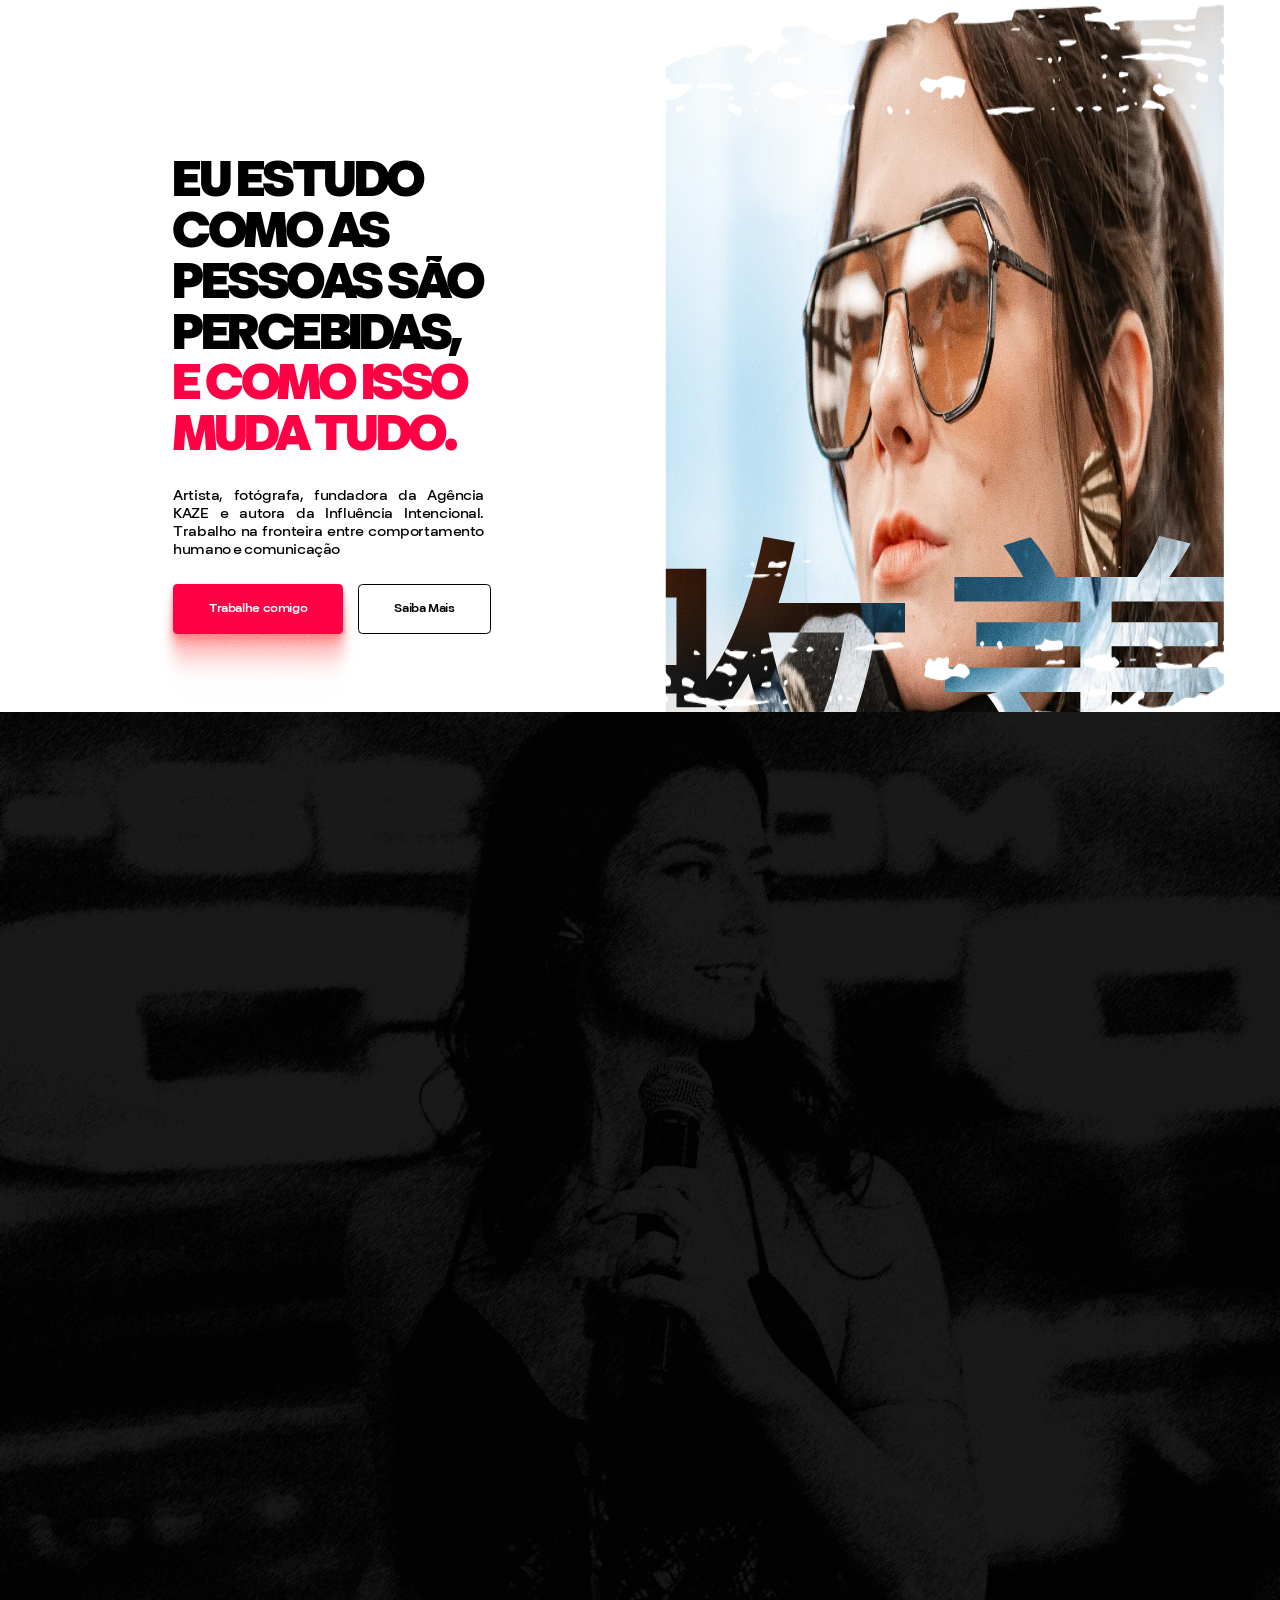
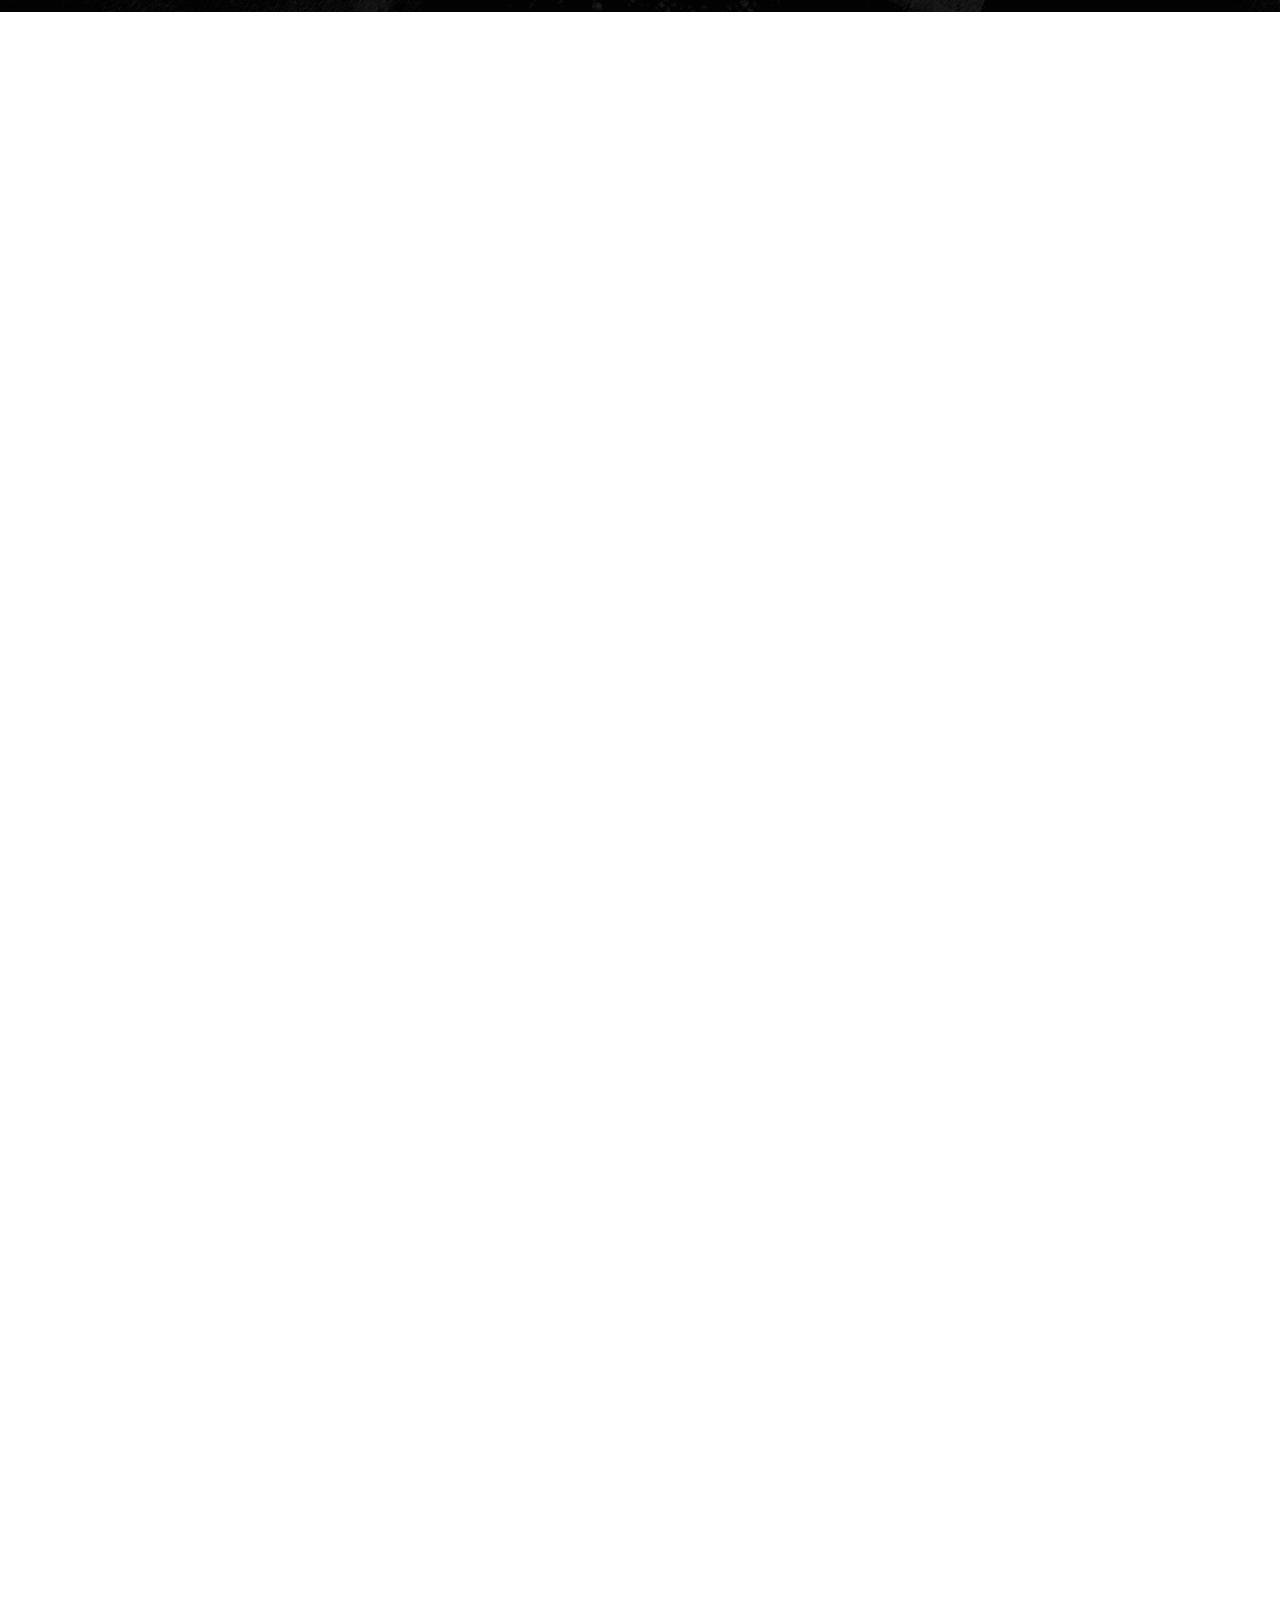
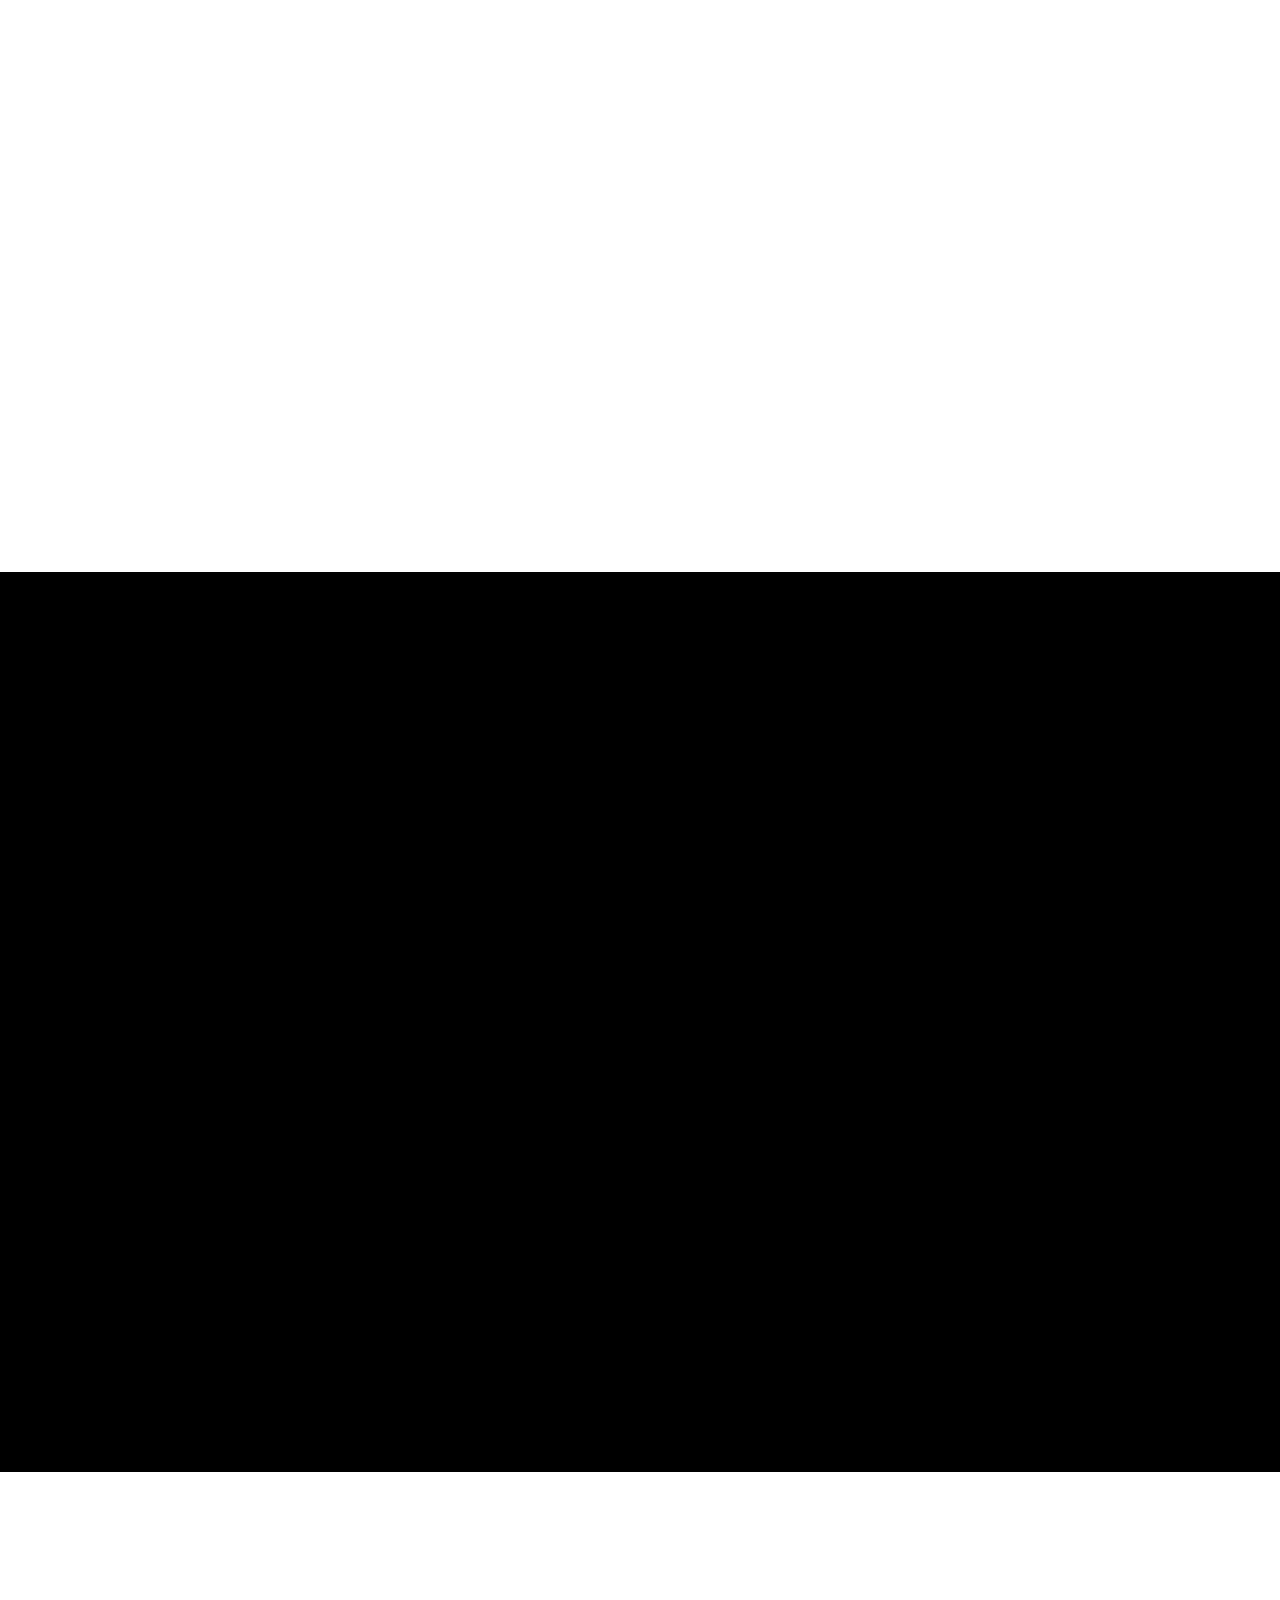
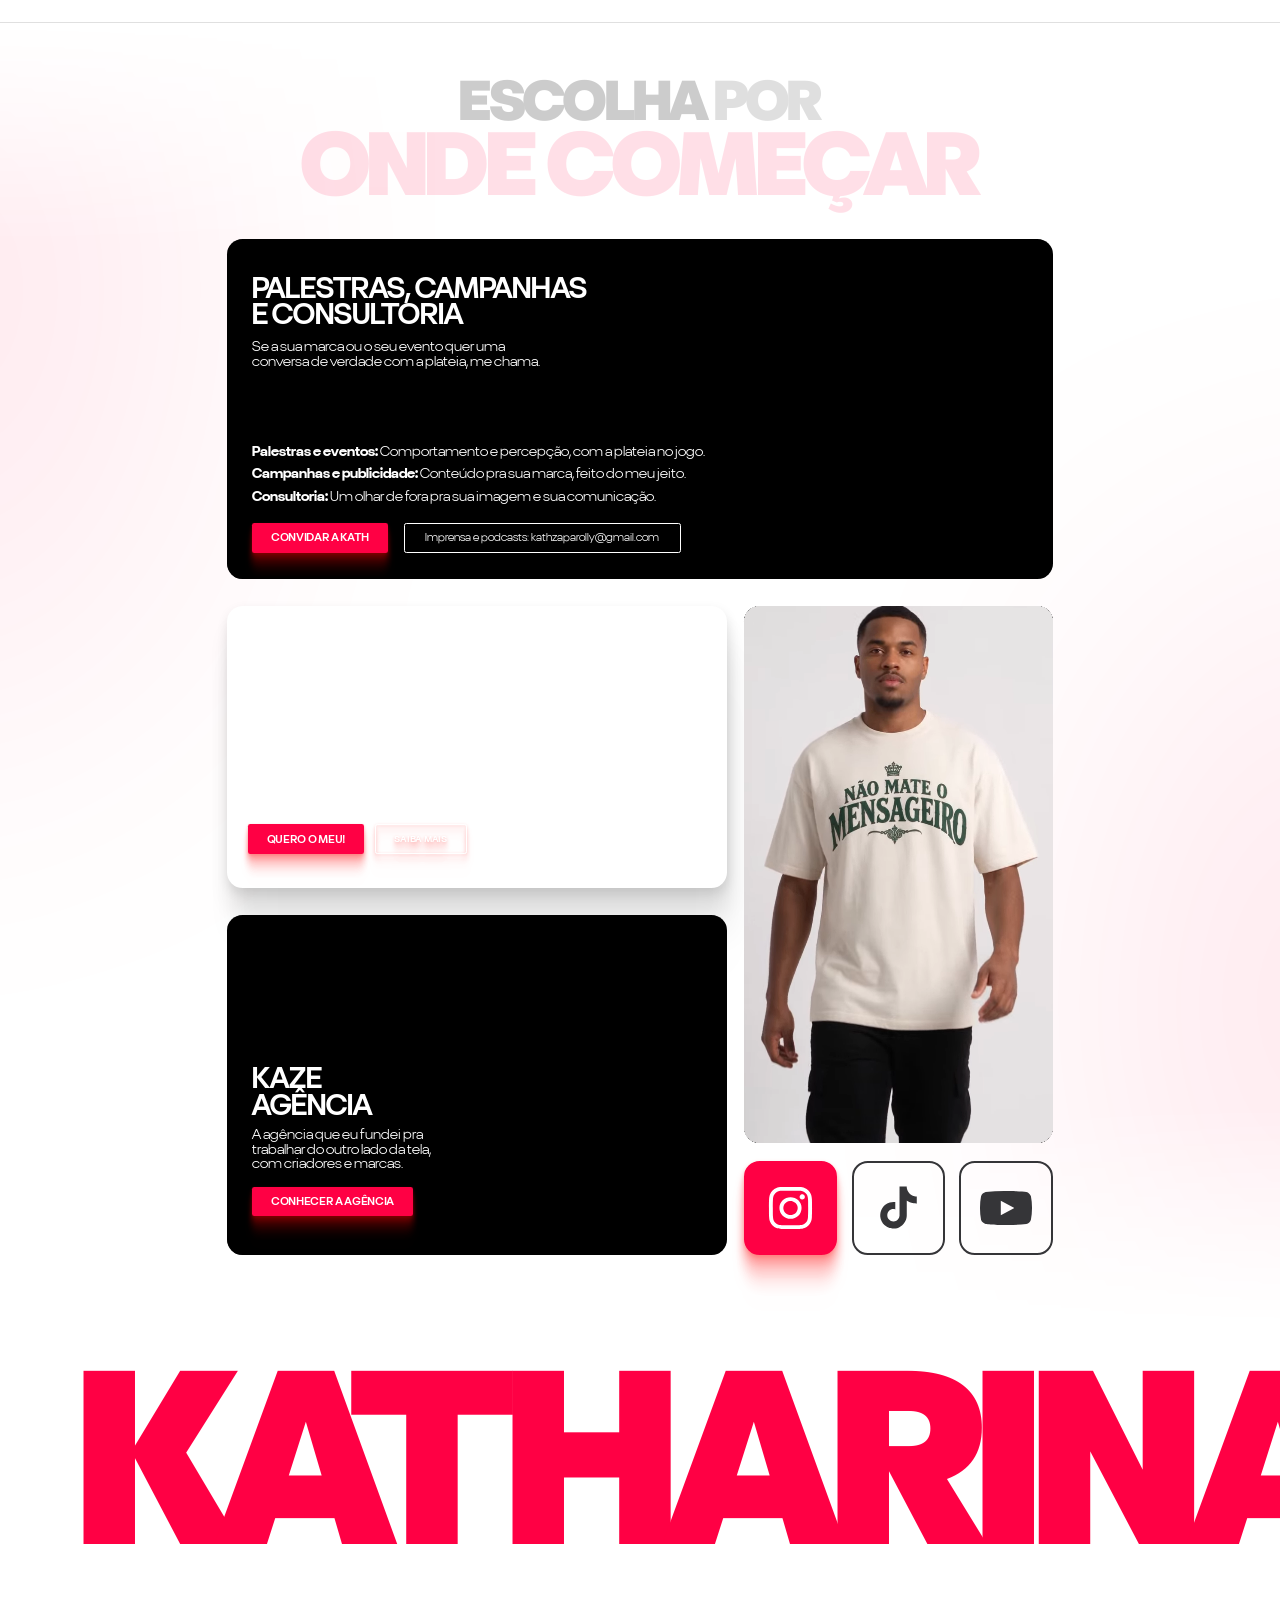
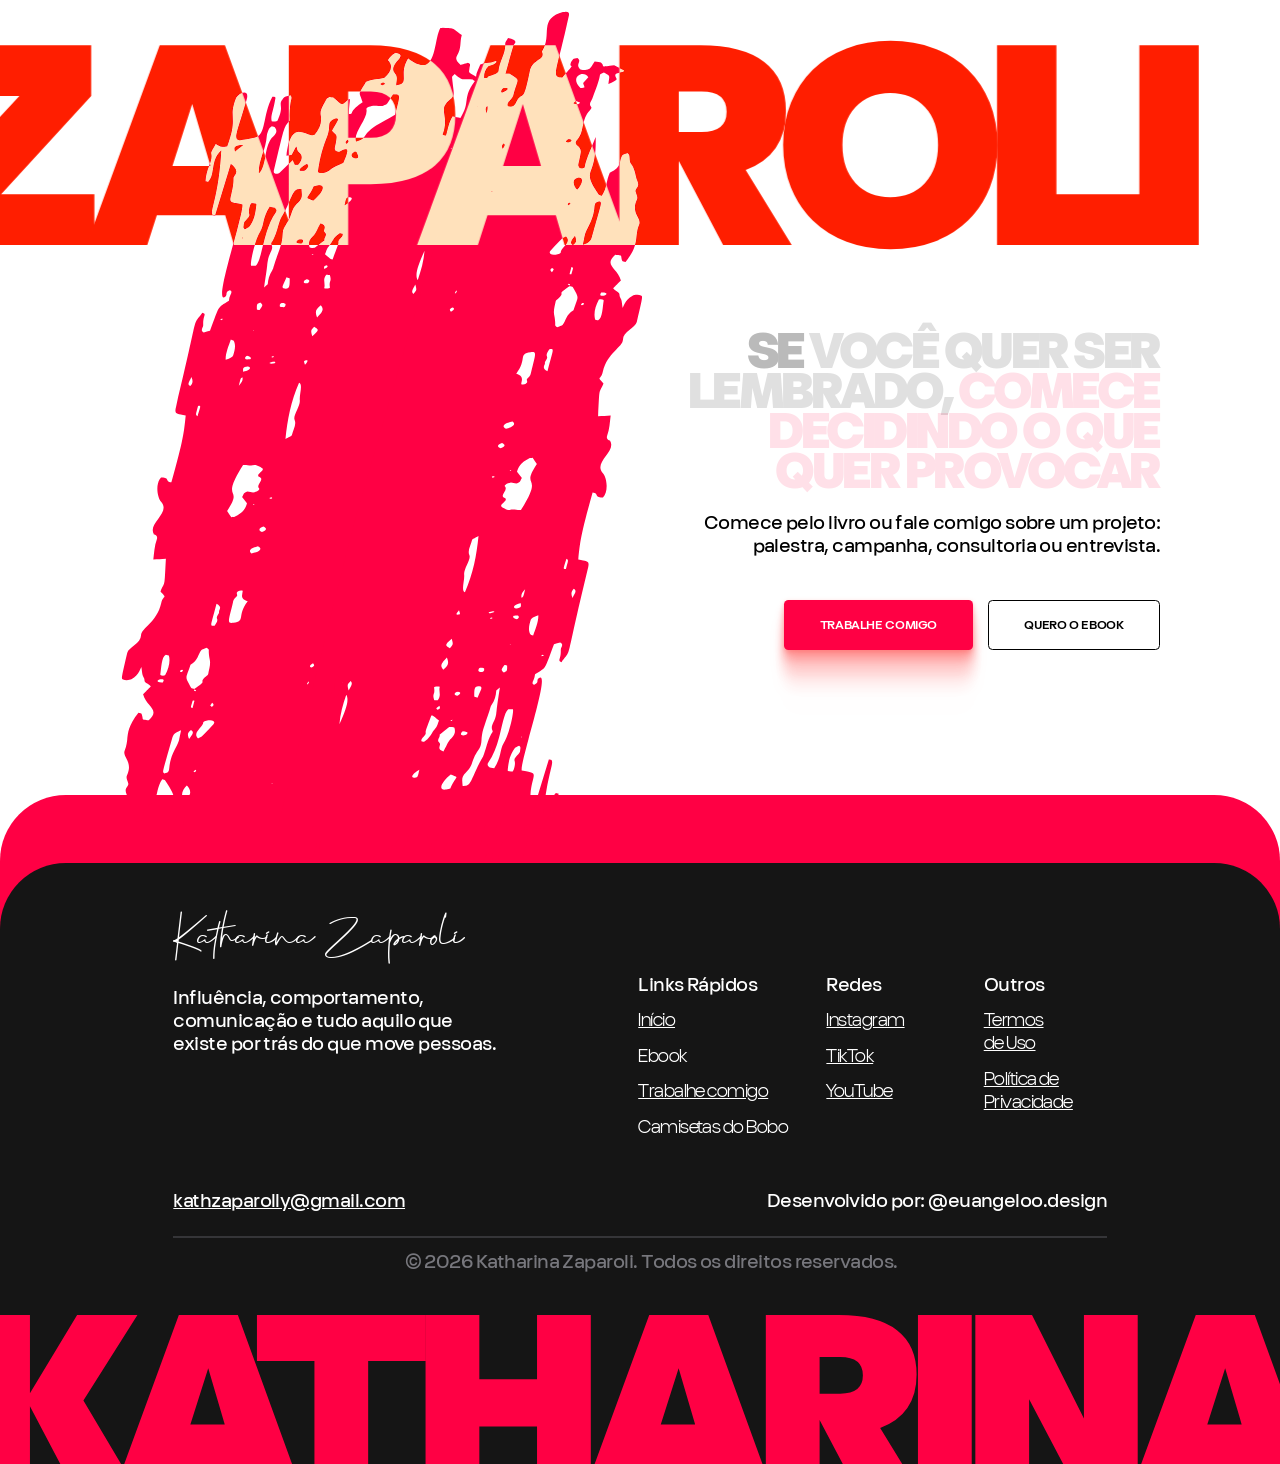
==== commit abef2c7a: "SEO: foto quadrada da Kath como imagem principal para o Google Co-Authored-By: Claude Opus 5.5 <nore" ====
--- a/index.html
+++ b/index.html
@@ -51,7 +51,13 @@
         "Kath"
       ],
       "url": "https://kathzaparoli.com.br/",
-      "image": "https://kathzaparoli.com.br/assets/og/og-home.jpg",
+      "image": {
+        "@type": "ImageObject",
+        "url": "https://kathzaparoli.com.br/assets/og/og-home-square.jpg",
+        "width": 1200,
+        "height": 1200,
+        "caption": "Katharina Zaparoli"
+      },
       "description": "Artista, fotógrafa, criadora de conteúdo e estrategista de influência. Fundadora da Agência KAZE e autora do ebook Influência Intencional. Estuda como as pessoas são percebidas na internet e dá palestras sobre comportamento, percepção e comunicação.",
       "jobTitle": [
         "Estrategista de influência",
@@ -97,7 +103,7 @@
         "@id": "https://kathzaparoli.com.br/#katharina"
       },
       "inLanguage": "pt-BR",
-      "primaryImageOfPage": "https://kathzaparoli.com.br/assets/og/og-home.jpg"
+      "primaryImageOfPage": "https://kathzaparoli.com.br/assets/og/og-home-square.jpg"
     }
   ]
 }
